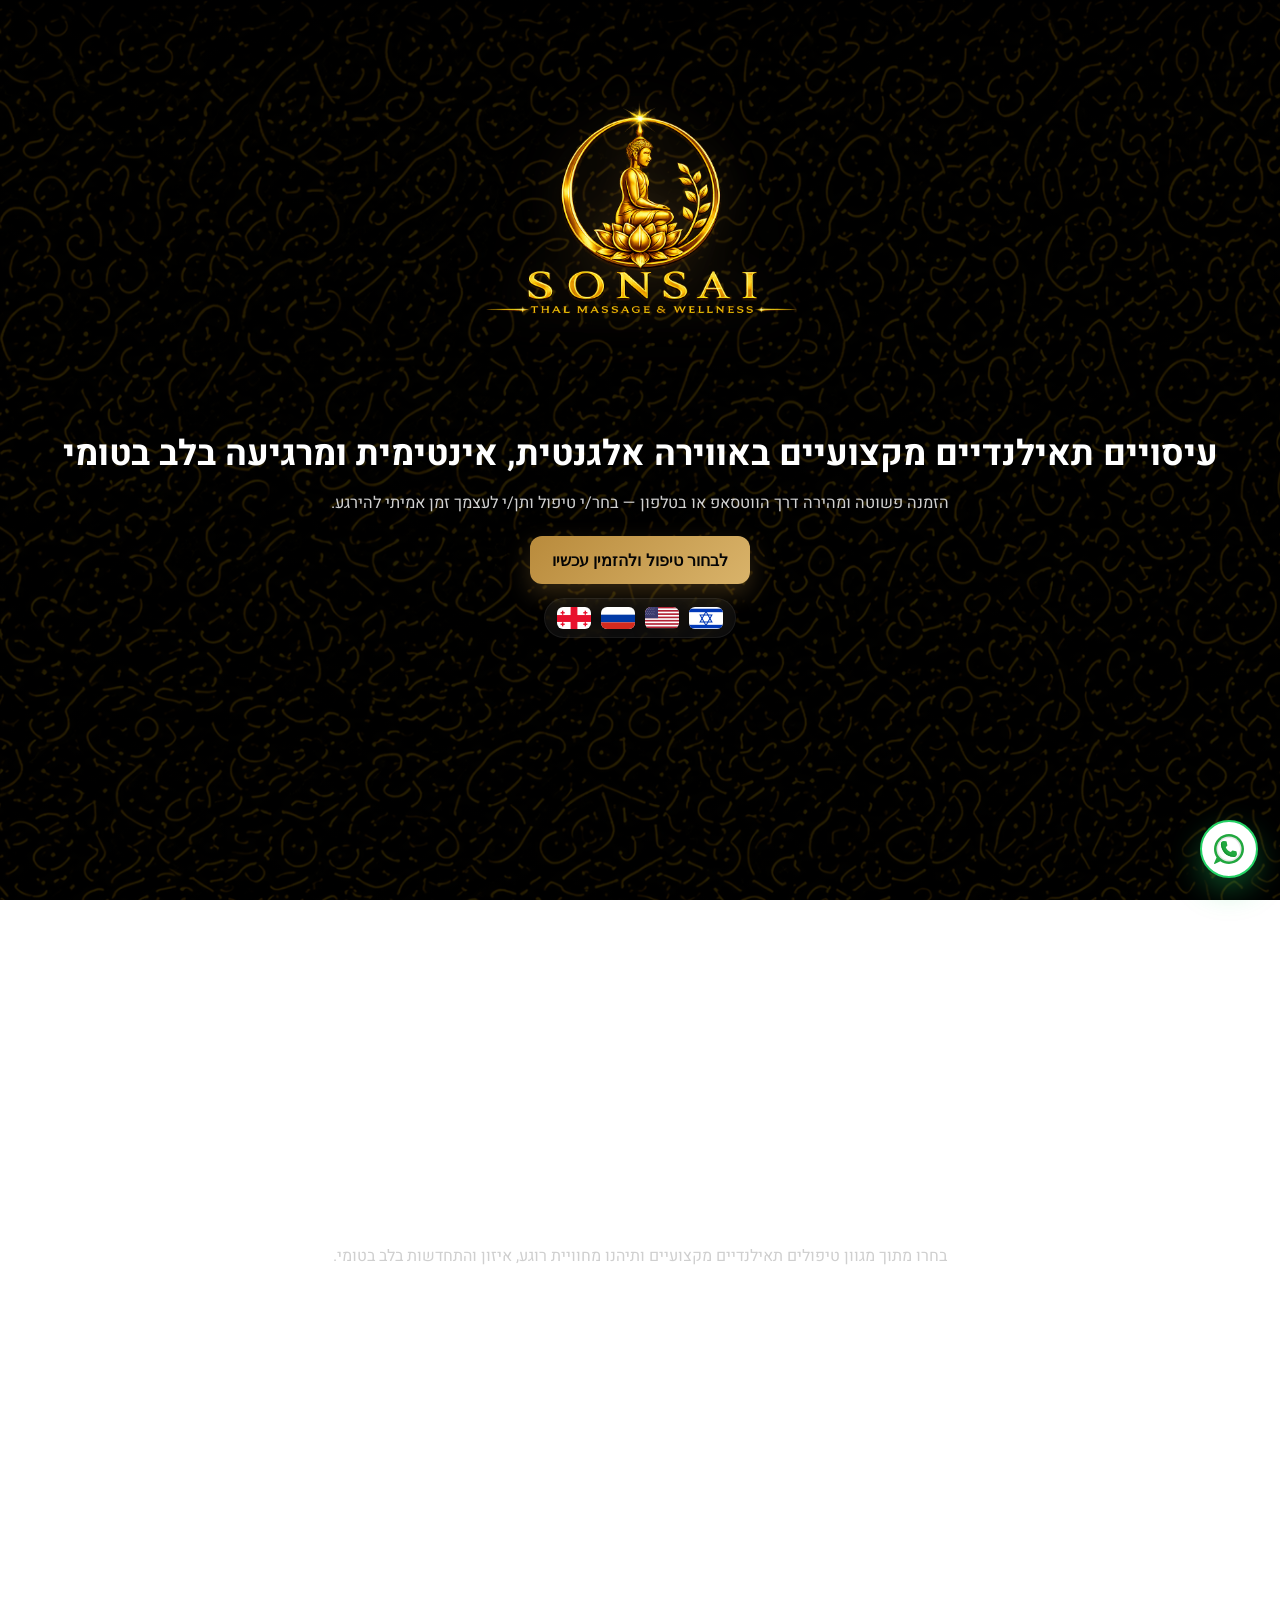
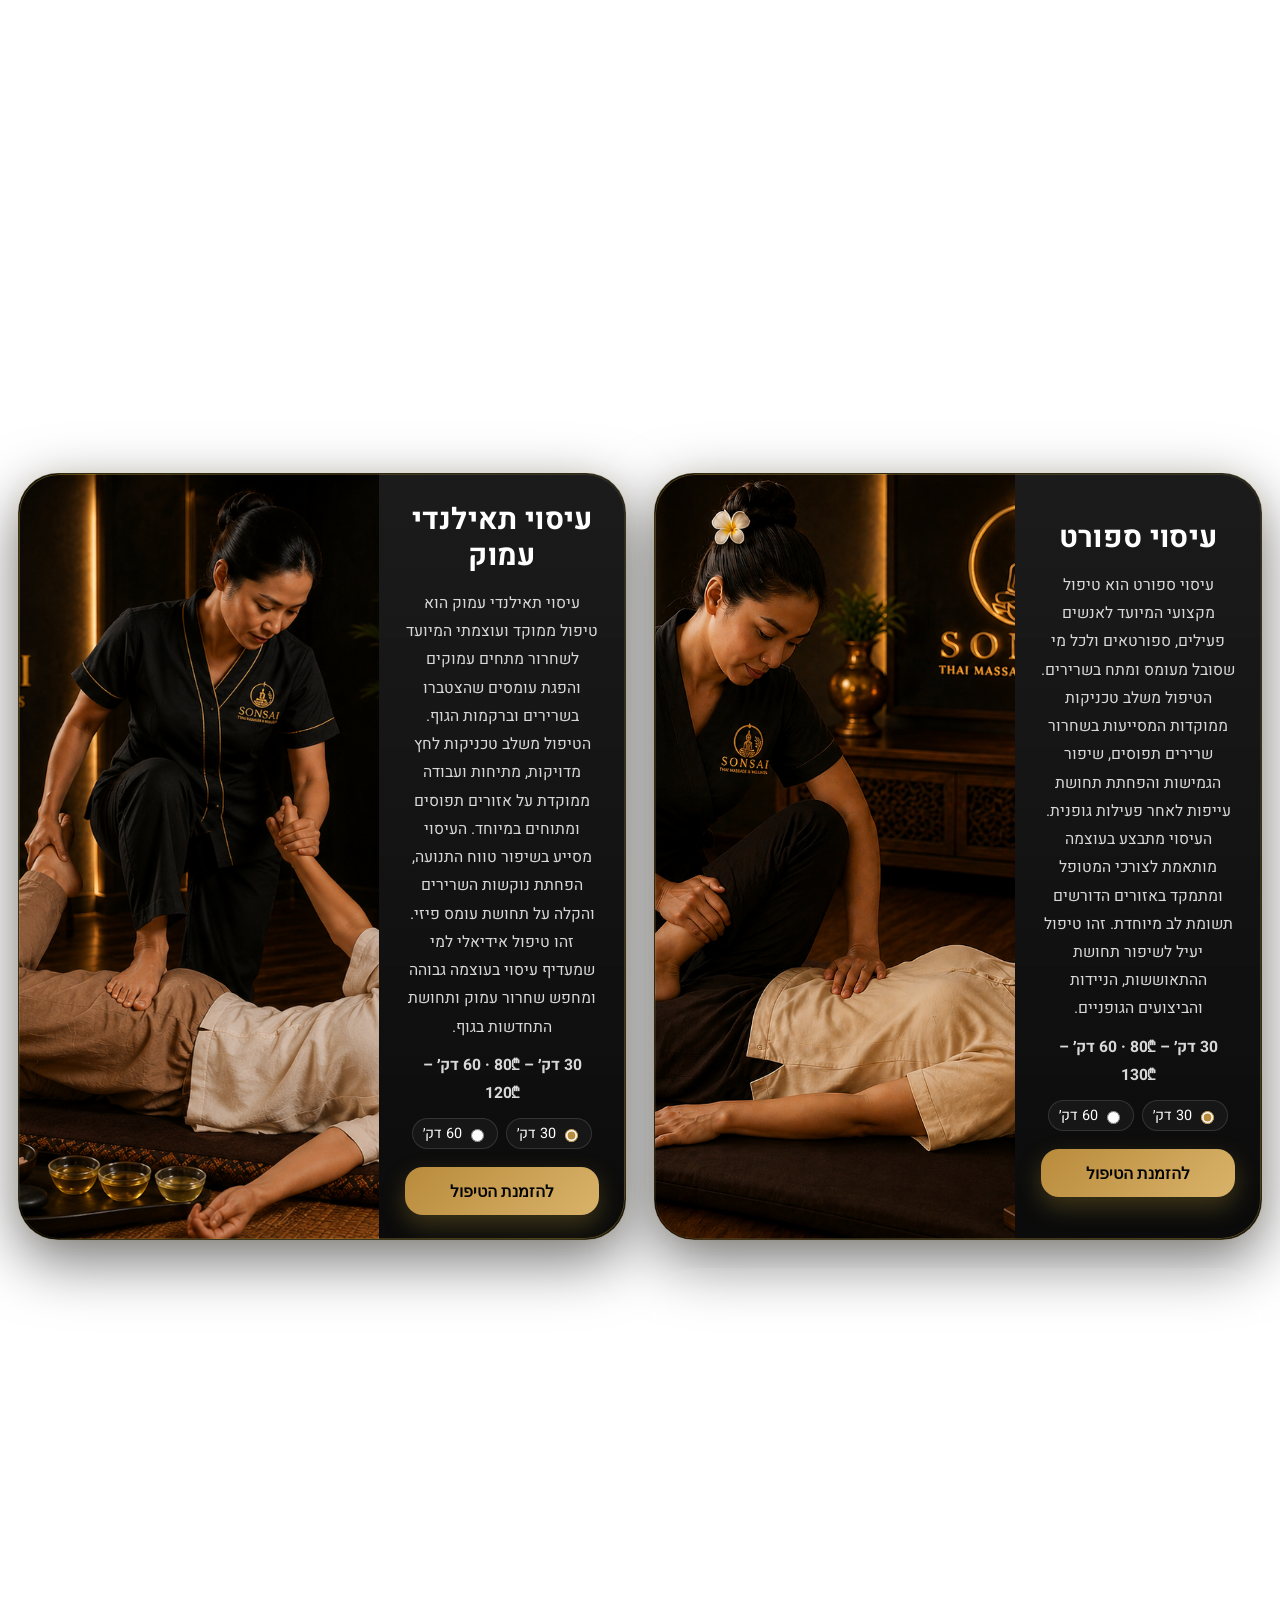
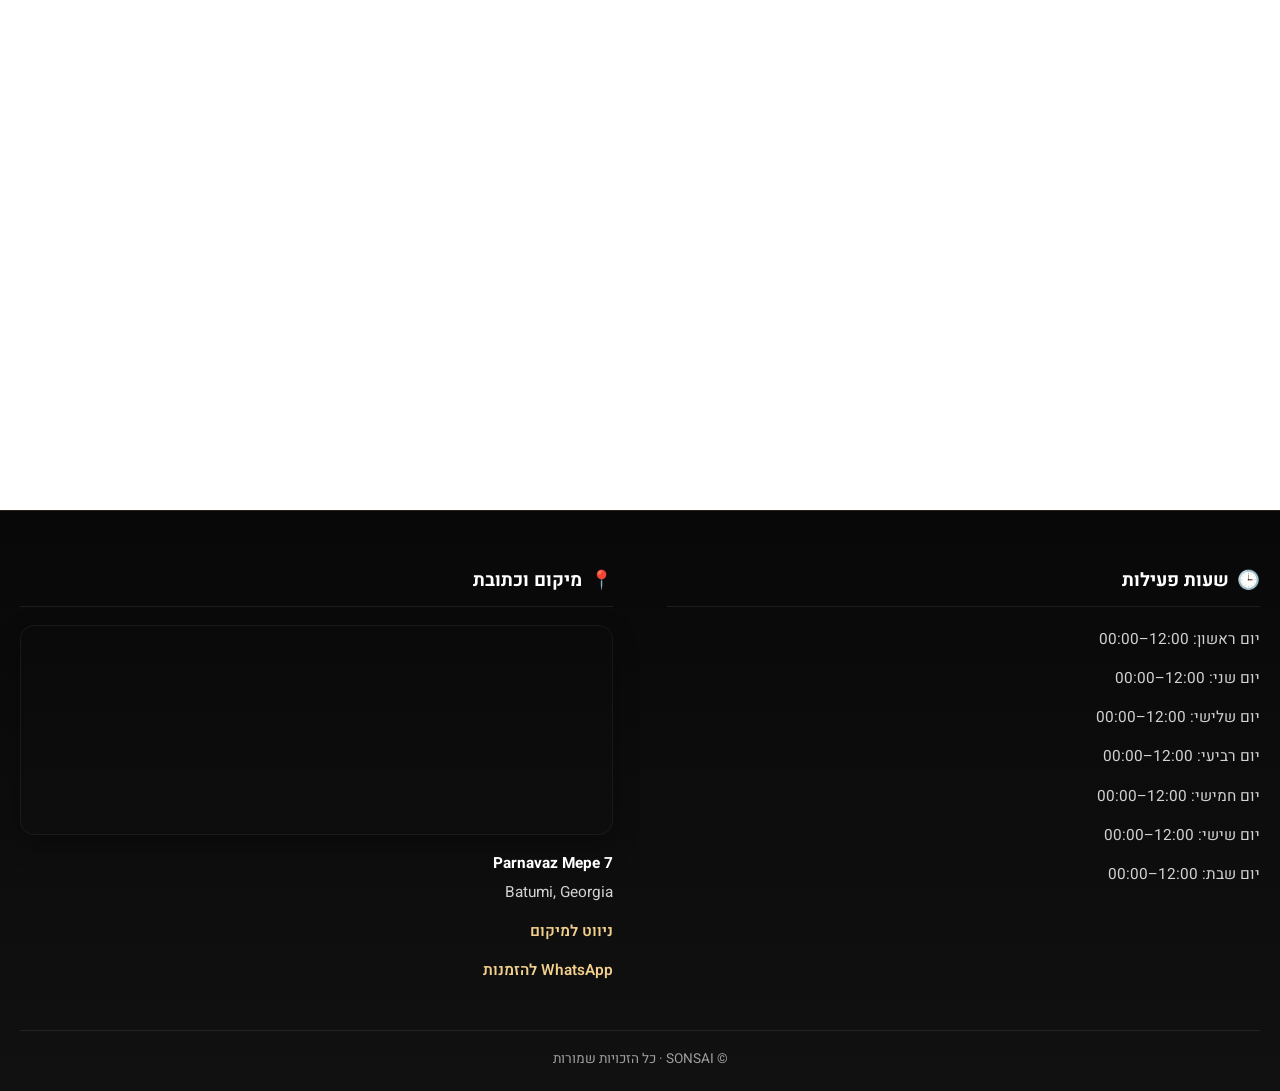
==== index.html @ ad034130 "Rename landing-treatments.html to index.html" ====
<!DOCTYPE html>
<html lang="he" dir="rtl">
<head>
  <meta charset="UTF-8" />
  <title data-i18n-title="landing.page.title">SONSAI – דף נחיתה טיפולים</title>
  <meta name="viewport" content="width=device-width, initial-scale=1" />

  <!-- פונט -->
  <link href="https://fonts.googleapis.com/css2?family=Heebo:wght@400;600;700&display=swap" rel="stylesheet" />

  <!-- CSS ייעודי לדפי הנחיתה -->
  <link rel="stylesheet" href="landing.css" />

  <!-- אייקון לשונית -->
  <link rel="icon" type="image/png" href="images/logo.png" />

  <!-- ===== Social Share / Open Graph ===== -->
  <meta property="og:type" content="website" />
  <meta property="og:title" content="עיסויים תאילנדיים מקצועיים בלב בטומי" />
  <meta property="og:description" content=חוויה של רוגע, איזון ופינוק באווירה נעימה ומרגיעה.
בחר/י טיפול, קבע/י שעה שמתאימה לך ותאם/י את ההזמנה בקלות דרך הווטסאפ או בטלפון." />
  <meta property="og:url" content="https://sonsai.com/landing-treatments.html" />
  <meta property="og:image" content="https://sonsai.com/images/logo.png" />
  <meta property="og:image:width" content="1200" />
  <meta property="og:image:height" content="630" />
</head>
<body class="landing-page">

  <!-- Hero -->
  <main class="container">
    <section class="hero" id="top">
      <img src="images/logo.png" alt="SONSAI" class="site-logo" />
</p>
<h1 class="promo-title xl" data-i18n="landing.hero.title">
  עיסויים תאילנדיים מקצועיים באווירה אלגנטית, אינטימית ומרגיעה בלב בטומי
</h1>

<p class="promo-text lg" data-i18n="landing.hero.subtitle">
  הזמנה פשוטה ומהירה דרך הווטסאפ או בטלפון — בחר/י טיפול ותן/י לעצמך זמן אמיתי להירגע.
</p>
      <!-- כפתור גלילה לטיפולים -->
      <div class="hero-actions">
        <button class="button"
                onclick="document.getElementById('treatments').scrollIntoView({behavior:'smooth'})"
                data-i18n="landing.hero.cta">
          לבחור טיפול ולהזמין עכשיו
        </button>
      </div>

      <!-- מתגי שפה (דגלים) -->
      <div class="hero-lang-wrap">
        <div class="lang-switch">
          <button class="lang-btn" type="button" data-lang="he"><img src="assets/icons/flag-il.svg" alt="HE" /></button>
          <button class="lang-btn" type="button" data-lang="en"><img src="assets/icons/flag-uk.svg" alt="EN" /></button>
          <button class="lang-btn" type="button" data-lang="ru"><img src="assets/icons/flag-ru.svg" alt="RU" /></button>
          <button class="lang-btn" type="button" data-lang="ka"><img src="assets/icons/flag-ge.svg" alt="KA" /></button>
        </div>
      </div>
    </section>
<section class="video-slider" aria-label="Video highlights">
  <div class="video-slider__viewport">
    <div class="video-slider__track">
      <div class="video-slide is-active">
        <video class="video-slide__video" autoplay muted loop playsinline preload="metadata">
          <source src="assets/videos/slide-1.mp4" type="video/mp4" />
        </video>
      </div>
    </div>
  </div>
</section>

    <!-- רשימת טיפולים -->
    <section id="treatments" class="treatments-section">
      <h2 class="section-title" data-i18n="landing.treatments.title">
        בחר/י טיפול מפנק
      </h2>
      <p class="muted section-subtitle" data-i18n="landing.treatments.subtitle">
       בחרו מתוך מגוון טיפולים תאילנדיים מקצועיים ותיהנו מחוויית רוגע, איזון והתחדשות בלב בטומי.
      </p>

      <div class="treatments-grid">

        <!-- 🧘 Thai Oil Massage -->
        <article class="product-card">
          <div class="product-card__image">
            <img src="images/treatments/thai-oil-massage.png" alt="Thai Oil Massage" />
          </div>
          <div class="product-card__content">
            
            <h3 class="product-title">
            </span><span>עיסוי תאילנדי בשמן</span>
            </h3>
            <p>
עיסוי תאילנדי בשמן הוא טיפול גוף מקצועי המשלב טכניקות מסורתיות מעולם העיסוי התאילנדי עם תנועות ארוכות, זורמות ומרגיעות. הטיפול מתבצע באמצעות שמנים איכותיים המסייעים בהרפיית השרירים ובהפחתת מתחים שהצטברו בגוף במהלך היום. במהלך העיסוי מושם דגש על שחרור עומסים, שיפור זרימת הדם והענקת תחושת רוגע ואיזון לגוף ולנפש. זהו טיפול מפנק ומחדש המתאים לכל מי שמחפש רגע של שלווה, התחדשות ורווחה כללית.
            </p>
            <p class="price">30 דק׳ – 60₾ | 60 דק׳ – 100₾</p>
            <div class="duration-options">
              <label>
                <input type="radio" name="dur-relax" value="30" checked />
                <span data-min="30">30 דק׳</span>
              </label>
              <label>
                <input type="radio" name="dur-relax" value="60" />
                <span data-min="60">60 דק׳</span>
              </label>
            </div>
            <button class="button"
                    data-book-btn
                    data-treatment-key="body-Thai Oil Massage"
                    data-radio-group="dur-relax"
                    data-i18n="landing.treatment.book">
              להזמנת הטיפול
            </button>
          </div>
        </article>

        <!-- 🇹🇭 Traditional Thai Massage -->
        <article class="product-card">
          <div class="product-card__image">
            <img src="images/treatments/traditional-thai-massage.png" alt="Traditional Thai Massage" />
          </div>
          <div class="product-card__content">
           
            <h3 class="product-title">
            </span><span>עיסוי תאילנדי מסורתי</span>
            </h3>
            <p>
עיסוי תאילנדי מסורתי הוא שיטת טיפול עתיקה שמקורה בתאילנד ומשלבת מתיחות, לחיצות וטכניקות עבודה לאורך קווי האנרגיה של הגוף.
הטיפול מסייע בהפחתת מתחים, שחרור שרירים תפוסים ושיפור הגמישות וטווח התנועה.
במהלך העיסוי המטפל משתמש בידיים, במרפקים ולעיתים גם במשקל הגוף כדי לבצע מתיחות ולחיצות מדויקות.
זהו טיפול מרגיע ומחדש המסייע בהענקת תחושת איזון, רעננות ורווחה כללית.
            </p>
            <p class="price">30 דק׳ – 60₾ | 60 דק׳ – 100₾</p>
            <div class="duration-options">
              <label>
                <input type="radio" name="dur-thai" value="30" checked />
                <span data-min="30">30 דק׳</span>
              </label>
              <label>
                <input type="radio" name="dur-thai" value="60" />
                <span data-min="60">60 דק׳</span>
              </label>
            </div>
            <button class="button"
                    data-book-btn
                    data-treatment-key="body-thai"
                    data-radio-group="dur-thai"
                    data-i18n="landing.treatment.book">
              להזמנת הטיפול
            </button>
          </div>
        </article>

        <!-- 🌿 Thai Relax Oil Massage -->
        <article class="product-card">
          <div class="product-card__image">
          <img src="/images/treatments/thai-relax-oil-massage.png" alt="Thai Relax Oil Massage" />
          </div>
          <div class="product-card__content">
            
            <h3 class="product-title">
            | </span><span>עיסוי תאילנדי מרגיע</span>
            </h3>
            <p>
עיסוי תאילנדי מרגיע הוא טיפול גוף עדין ונעים המשלב טכניקות תאילנדיות עם תנועות איטיות, רכות וזורמות.
הטיפול מסייע להפחתת מתחים, להרפיית השרירים ולהענקת תחושת שלווה עמוקה.
במהלך העיסוי מותאמת עוצמת הלחיצות לפי נוחות המטופל, כדי ליצור חוויה רגועה ומאוזנת.
זהו טיפול אידיאלי למי שמחפש הפסקה מהיום, שחרור עומס ותחושת רעננות כללית.
            </p>
            <p class="price">30 דק׳ – 60₾ | 60 דק׳ – 100₾</p>
            <div class="duration-options">
              <label>
                <input type="radio" name="dur-thai-relax" value="30" checked />
                <span data-min="30">30 דק׳</span>
              </label>
              <label>
                <input type="radio" name="dur-thai-relax" value="60" />
                <span data-min="60">60 דק׳</span>
              </label>
            </div>
            <button class="button"
                    data-book-btn
                    data-treatment-key="body-thai-relax-oil"
                    data-radio-group="dur-thai-relax"
                    data-i18n="landing.treatment.book">
              להזמנת הטיפול
            </button>
          </div>
        </article>

        <!-- 🔥 Thai Hot Oil Massage -->
        <article class="product-card">
          <div class="product-card__image">
          <img src="/images/treatments/thai-hot-oil-massage.png" alt="Thai Hot Oil Massage" />
          </div>
          <div class="product-card__content">
            

            <h3 class="product-title">
            </span><span>עיסוי תאילנדי בשמן חם</span>
            </h3>

            <p>
עיסוי תאילנדי בשמן חם הוא טיפול מרגיע ומפנק המשלב טכניקות עיסוי תאילנדיות מסורתיות עם שימוש בשמנים מחוממים לטמפרטורה נעימה. החום מסייע להרפיית השרירים, לשיפור זרימת הדם ולהפחתת תחושת מתח ועייפות בגוף. במהלך הטיפול מבוצעות תנועות חלקות ולחיצות מותאמות המסייעות בשחרור עומסים ובהענקת תחושת נינוחות עמוקה. זהו טיפול אידיאלי למי שמחפש חוויה מרגיעה, מחממת ומחדשת לגוף ולנפש.
            </p>

            <p class="price">30 דק׳ – 70₾ | 60 דק׳ – 110₾</p>

            <div class="duration-options">
              <label>
                <input type="radio" name="dur-thai-hot-oil" value="30" checked />
                <span data-min="30">30 דק׳</span>
              </label>
              <label>
                <input type="radio" name="dur-thai-hot-oil" value="60" />
                <span data-min="60">60 דק׳</span>
              </label>
            </div>

            <button class="button"
                    data-book-btn
                    data-treatment-key="body-thai-hot-oil"
                    data-radio-group="dur-thai-hot-oil"
                    data-i18n="landing.treatment.book">
              להזמנת הטיפול
            </button>
          </div>
        </article>

        <!-- 🌿 Aroma Oil Therapeutic Massage -->
        <article class="product-card">
          <div class="product-card__image">
          <img src="images/treatments/aroma-oil-therapeutic-massage.png" alt="Aroma Oil Therapeutic Massage" />
          </div>
          <div class="product-card__content">
            
            <h3 class="product-title">
            </span><span>עיסוי ארומתרפי בשמנים אתריים</span>
            </h3>
            <p>
עיסוי ארומתרפי בשמנים אתריים הוא טיפול גוף מרגיע המשלב טכניקות עיסוי עדינות עם שימוש בשמנים בעלי ניחוחות טבעיים.
הטיפול מסייע להרפיית השרירים, להפחתת מתחים וליצירת תחושת רוגע עמוקה.
הניחוחות הארומתרפיים תורמים לאווירה נעימה ומאזנת לאורך כל הטיפול.
זהו טיפול אידיאלי למי שמחפש חוויה מפנקת, רגועה ומחדשת לגוף ולנפש.
            </p>
            <p class="price">30 דק׳ – 70₾ | 60 דק׳ – 110₾</p>
            <div class="duration-options">
              <label>
                <input type="radio" name="dur-aroma" value="30" checked />
                <span data-min="30">30 דק׳</span>
              </label>
              <label>
                <input type="radio" name="dur-aroma" value="60" />
                <span data-min="60">60 דק׳</span>
              </label>
            </div>
            <button class="button"
                    data-book-btn
                    data-treatment-key="body-aroma-oil-therapeutic"
                    data-radio-group="dur-aroma"
                    data-i18n="landing.treatment.book">
              להזמנת הטיפול
            </button>
          </div>
        </article>

<!-- 👣 Foot Massage --> <article class="product-card"> <div class="product-card__image"> <img src="images/treatments/thai-foot-massage.png" alt="Foot Massage" /> </div> <div class="product-card__content"> <h3 class="product-title"> <span>עיסוי כפות רגליים</span> </h3> <p> עיסוי כפות רגליים הוא טיפול מרגיע המתמקד בכפות הרגליים ובאזורים הקשורים אליהן. הטיפול משלב לחיצות וטכניקות עיסוי המסייעות להפחתת תחושת עייפות ולהענקת תחושת נוחות ורוגע. במהלך הטיפול מושם דגש על שחרור מתחים שהצטברו במהלך היום ושיפור תחושת הרווחה הכללית. זהו טיפול נעים ומרענן המתאים לכל מי שמחפש רגע של שלווה, קלילות והתחדשות. </p> <p class="price">30 דק׳ – 60₾ | 60 דק׳ – 100₾</p> <div class="duration-options">
              <label>
                <input type="radio" name="dur-foot-massage" value="30" checked />
                <span data-min="30">30 דק׳</span>
              </label>
              <label>
                <input type="radio" name="dur-foot-massage" value="60" />
                <span data-min="60">60 דק׳</span>
              </label>
            </div> <button class="button" data-book-btn data-treatment-key="foot-massage" data-radio-group="dur-foot-massage" data-i18n="landing.treatment.book"> להזמנת הטיפול </button> </div> </article>

        <!-- 🏃 Sports Massage -->
        <article class="product-card">
          <div class="product-card__image">
          <img src="images/treatments/sports-massage.png" alt="Sports Massage" />
          </div>
          <div class="product-card__content">
          
            <h3 class="product-title">
            </span><span>עיסוי ספורט</span>
            </h3>
            <p>
עיסוי ספורט הוא טיפול מקצועי המיועד לאנשים פעילים, ספורטאים ולכל מי שסובל מעומס ומתח בשרירים.
הטיפול משלב טכניקות ממוקדות המסייעות בשחרור שרירים תפוסים, שיפור הגמישות והפחתת תחושת עייפות לאחר פעילות גופנית.
העיסוי מתבצע בעוצמה מותאמת לצורכי המטופל ומתמקד באזורים הדורשים תשומת לב מיוחדת.
זהו טיפול יעיל לשיפור תחושת ההתאוששות, הניידות והביצועים הגופניים.
            </p>
            <p class="price">30 דק׳ – 80₾ | 60 דק׳ – 130₾</p>
            <div class="duration-options">
              <label>
                <input type="radio" name="dur-sports" value="30" checked />
                <span data-min="30">30 דק׳</span>
              </label>
              <label>
                <input type="radio" name="dur-sports" value="60" />
                <span data-min="60">60 דק׳</span>
              </label>
            </div>
            <button class="button"
                    data-book-btn
                    data-treatment-key="body-sports"
                    data-radio-group="dur-sports"
                    data-i18n="landing.treatment.book">
              להזמנת הטיפול
            </button>
          </div>
        </article>

        <!-- 💪 Deep Tissue Thai Massage (removed "Cream") -->
        <article class="product-card">
          <div class="product-card__image">
          <img src="images/treatments/deep-tissue-thai-massage.png" alt="Deep Tissue Thai Massage" />
          </div>
          <div class="product-card__content">
          
            <h3 class="product-title">
            </span><span>עיסוי תאילנדי עמוק</span>
            </h3>
            <p>
עיסוי תאילנדי עמוק הוא טיפול ממוקד ועוצמתי המיועד לשחרור מתחים עמוקים והפגת עומסים שהצטברו בשרירים וברקמות הגוף.
הטיפול משלב טכניקות לחץ מדויקות, מתיחות ועבודה ממוקדת על אזורים תפוסים ומתוחים במיוחד.
העיסוי מסייע בשיפור טווח התנועה, הפחתת נוקשות השרירים והקלה על תחושת עומס פיזי.
זהו טיפול אידיאלי למי שמעדיף עיסוי בעוצמה גבוהה ומחפש שחרור עמוק ותחושת התחדשות בגוף.
            </p>
            <p class="price">30 דק׳ – 80₾ | 60 דק׳ – 120₾</p>
            <div class="duration-options">
              <label>
                <input type="radio" name="dur-deep-cream" value="30" checked />
                <span data-min="30">30 דק׳</span>
              </label>
              <label>
                <input type="radio" name="dur-deep-cream" value="60" />
                <span data-min="60">60 דק׳</span>
              </label>
            </div>
            <button class="button"
                    data-book-btn
                    data-treatment-key="body-deep-tissue-cream"
                    data-radio-group="dur-deep-cream"
                    data-i18n="landing.treatment.book">
              להזמנת הטיפול
            </button>
          </div>
        </article>
<!-- 🔥 Hot Stone Massage -->
        <article class="product-card">
          <div class="product-card__image">
          <img src="images/treatments/hot-stone-massage.png" alt="Hot Stone Massage" />
          </div>
          <div class="product-card__content">
          
            <h3 class="product-title">
            </span><span>עיסוי אבנים חמות</span>
            </h3>
            <p>
עיסוי אבנים חמות הוא טיפול מרגיע המשלב טכניקות עיסוי מקצועיות עם שימוש באבנים וולקניות מחוממות לטמפרטורה נעימה.
חום האבנים מסייע להרפיית השרירים, לשיפור זרימת הדם ולהפחתת תחושת מתח ועייפות בגוף.
במהלך הטיפול מונחות האבנים על אזורים נבחרים ומשולבות בתנועות עיסוי חלקות ומרגיעות.
זהו טיפול מפנק ומחדש המעניק תחושת רוגע עמוקה, איזון והתחדשות לגוף ולנפש.
            </p>
            <p class="price">30 דק׳ – 90₾ | 60 דק׳ – 140₾</p>
            <div class="duration-options">
              <label>
                <input type="radio" name="dur-body-stone" value="30" checked />
                <span data-min="30">30 דק׳</span>
              </label>
              <label>
                <input type="radio" name="dur-body-stone" value="60" />
                <span data-min="60">60 דק׳</span>
              </label>
            </div>
            <button class="button"
                    data-book-btn
                    data-treatment-key="body-hot-stone"
                    data-radio-group="dur-body-stone"
                    data-i18n="landing.treatment.book">
              להזמנת הטיפול
            </button>
          </div>
        </article>


      </div>
    </section>
  </main>
<footer class="lux-footer">
  <div class="lux-footer__inner">

    <!-- שעות פעילות -->
    <div class="lux-footer__col">
      <h3 class="lux-footer__title">
        <span class="icon">🕒</span>
        <span data-i18n="footer.hours.title">שעות פעילות</span>
      </h3>

      <p class="lux-footer__text" data-i18n="footer.hours.sun">יום ראשון: 11:00–22:00</p>
      <p class="lux-footer__text" data-i18n="footer.hours.mon">יום שני: 11:00–22:00</p>
      <p class="lux-footer__text" data-i18n="footer.hours.tue">יום שלישי: 11:00–22:00</p>
      <p class="lux-footer__text" data-i18n="footer.hours.wed">יום רביעי: 11:00–22:00</p>
      <p class="lux-footer__text" data-i18n="footer.hours.thu">יום חמישי: 11:00–22:00</p>
      <p class="lux-footer__text" data-i18n="footer.hours.fri">יום שישי: 11:00 – כניסת שבת</p>
      <p class="lux-footer__text" data-i18n="footer.hours.sat">מוצ״ש: חצי שעה לאחר יציאת שבת</p>
    </div>

    <!-- מיקום וכתובת -->
    <div class="lux-footer__col">
      <h3 class="lux-footer__title">
        <span class="icon">📍</span>
        <span data-i18n="footer.location.title">מיקום וכתובת</span>
      </h3>

      <div class="lux-footer__map">
<iframe
  src="https://maps.google.com/maps?q=Parnavaz%20Mepe%207%2C%20Batumi%2C%20Georgia&t=&z=16&ie=UTF8&iwloc=&output=embed"
  loading="lazy"
  referrerpolicy="no-referrer-when-downgrade"
  aria-label="SONSAI location map">
</iframe>
      </div>

      <p class="lux-footer__text">
        <strong data-i18n="footer.location.address1">Parnavaz Mepe 7
        </strong><br>
        <span data-i18n="footer.location.address2">Batumi, Georgia</span>
      </p>

      <p class="lux-footer__text">
<a
  href="https://www.google.com/maps/search/?api=1&query=Parnavaz%20Mepe%207%2C%20Batumi%2C%20Georgia"
  target="_blank"
  rel="noopener"
  data-i18n="footer.location.navigate">
  ניווט למיקום
</a>
      </p>

      <p class="lux-footer__text">
        <a href="https://wa.me/995593202903"
           target="_blank"
           rel="noopener"
           data-i18n="footer.location.whatsapp">
          WhatsApp להזמנות
        </a>
      </p>
    </div>

  </div>

  <div class="lux-footer__bottom">
    <p data-i18n="footer.bottom.copy">© סונסאי · כל הזכויות שמורות</p>
  </div>
</footer>
  <!-- כפתור וואטסאפ צף -->
  <a href="https://wa.me/
  "
     class="wa-float"
     target="_blank"
     rel="noopener"
     aria-label="WhatsApp">
    <img src="assets/icons/whatsapp.svg" alt="WhatsApp" />
  </a>



  <script src="landing-landing.js" type="module"></script>
</body>
</html>
---- landing.css ----
/* landing.css – SONSAI Luxury Dark Edition */

/* ===== בסיס ===== */
:root {
  --page-bg: #050505;

  --surface: rgba(15, 15, 15, 0.92);
  --surface-strong: #111111;

  --text: #ffffff;
  --muted: #d2d2d2;

  --line: rgba(255,255,255,0.08);

  --button: #b98b3c;
  --button-hover: #d4a44d;

  --gold: #b98b3c;

  --shadow: 0 18px 45px rgba(0, 0, 0, 0.45);
}

* {
  box-sizing: border-box;
}

html {
  -webkit-text-size-adjust: 100%;
  scroll-behavior: smooth;
}

body.landing-page {
  margin: 0;
  padding: 0;

  font-family: "Heebo", system-ui, -apple-system, BlinkMacSystemFont, sans-serif;

  background:
    linear-gradient(rgba(0,0,0,0.85), rgba(0,0,0,0.85)),
    url("images/logo-bg.png");

  background-size: cover;
  background-position: center;
  background-attachment: fixed;

  color: var(--text);

  overflow-x: hidden;
}

/* ===== Container ===== */

.container {
  width: 100%;
  max-width: 1600px;
  margin: 24px auto 40px;
  padding: 0 18px 32px;
}

/* ===== Hero ===== */

.hero {
  text-align: center;
  background: transparent;
  border-radius: 0;
  box-shadow: none;
  padding: 40px 20px 30px;
  margin-bottom: 32px;
}

.site-logo {
  display: block;
  width: min(100%, 520px);
  height: auto;
  margin: 0 auto 22px;

  filter:
    drop-shadow(0 0 20px rgba(185,139,60,0.18))
    drop-shadow(0 0 40px rgba(185,139,60,0.08));
}

.promo-eyebrow {
  margin: 0 0 14px;
  color: #d8d8d8;
  font-size: 0.95rem;
  line-height: 1.6;
}

.promo-title {
  margin: 0 0 14px;
  font-size: 2.2rem;
  line-height: 1.2;
  font-weight: 700;
  color: #ffffff;
}

.promo-text {
  margin: 0 auto 18px;
  max-width: 900px;
  color: #d0d0d0;
  font-size: 1.02rem;
  line-height: 1.8;
}

/* ===== Treatments ===== */

.treatments-grid {
  display: grid;
  grid-template-columns: repeat(2, minmax(0, 1fr));
  gap: 28px;
}

/* ===== Card ===== */

.product-card {
  display: grid;
  grid-template-columns: 360px 1fr;

  background: rgba(15,15,15,0.92);

  border: 1px solid rgba(185,139,60,0.18);

  overflow: hidden;

  box-shadow:
    0 10px 28px rgba(0,0,0,0.38),
    0 0 0 1px rgba(185,139,60,0.08);

  backdrop-filter: blur(6px);

  direction: ltr;
  align-items: stretch;
  height: 100%;
  min-width: 0;

  transition:
    transform 0.25s ease,
    box-shadow 0.25s ease,
    border-color 0.25s ease;
}

.product-card:hover {
  transform: translateY(-4px);

  border-color: rgba(185,139,60,0.38);

  box-shadow:
    0 18px 42px rgba(0,0,0,0.45),
    0 0 0 1px rgba(185,139,60,0.14);
}

/* ===== Images ===== */

.product-card__image {
  width: 100%;
  height: 100%;
  overflow: hidden;
  background: #0a0a0a;
}

.product-card__image img {
  width: 100%;
  height: 100%;
  display: block;

  object-fit: cover;
  object-position: center;

  transition: transform 0.5s ease;
}

.product-card:hover .product-card__image img {
  transform: scale(1.04);
}

/* ===== Content ===== */

.product-card__content {
  display: flex;
  flex-direction: column;
  justify-content: center;

  padding: 28px 26px 24px;

  text-align: center;
  direction: rtl;

  min-width: 0;
}

.product-title {
  margin: 0 0 16px;

  font-size: 1.85rem;
  font-weight: 500;

  line-height: 1.22;

  color: #ffffff;
}

.product-card p {
  margin: 0 0 10px;

  font-size: 0.98rem;

  color: #d8d8d8;

  line-height: 1.8;
}

.price {
  margin-top: 0;
  margin-bottom: 16px;

  font-weight: 700;

  color: #f3d18c;

  font-size: 1rem;

  line-height: 1.9;
}

/* ===== Duration ===== */

.duration-options {
  display: flex;
  flex-wrap: wrap;
  justify-content: center;
  gap: 8px;

  margin: 0 0 18px;
}

.duration-options label {
  display: inline-flex;
  align-items: center;
  gap: 4px;

  padding: 6px 10px;

  border-radius: 999px;

  border: 1px solid rgba(255,255,255,0.12);

  font-size: 0.9rem;

  cursor: pointer;

  background: rgba(255,255,255,0.04);

  color: #ffffff;

  line-height: 1.2;
}

.duration-options input[type="radio"] {
  accent-color: #b98b3c;
}

/* ===== Buttons ===== */

.button,
.booking-submit {
  display: inline-flex;
  align-items: center;
  justify-content: center;

  gap: 8px;

  padding: 12px 22px;

  border-radius: 12px;

  border: none;

  cursor: pointer;

  font-size: 0.98rem;
  font-weight: 700;

  background:
    linear-gradient(
      135deg,
      #b98b3c 0%,
      #d9b36a 100%
    );

  color: #050505;

  box-shadow:
    0 10px 25px rgba(185,139,60,0.28);

  transition: all 0.22s ease;

  text-decoration: none;

  min-height: 48px;
}

.button:hover,
.booking-submit:hover {
  transform: translateY(-2px);
  filter: brightness(1.08);
}

.button:active,
.booking-submit:active {
  transform: translateY(0);
}

/* ===== WhatsApp ===== */

.wa-float {
  position: fixed;

  right: 22px;
  bottom: 22px;

  width: 58px;
  height: 58px;

  border-radius: 999px;

  background: #ffffff;

  border: 2px solid #25d366;

  display: flex;
  align-items: center;
  justify-content: center;

  box-shadow:
    0 12px 30px rgba(37,211,102,0.35);

  z-index: 999;
}

.wa-float img {
  width: 30px !important;
  height: 30px !important;
  object-fit: contain;
}

/* ===== Language ===== */

.lang-switch {
  display: inline-flex !important;

  align-items: center !important;
  justify-content: center !important;

  gap: 10px !important;

  margin-top: 14px !important;

  padding: 8px 12px !important;

  border-radius: 999px !important;

  background: rgba(255,255,255,0.05) !important;

  backdrop-filter: blur(6px) !important;

  border: 1px solid rgba(255,255,255,0.06);

  box-shadow:
    0 6px 18px rgba(0,0,0,0.18) !important;
}

.lang-btn {
  border: none !important;
  background: transparent !important;

  padding: 0 !important;
  margin: 0 !important;

  cursor: pointer !important;

  transition: transform 0.22s ease !important;
}

.lang-btn img {
  width: 34px !important;
  height: 22px !important;

  display: block !important;

  object-fit: cover !important;

  border-radius: 6px !important;

  box-shadow:
    0 4px 14px rgba(0,0,0,0.22);
}

.lang-btn:hover {
  transform: translateY(-2px) scale(1.05) !important;
}

/* ===== Titles ===== */

.section-title {
  text-align: center;

  margin-bottom: 12px;

  font-weight: 700;

  color: #ffffff;
}

.section-subtitle {
  text-align: center;

  max-width: 700px;

  margin: 0 auto 30px;

  color: #cfcfcf;
}

/* ===== Footer ===== */

.lux-footer {
  margin-top: 70px;

  background:
    linear-gradient(
      180deg,
      #080808 0%,
      #111111 100%
    );

  border-top:
    1px solid rgba(185,139,60,0.15);

  padding: 56px 20px 22px;
}

.lux-footer__inner {
  max-width: 1400px;

  margin: 0 auto;

  display: grid;

  grid-template-columns: 1fr 1fr;

  gap: 54px;

  align-items: start;
}

.lux-footer__title {
  margin: 0 0 18px;

  padding-bottom: 12px;

  font-size: 1.15rem;

  font-weight: 700;

  color: #ffffff;

  display: flex;

  align-items: center;

  gap: 8px;

  border-bottom:
    1px solid rgba(255,255,255,0.08);
}

.lux-footer__text {
  margin: 0 0 10px;

  font-size: 0.96rem;

  color: #d2d2d2;

  line-height: 1.9;
}

.lux-footer__text strong {
  color: #ffffff;
}

.lux-footer__text a {
  color: #f3d18c;

  text-decoration: none;

  font-weight: 600;
}

.lux-footer__text a:hover {
  text-decoration: underline;
}

.lux-footer__map {
  width: 100%;

  height: 210px;

  border-radius: 14px;

  overflow: hidden;

  margin-bottom: 14px;

  border:
    1px solid rgba(255,255,255,0.06);

  box-shadow:
    0 10px 26px rgba(0,0,0,0.28);
}

.lux-footer__map iframe {
  width: 100%;
  height: 100%;
  border: 0;
}

.lux-footer__bottom {
  text-align: center;

  margin-top: 34px;

  padding-top: 18px;

  border-top:
    1px solid rgba(255,255,255,0.08);
}

.lux-footer__bottom p {
  margin: 0;

  font-size: 0.85rem;

  color: #9f9f9f;
}

/* ===== Responsive ===== */

@media (max-width: 1200px) {
  .treatments-grid {
    grid-template-columns: 1fr;
  }
}

@media (max-width: 900px) {

  .product-card {
    grid-template-columns: 1fr;
  }

  .product-card__image {
    height: 320px;
  }

  .button,
  .booking-submit {
    width: 100%;
  }

  .site-logo {
    width: min(100%, 380px);
  }
}

@media (max-width: 640px) {

  .site-logo {
    width: min(100%, 300px);
  }

  .promo-title {
    font-size: 1.38rem;
  }

  .product-card__image {
    height: 240px;
  }

  .product-title {
    font-size: 1.2rem;
  }

  .wa-float {
    right: 14px;
    bottom: 14px;
  }
}
/* ==========================================
   LUXURY SPA TREATMENT CARDS
   ========================================== */

.product-card {
  position: relative;
  overflow: hidden;

  border-radius: 40px;

  background: linear-gradient(
    180deg,
    rgba(18, 18, 18, 0.96) 0%,
    rgba(8, 8, 8, 0.99) 100%
  );

  border: 1px solid rgba(212, 175, 55, 0.18);

  box-shadow:
    0 20px 60px rgba(0, 0, 0, 0.55),
    0 0 25px rgba(212, 175, 55, 0.08);

  transition:
    transform 0.4s ease,
    box-shadow 0.4s ease,
    border-color 0.4s ease;
}

/* Gold frame glow */
.product-card::before {
  content: "";
  position: absolute;
  inset: 0;
  border-radius: 40px;
  padding: 1px;

  background: linear-gradient(
    135deg,
    rgba(212, 175, 55, 0.35),
    rgba(255, 223, 128, 0.08),
    rgba(212, 175, 55, 0.35)
  );

  -webkit-mask:
    linear-gradient(#fff 0 0) content-box,
    linear-gradient(#fff 0 0);

  -webkit-mask-composite: xor;
  mask-composite: exclude;

  pointer-events: none;
}

/* Hover Effect */
.product-card:hover {
  transform: translateY(-10px);

  border-color: rgba(212, 175, 55, 0.45);

  box-shadow:
    0 30px 80px rgba(0, 0, 0, 0.65),
    0 0 40px rgba(212, 175, 55, 0.18);
}

/* Image Container */
.product-card__image {
  overflow: hidden;
}

/* Image Animation */
.product-card__image img {
  width: 100%;
  height: 100%;
  display: block;
  object-fit: cover;

  transition:
    transform 0.8s ease,
    filter 0.8s ease;
}

.product-card:hover .product-card__image img {
  transform: scale(1.05);
  filter: brightness(1.05);
}

/* Content Area */
.product-card__content {
  position: relative;
  z-index: 2;
}

/* Treatment Title */
.product-title {
  font-weight: 700;
  letter-spacing: 0.3px;
}

/* Price */
.product-card .price {
  font-weight: 700;
}

/* Duration Selector */
.duration-options label {
  border-radius: 999px;
}

/* Luxury Button */
.product-card .button {
  border-radius: 18px;

  box-shadow:
    0 10px 25px rgba(212, 175, 55, 0.25);

  transition:
    transform 0.3s ease,
    box-shadow 0.3s ease;
}

.product-card .button:hover {
  transform: translateY(-2px);

  box-shadow:
    0 15px 35px rgba(212, 175, 55, 0.35);
}
.video-slider {
  width: 100%;
  max-width: 1600px;
  margin: 0 auto 40px;
}

.video-slider__viewport {
  width: 100%;
}

.video-slide__video {
  width: 100%;
  height: 450px;
  object-fit: cover;
  border-radius: 32px;
}
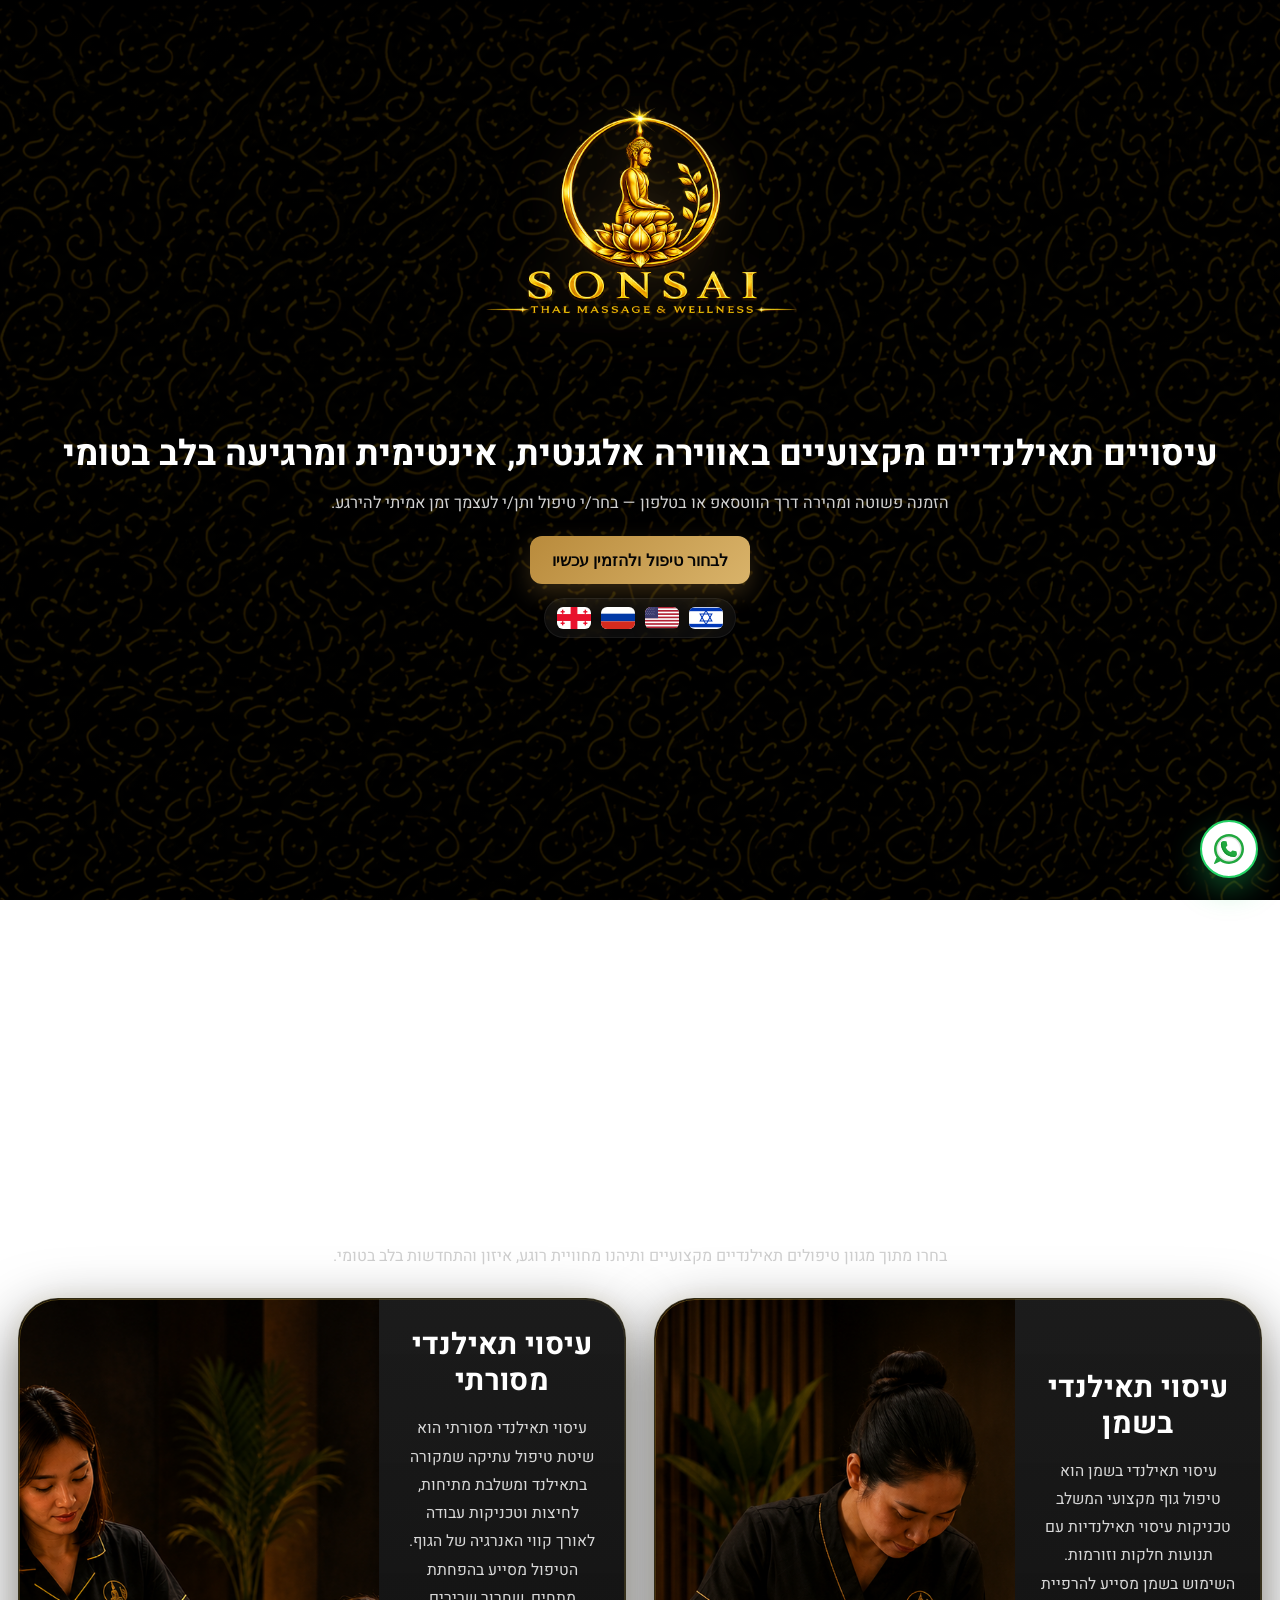
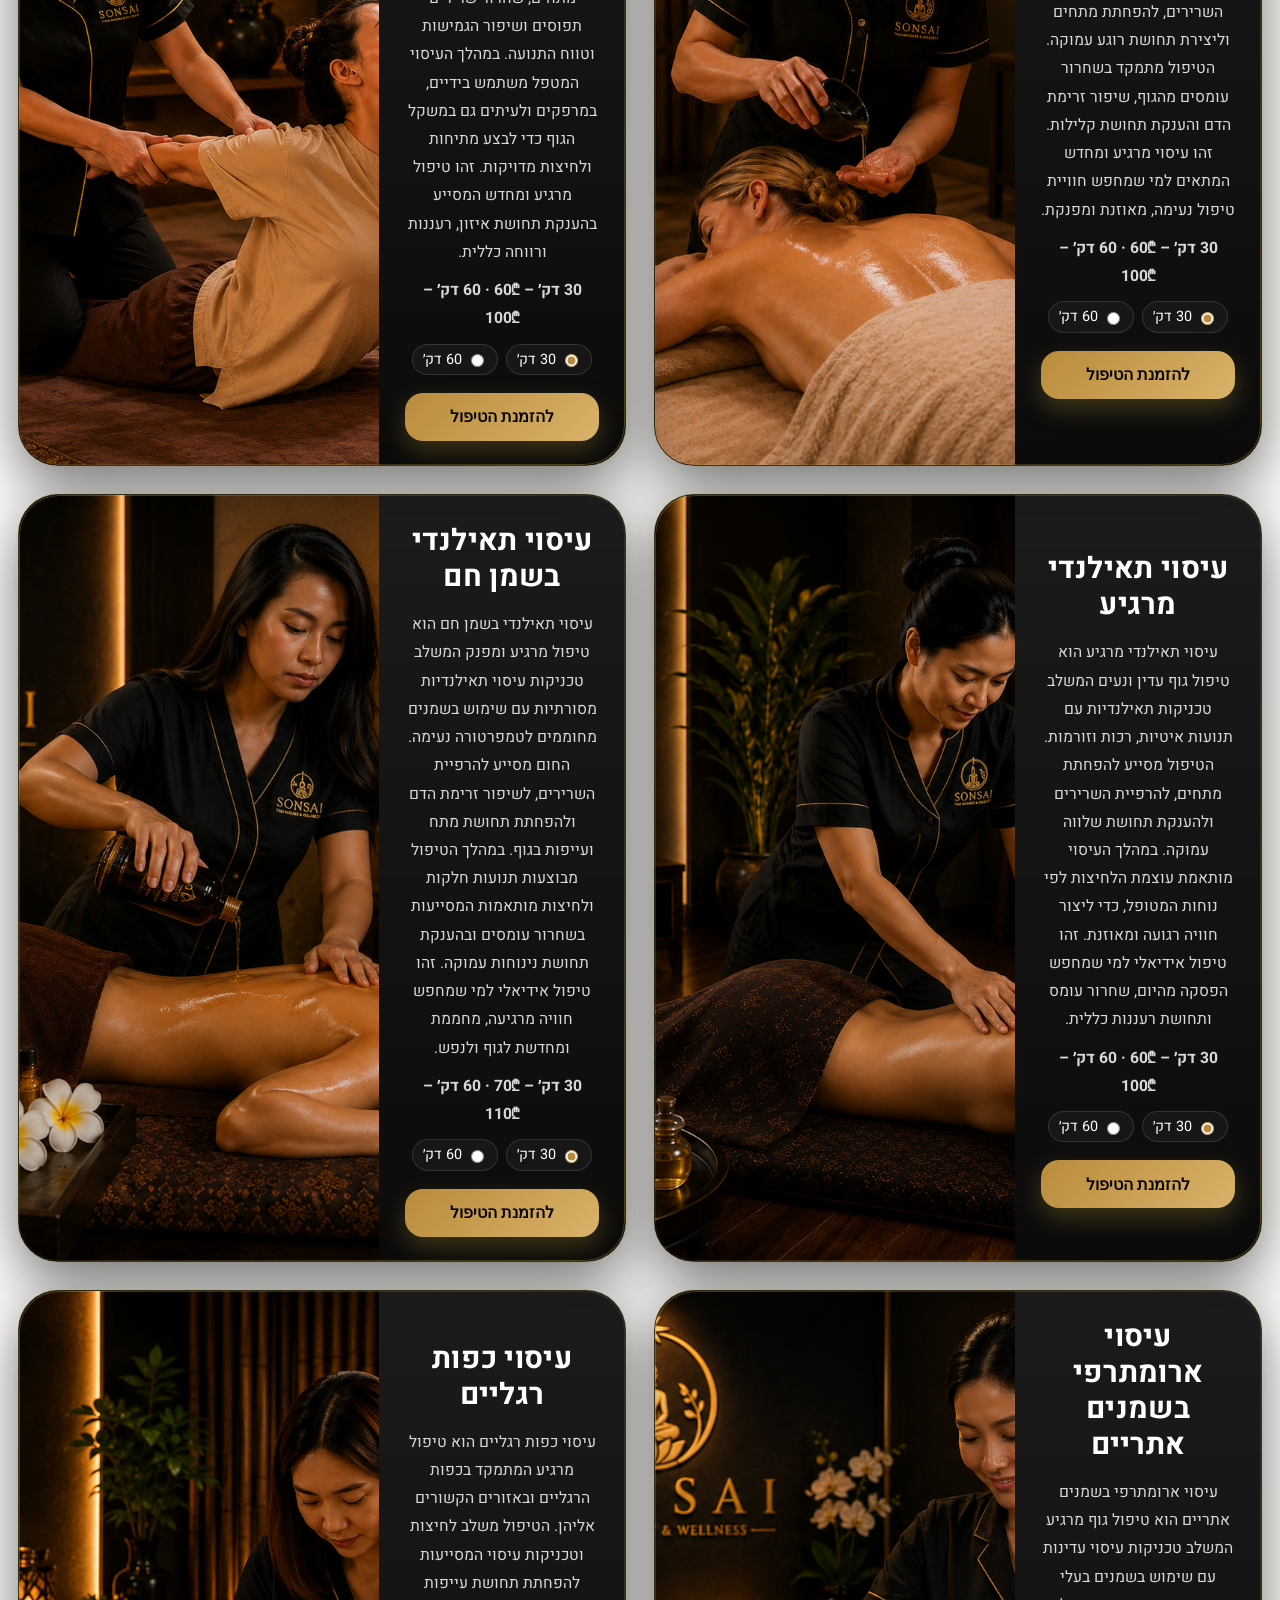
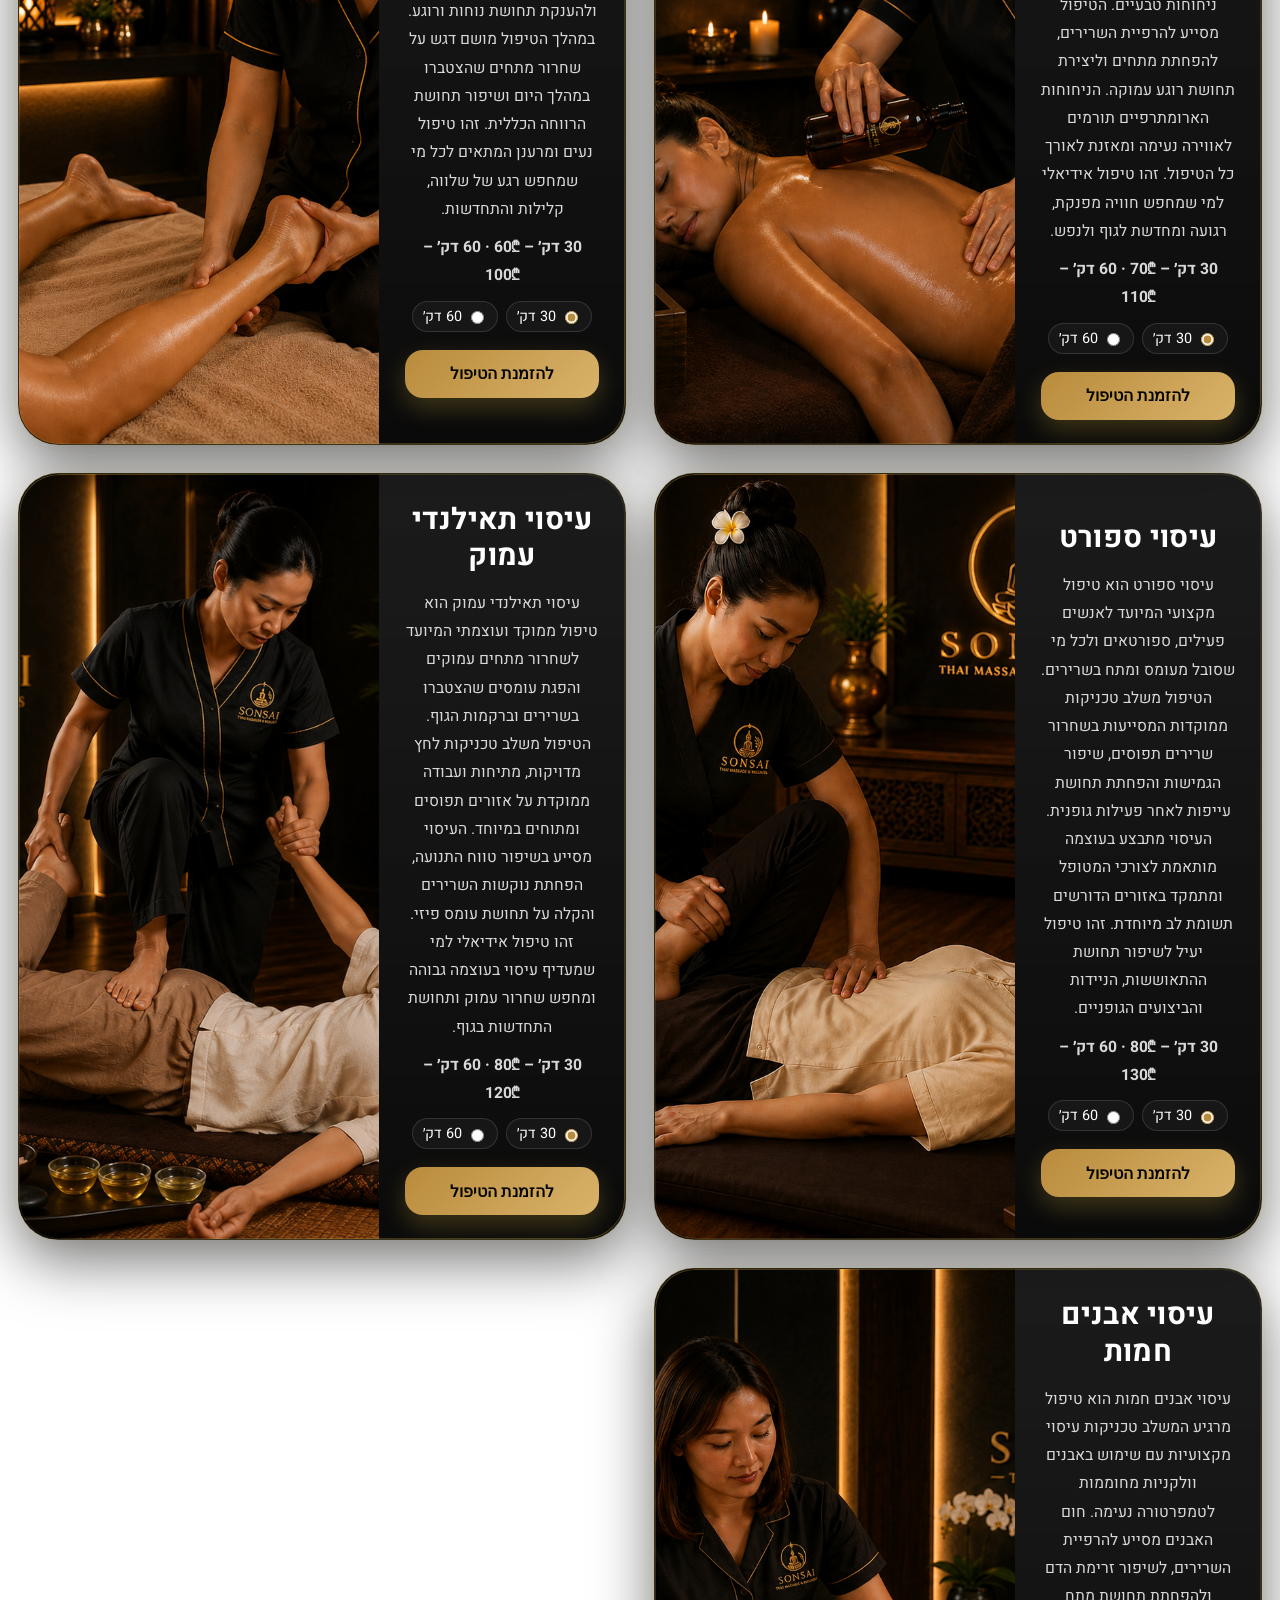
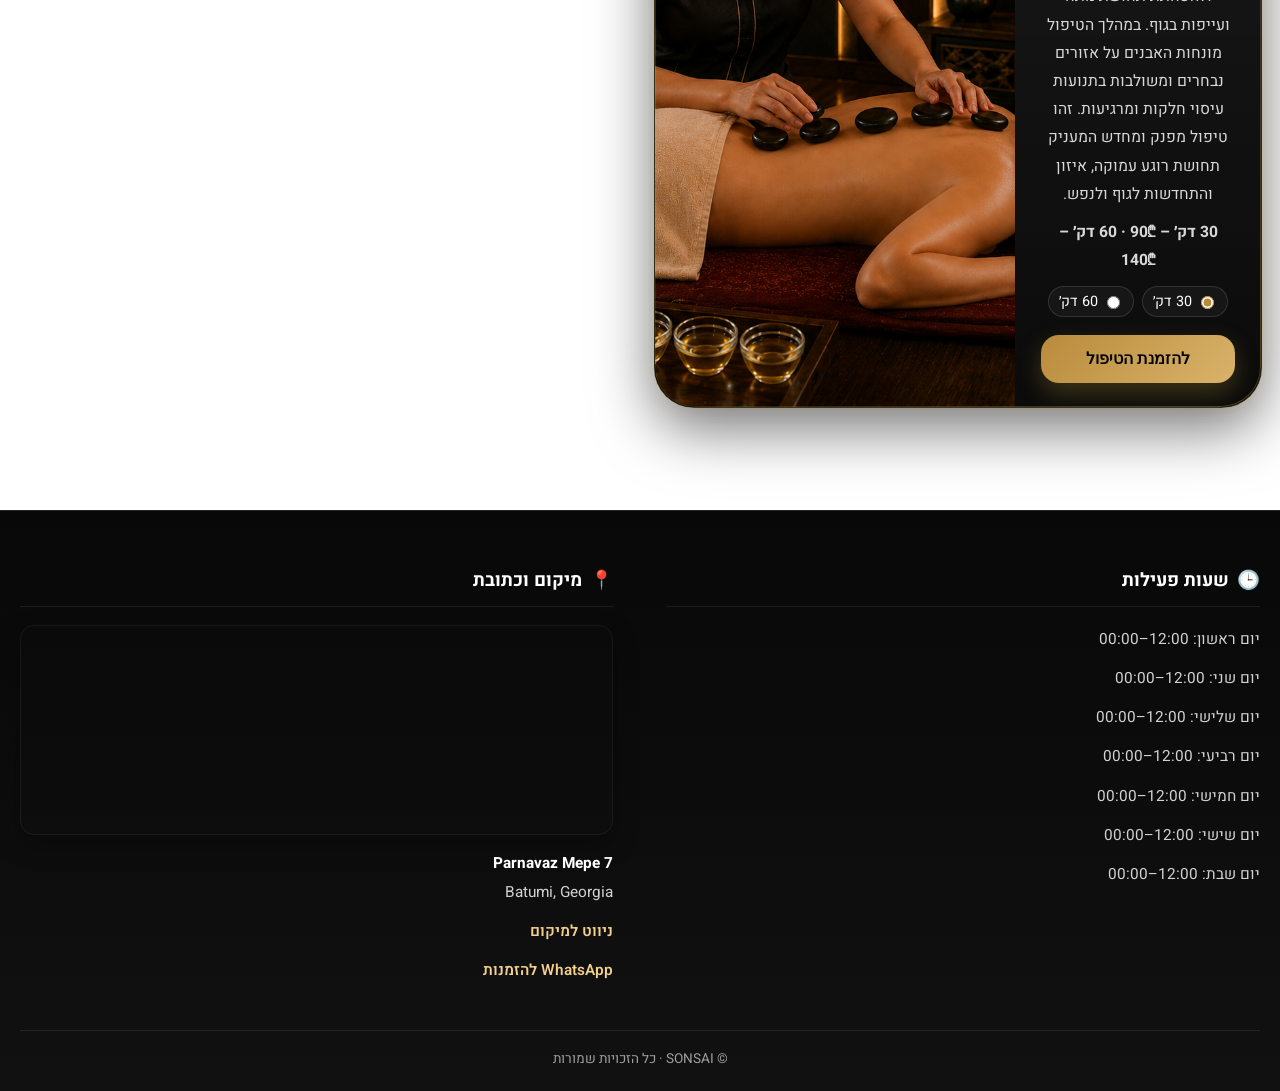
==== commit ef0d75e8: "Update index.html" ====
--- a/index.html
+++ b/index.html
@@ -441,7 +441,7 @@
       </p>
 
       <p class="lux-footer__text">
-        <a href="https://wa.me/995593202903"
+        <a href="https://wa.me/995555397698"
            target="_blank"
            rel="noopener"
            data-i18n="footer.location.whatsapp">
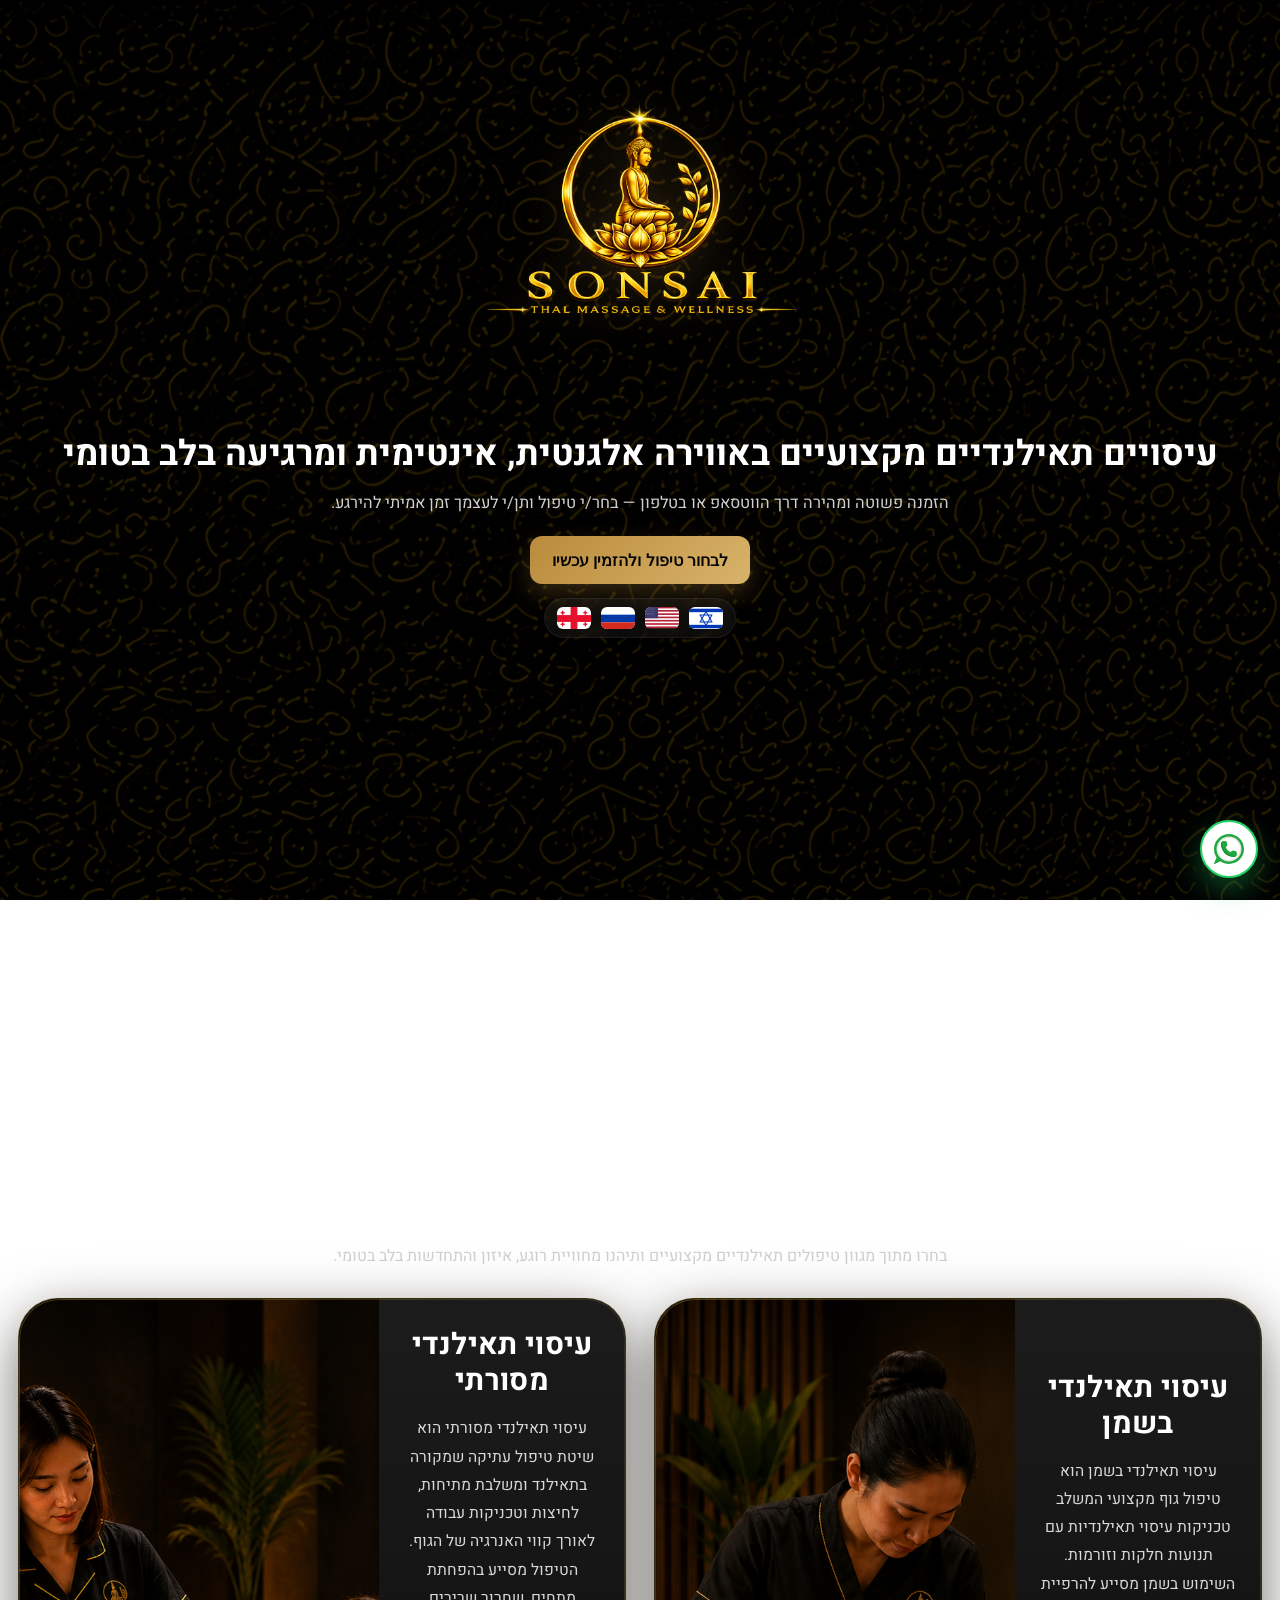
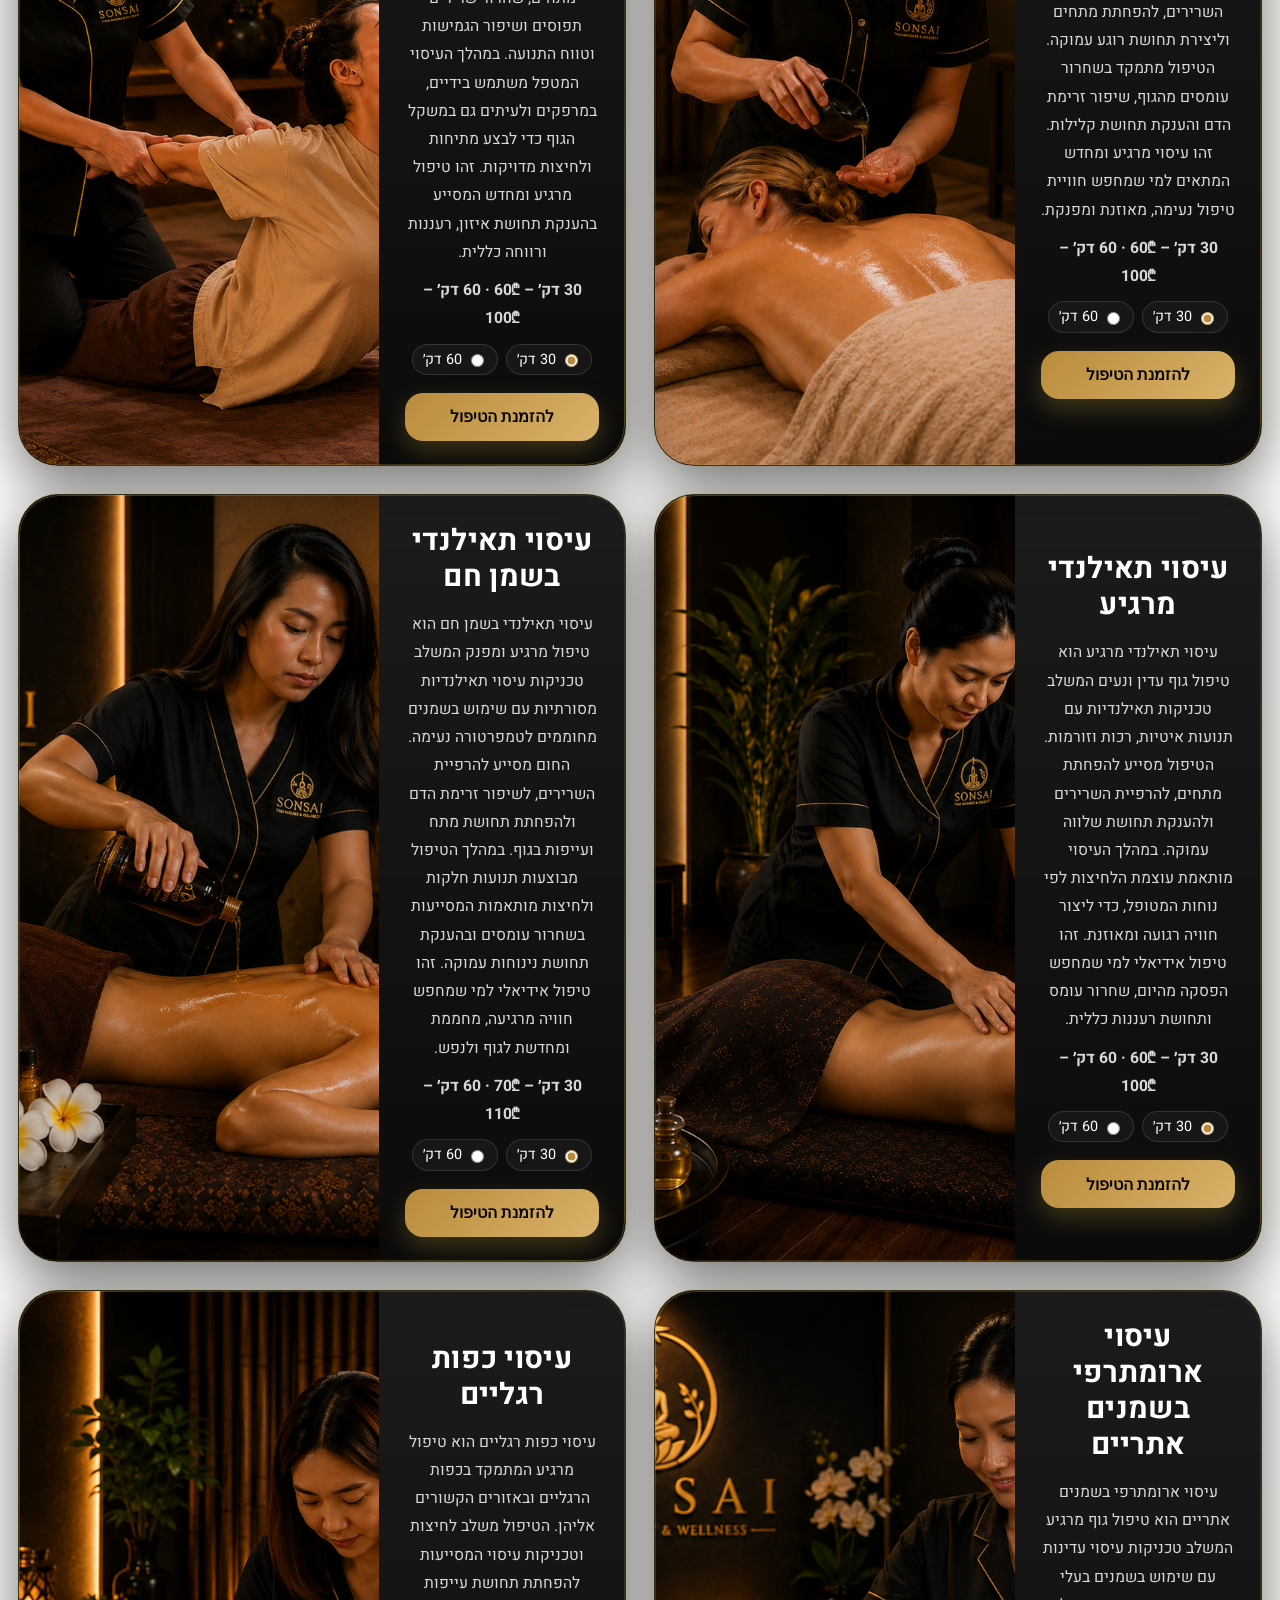
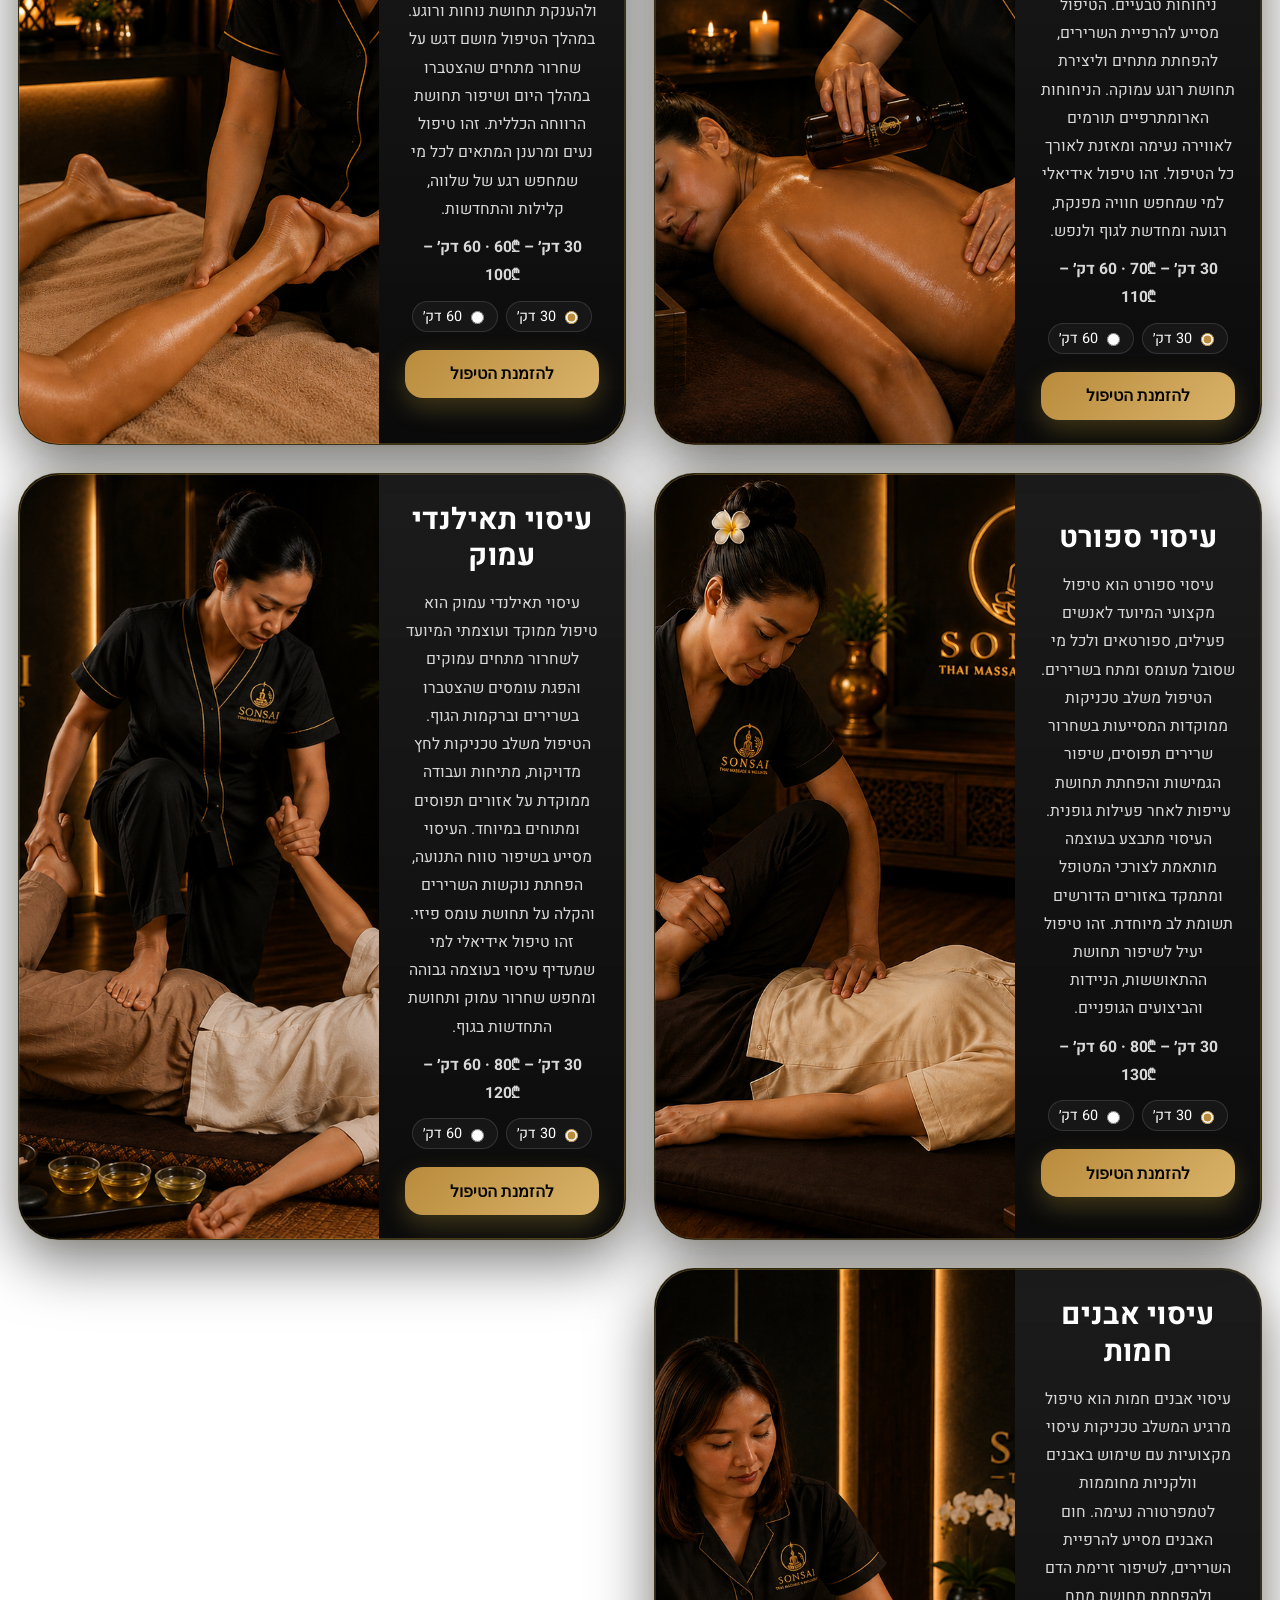
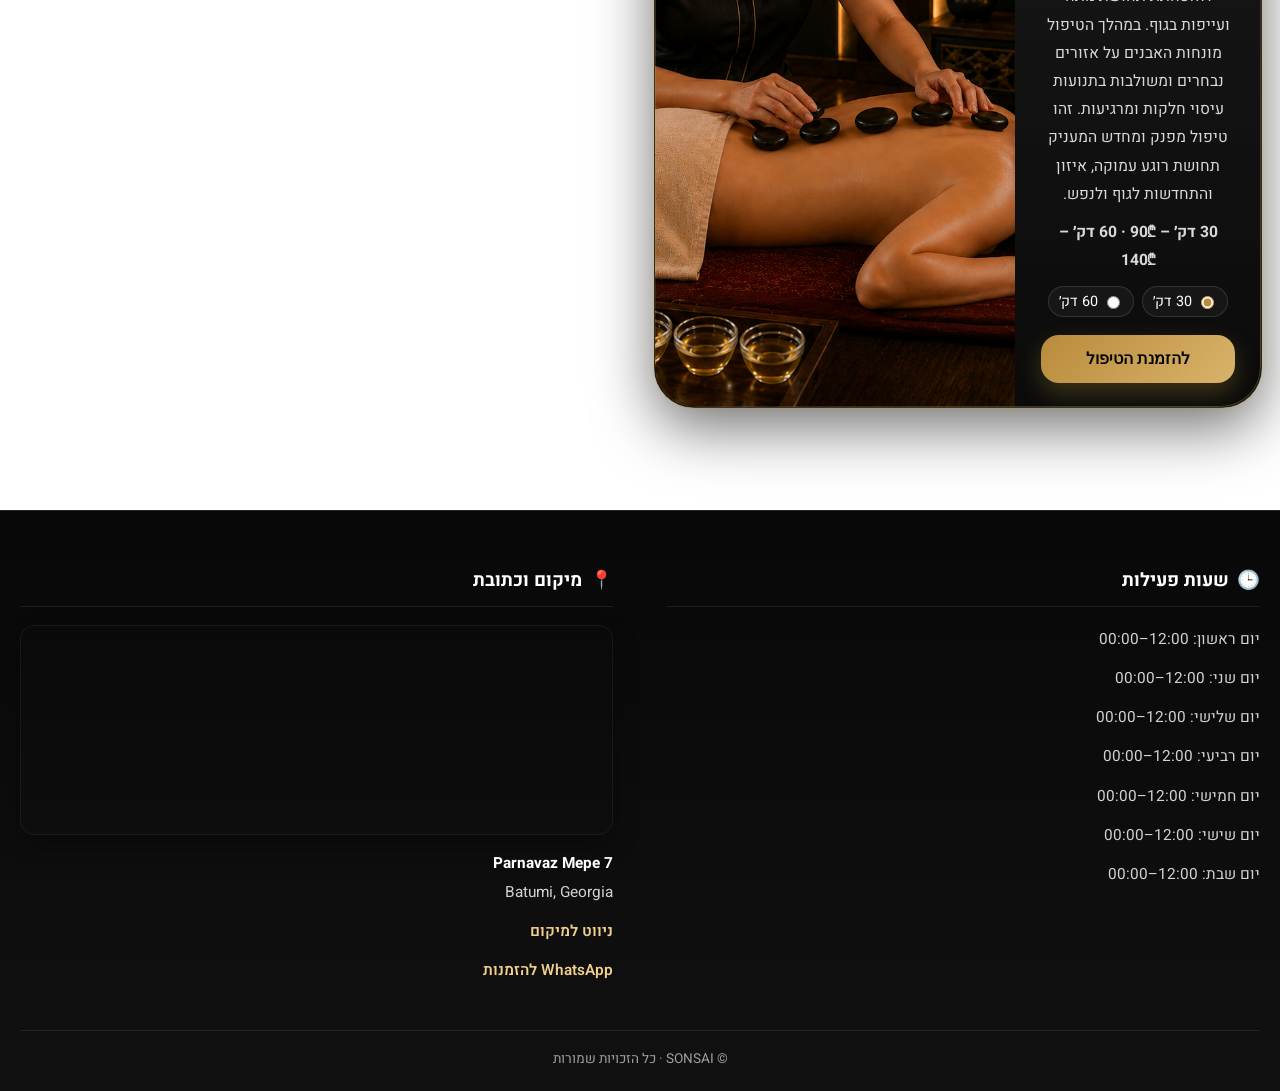
==== commit 1a45551b: "Update index.html" ====
--- a/index.html
+++ b/index.html
@@ -1,5 +1,13 @@
 <!DOCTYPE html>
 <html lang="he" dir="rtl">
+  <meta property="og:title" content="SONSAI Thai Massage & Wellness">
+<meta property="og:description" content="Traditional Thai Massage in Batumi">
+<meta property="og:image" content="https://sonsaispa.com/images/logo.png">
+<meta property="og:url" content="https://sonsaispa.com/">
+<meta property="og:type" content="website">
+
+<meta name="twitter:card" content="summary_large_image">
+<meta name="twitter:image" content="https://sonsaispa.com/images/logo.png">
 <head>
   <meta charset="UTF-8" />
   <title data-i18n-title="landing.page.title">SONSAI – דף נחיתה טיפולים</title>
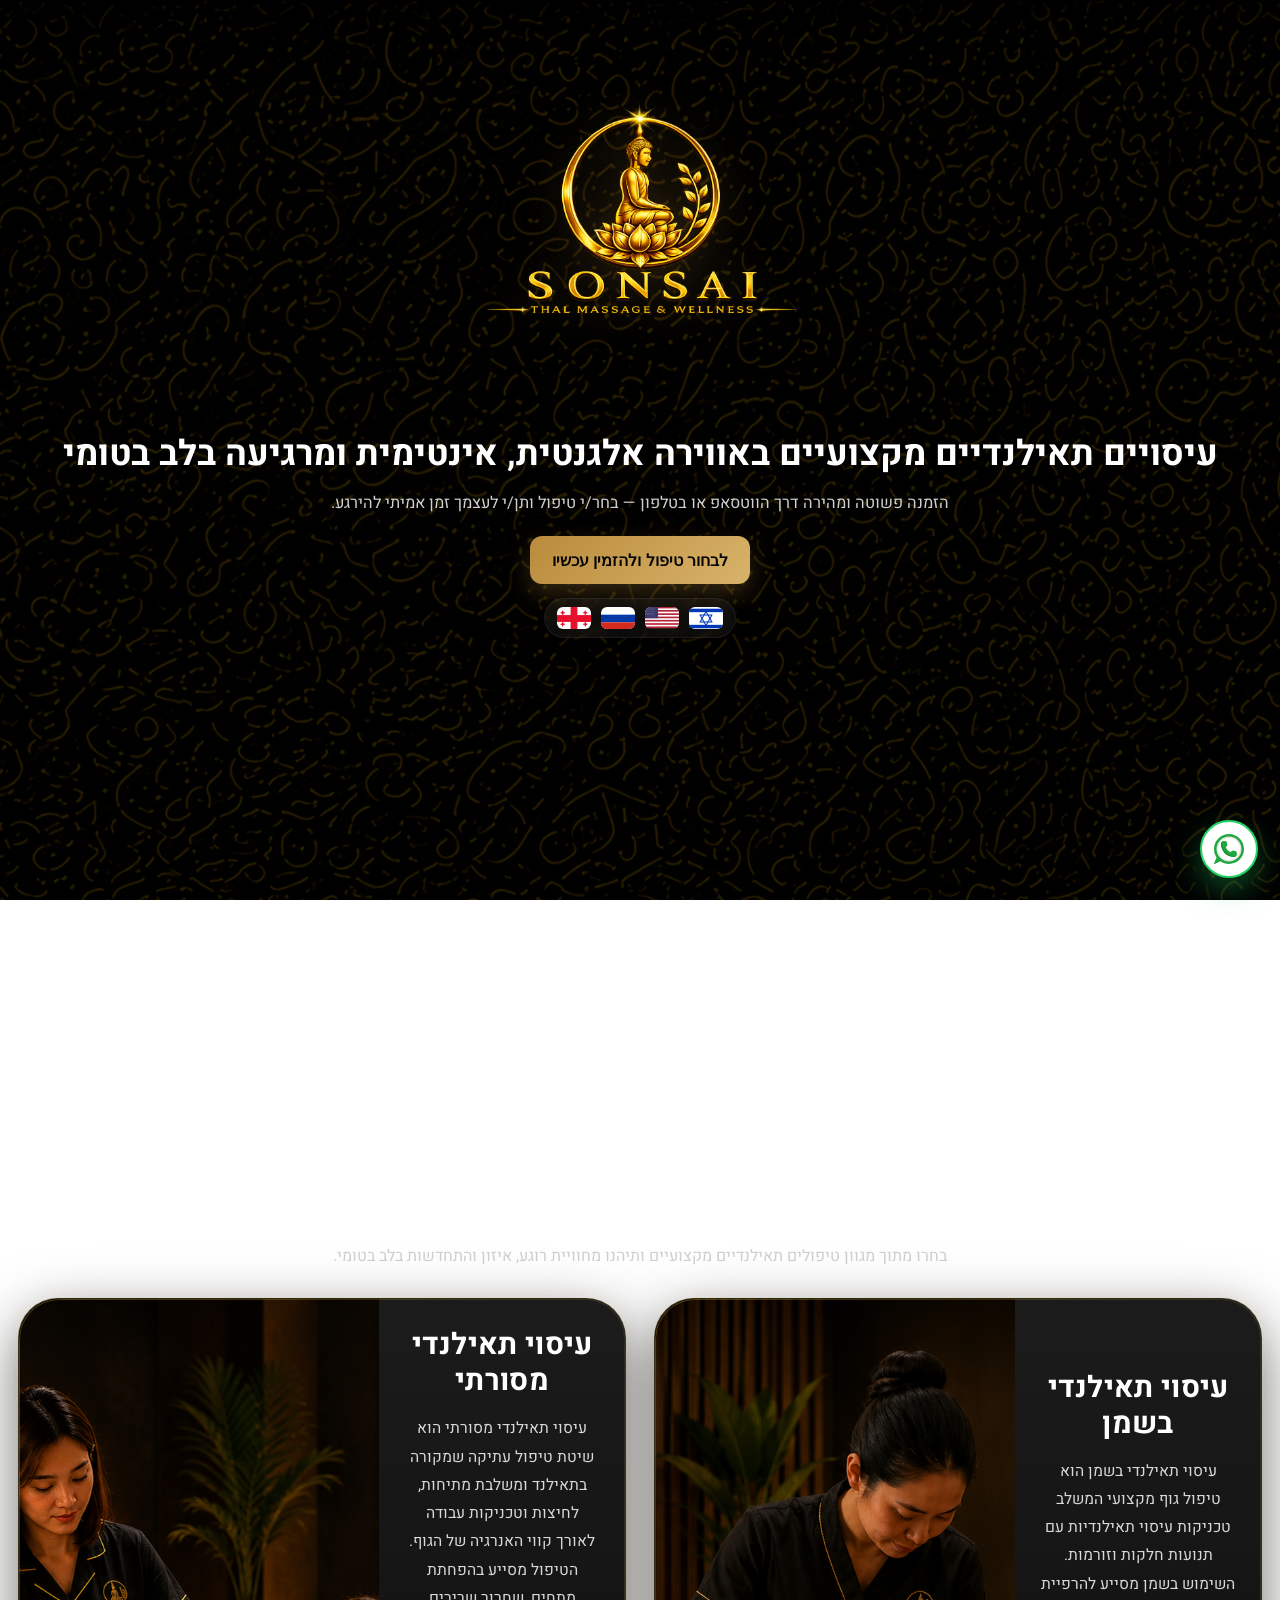
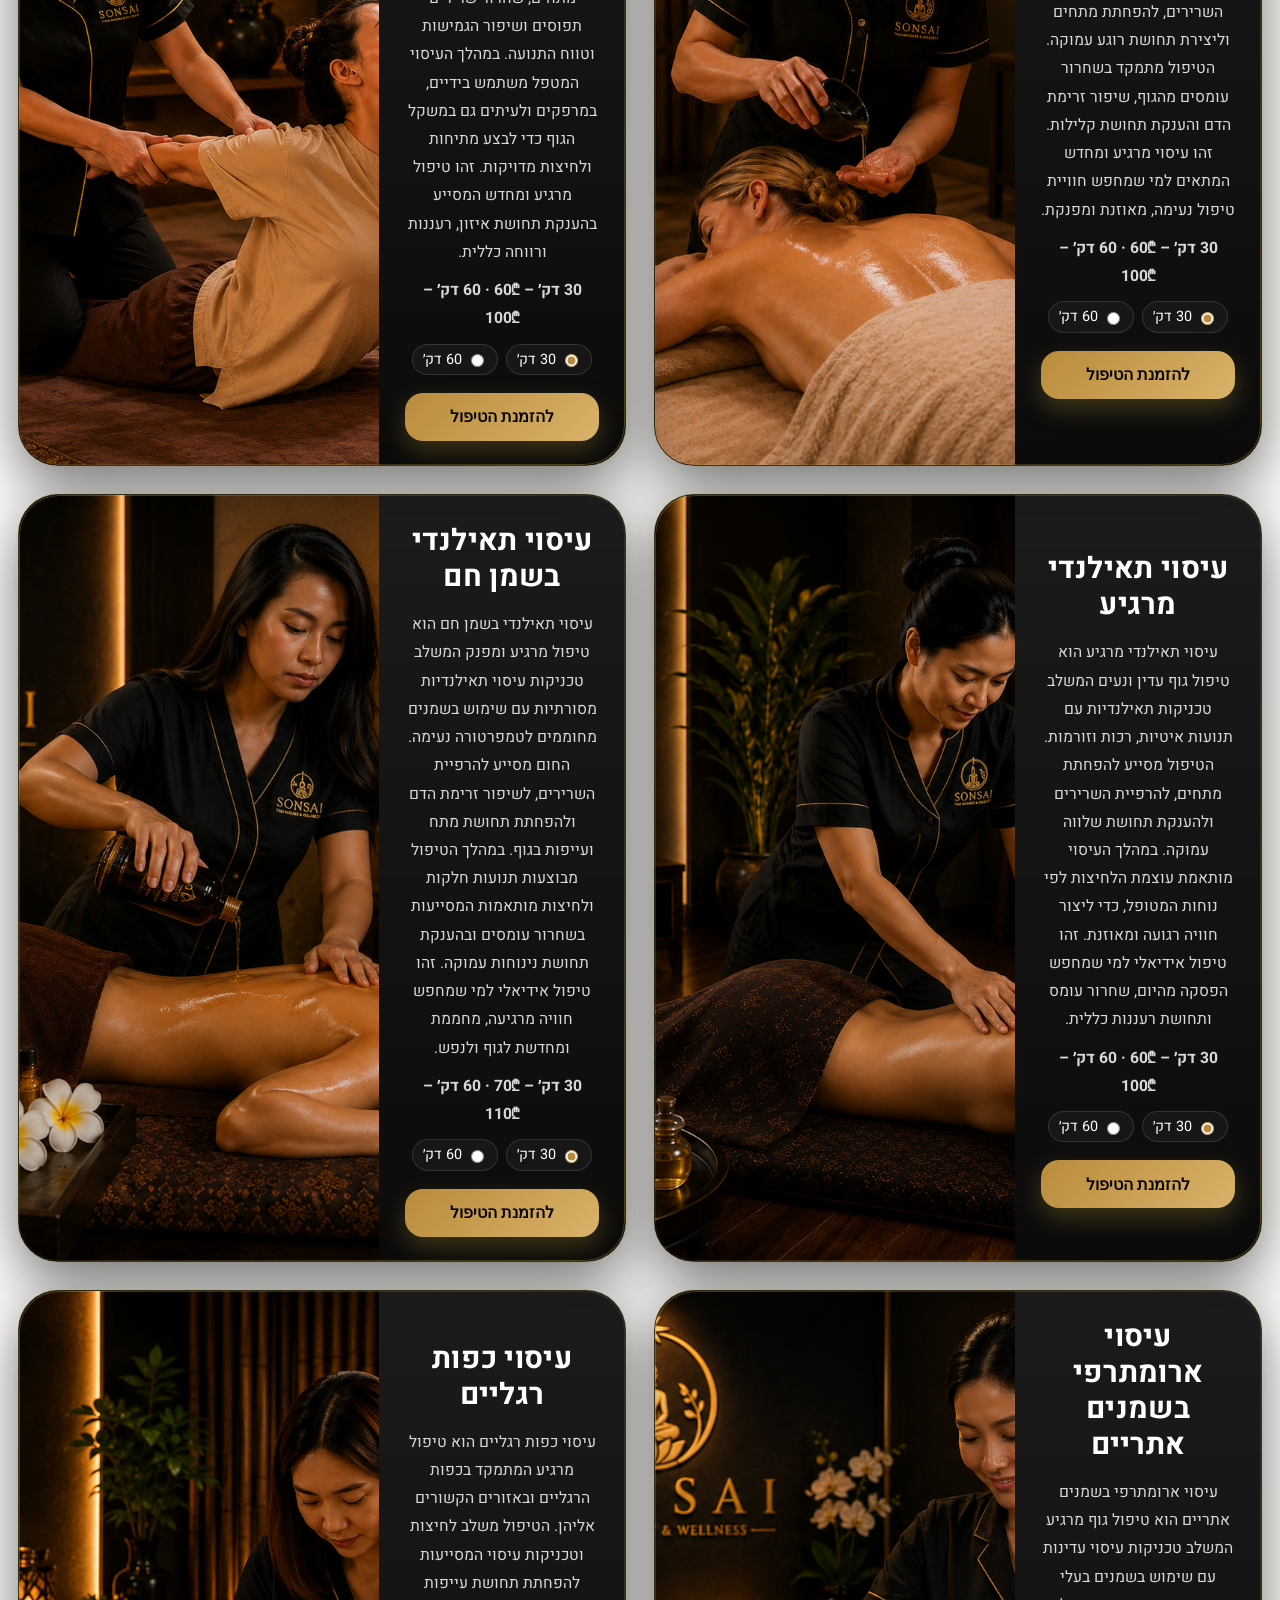
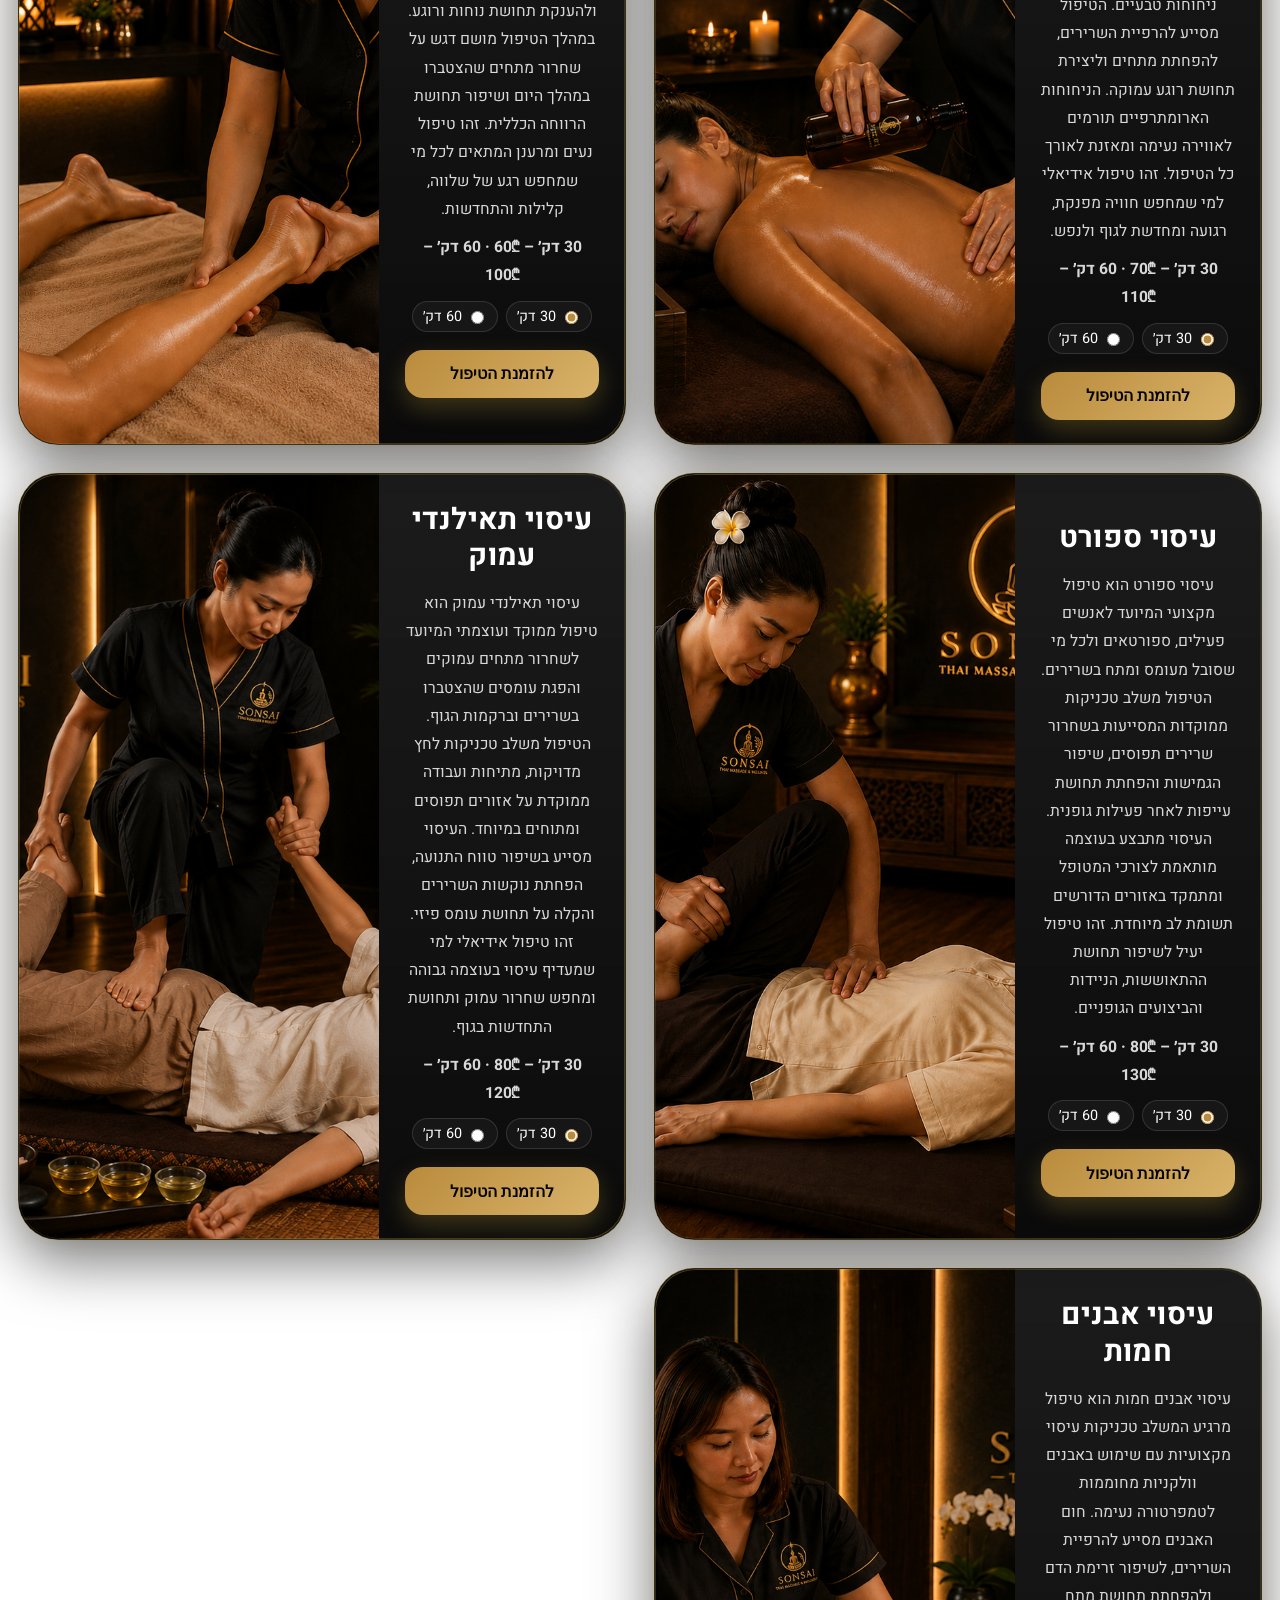
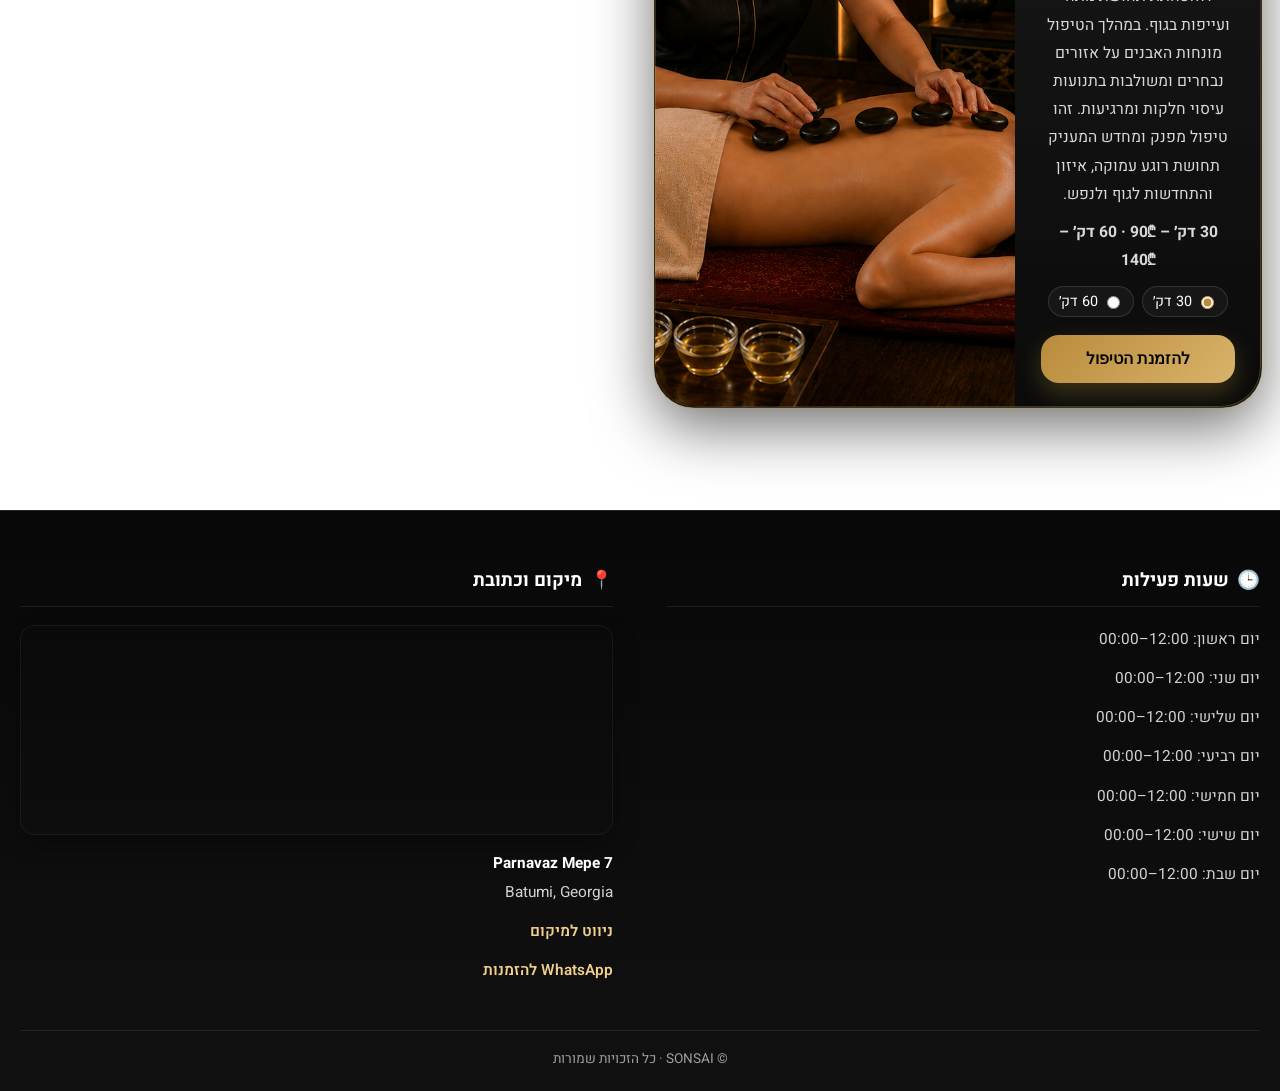
==== commit 713c7c99: "Update index.html" ====
--- a/index.html
+++ b/index.html
@@ -1,13 +1,5 @@
 <!DOCTYPE html>
 <html lang="he" dir="rtl">
-  <meta property="og:title" content="SONSAI Thai Massage & Wellness">
-<meta property="og:description" content="Traditional Thai Massage in Batumi">
-<meta property="og:image" content="https://sonsaispa.com/images/logo.png">
-<meta property="og:url" content="https://sonsaispa.com/">
-<meta property="og:type" content="website">
-
-<meta name="twitter:card" content="summary_large_image">
-<meta name="twitter:image" content="https://sonsaispa.com/images/logo.png">
 <head>
   <meta charset="UTF-8" />
   <title data-i18n-title="landing.page.title">SONSAI – דף נחיתה טיפולים</title>
@@ -28,7 +20,7 @@
   <meta property="og:description" content=חוויה של רוגע, איזון ופינוק באווירה נעימה ומרגיעה.
 בחר/י טיפול, קבע/י שעה שמתאימה לך ותאם/י את ההזמנה בקלות דרך הווטסאפ או בטלפון." />
   <meta property="og:url" content="https://sonsai.com/landing-treatments.html" />
-  <meta property="og:image" content="https://sonsai.com/images/logo.png" />
+  <meta property="og:image" content="https://sonsaispa.com/images/logo.png" />
   <meta property="og:image:width" content="1200" />
   <meta property="og:image:height" content="630" />
 </head>
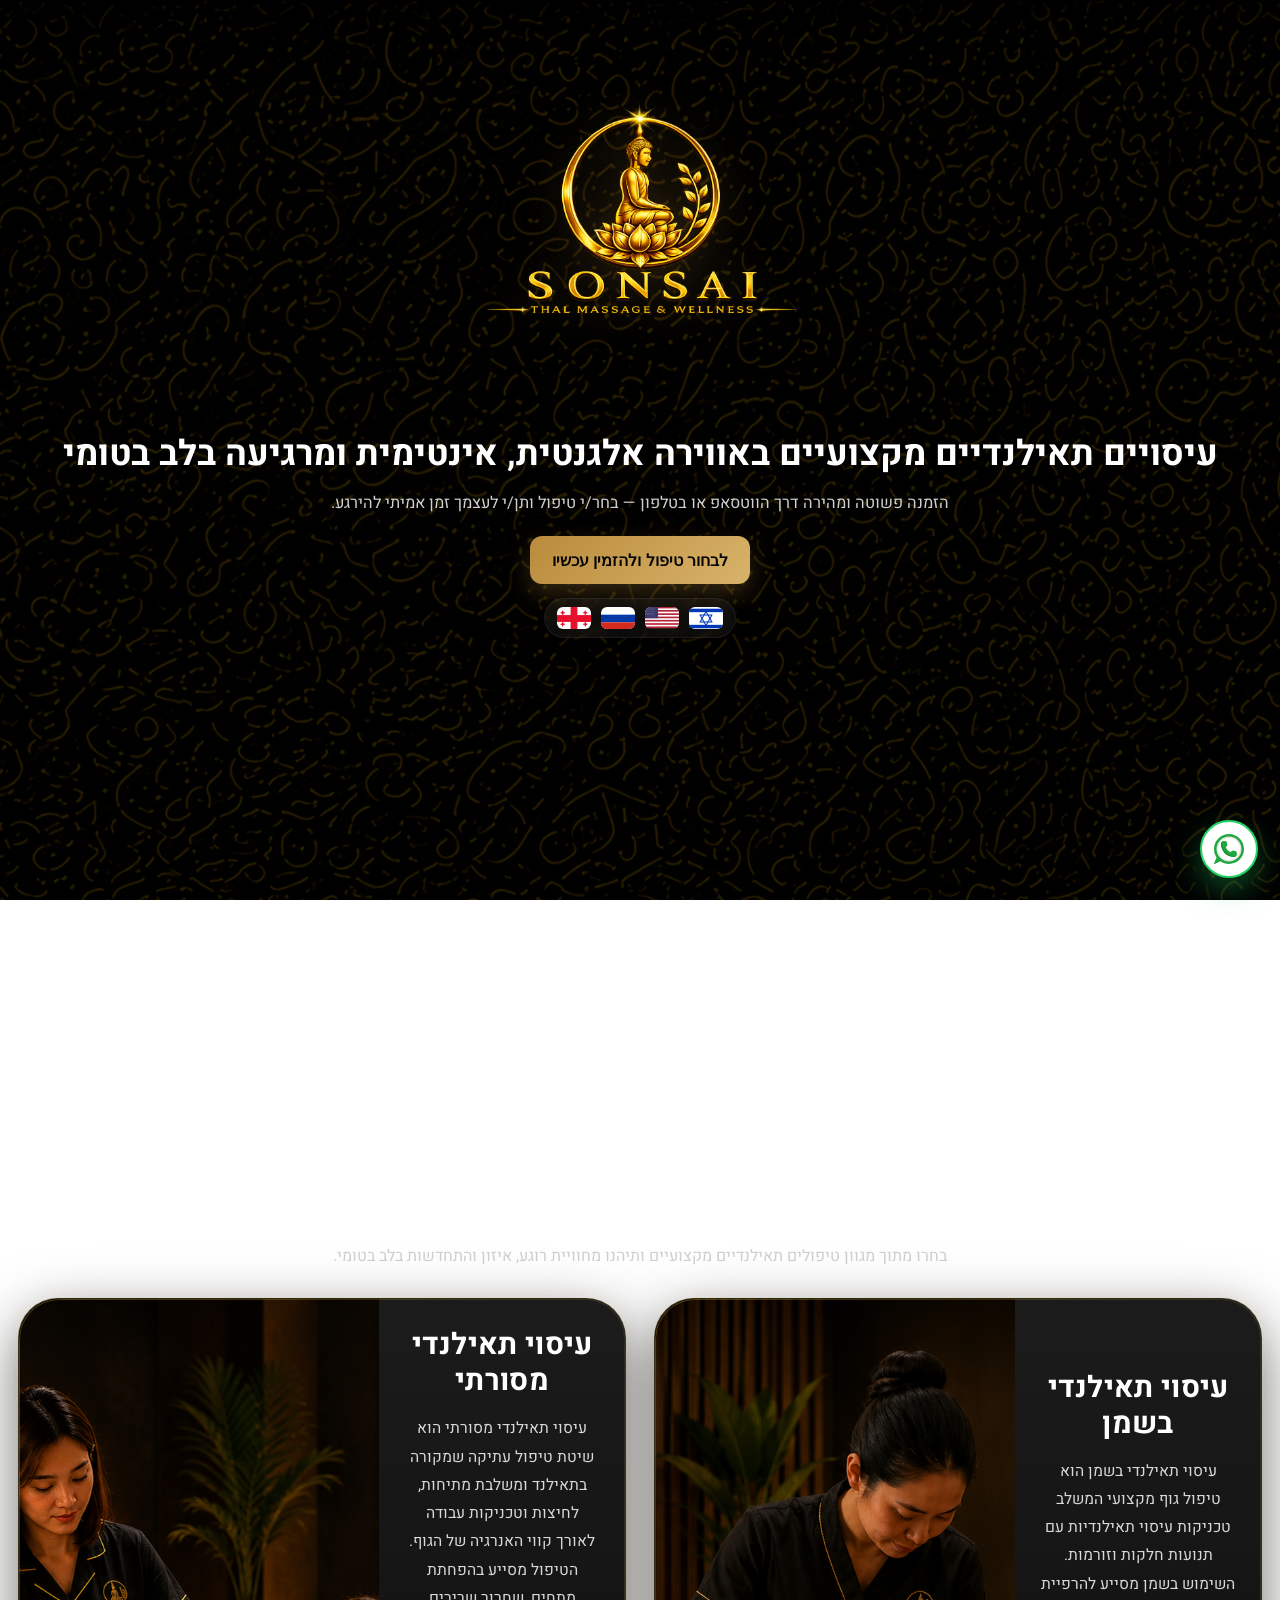
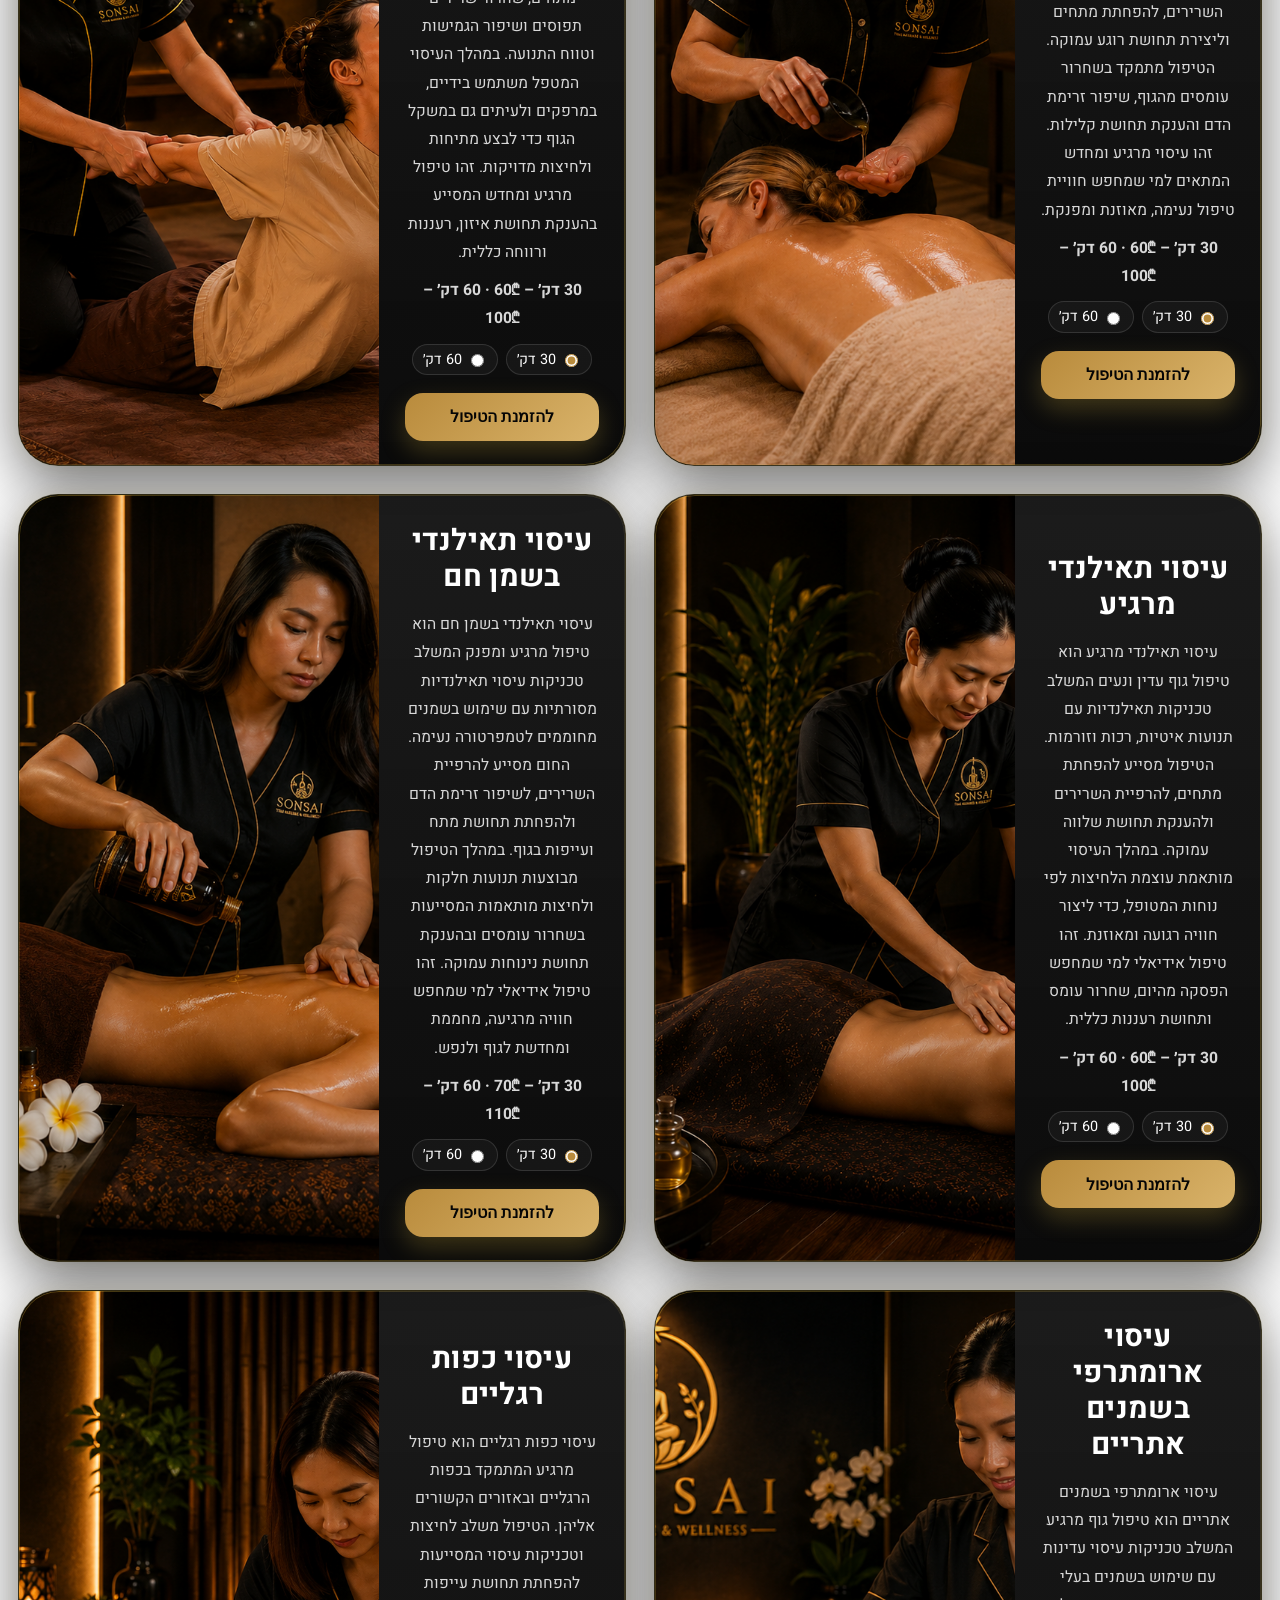
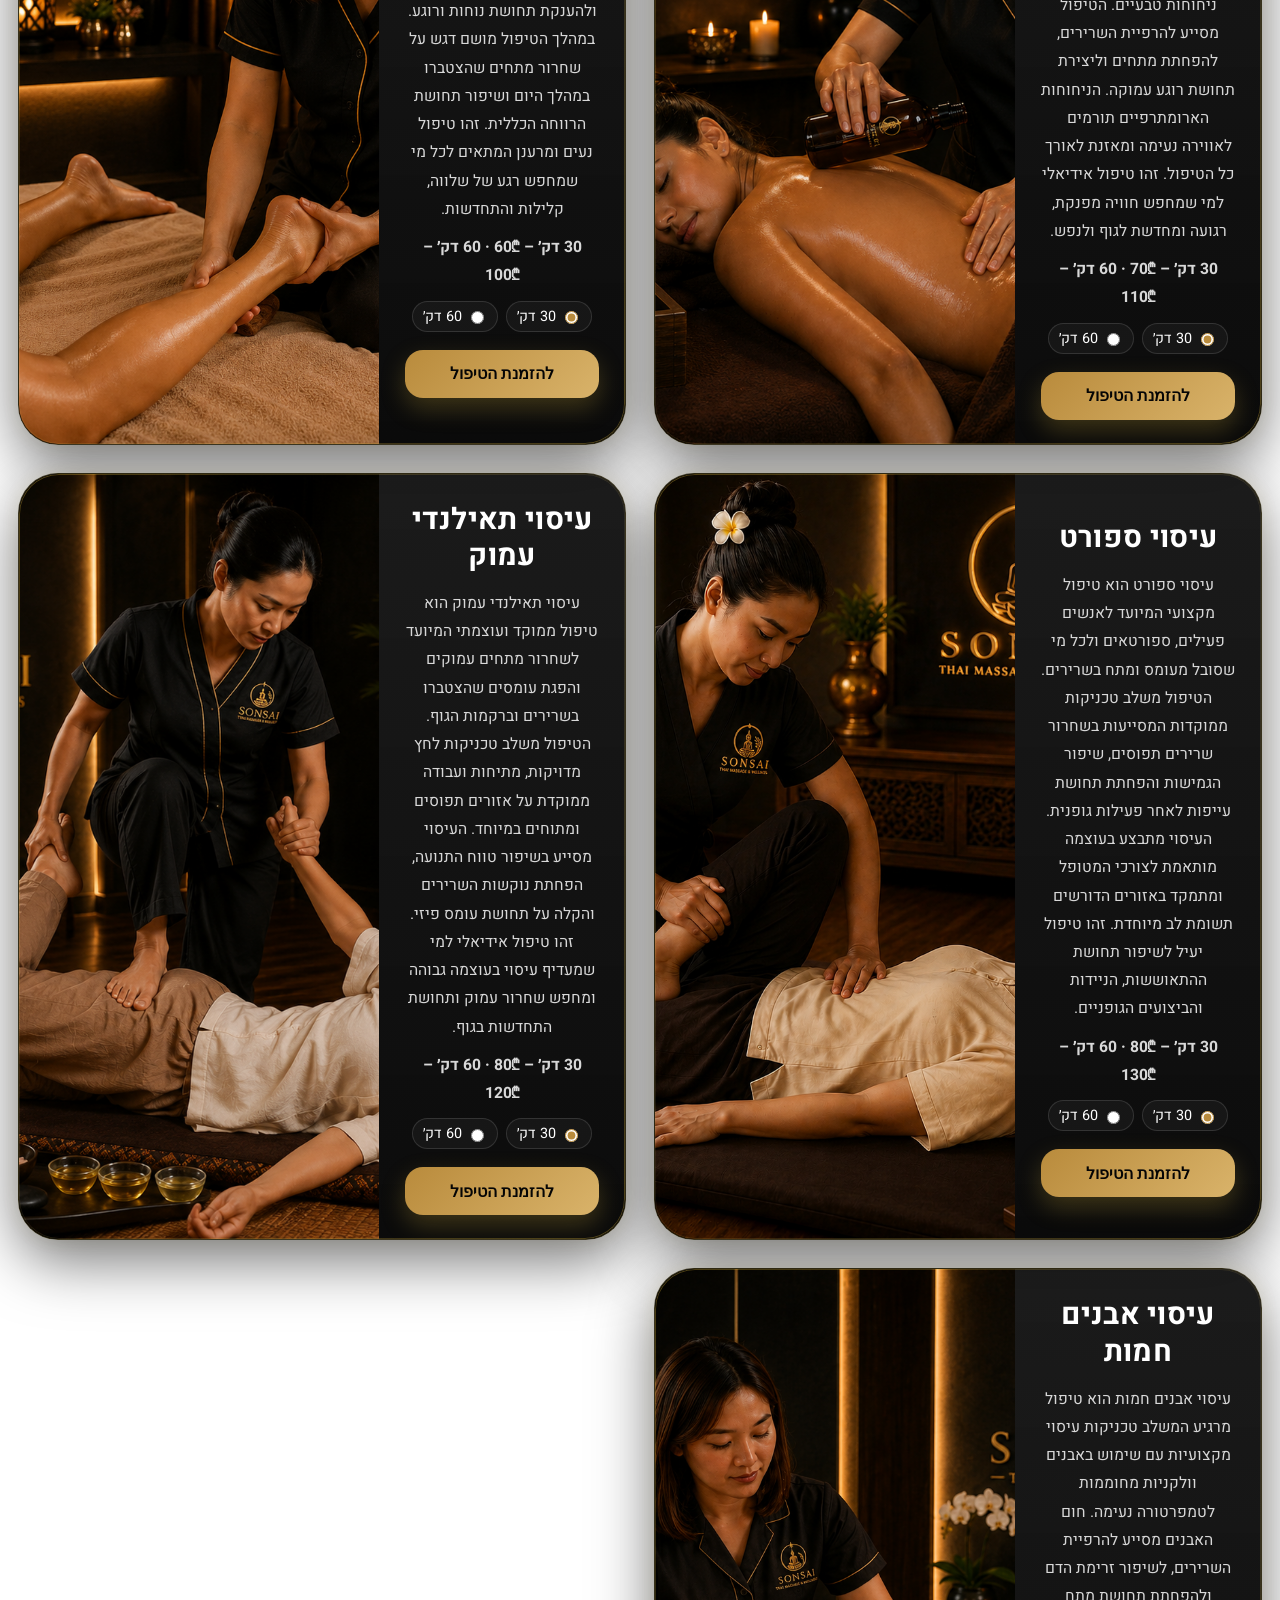
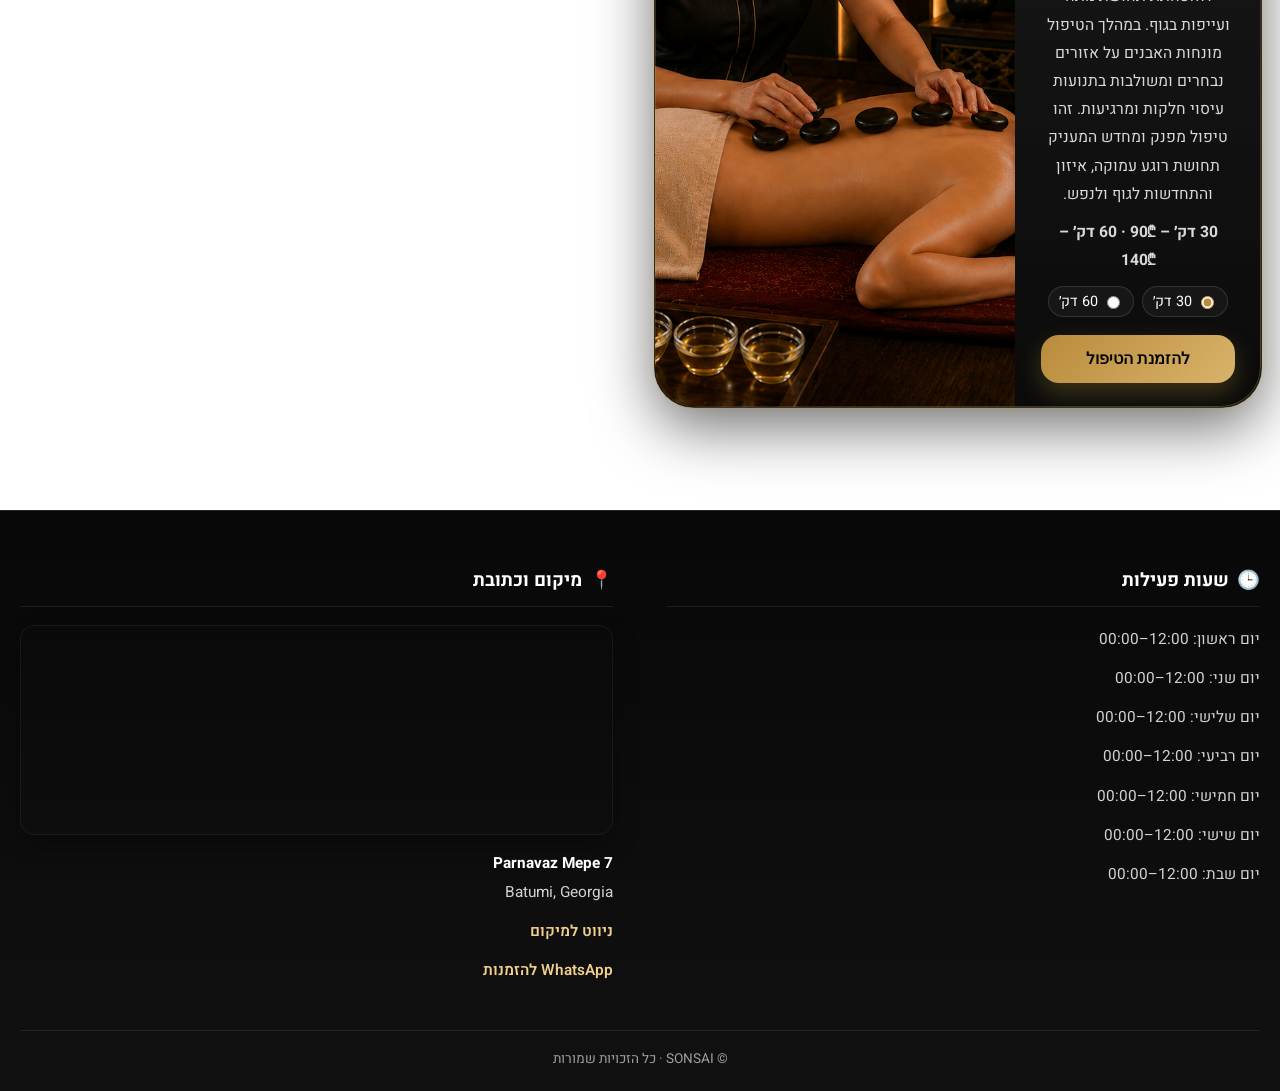
==== commit b3c9bd3a: "Update index.html" ====
--- a/index.html
+++ b/index.html
@@ -19,7 +19,7 @@
   <meta property="og:title" content="עיסויים תאילנדיים מקצועיים בלב בטומי" />
   <meta property="og:description" content=חוויה של רוגע, איזון ופינוק באווירה נעימה ומרגיעה.
 בחר/י טיפול, קבע/י שעה שמתאימה לך ותאם/י את ההזמנה בקלות דרך הווטסאפ או בטלפון." />
-  <meta property="og:url" content="https://sonsai.com/landing-treatments.html" />
+  <meta property="og:url" content="https://sonsaispa.com/landing-treatments.html" />
   <meta property="og:image" content="https://sonsaispa.com/images/logo.png" />
   <meta property="og:image:width" content="1200" />
   <meta property="og:image:height" content="630" />
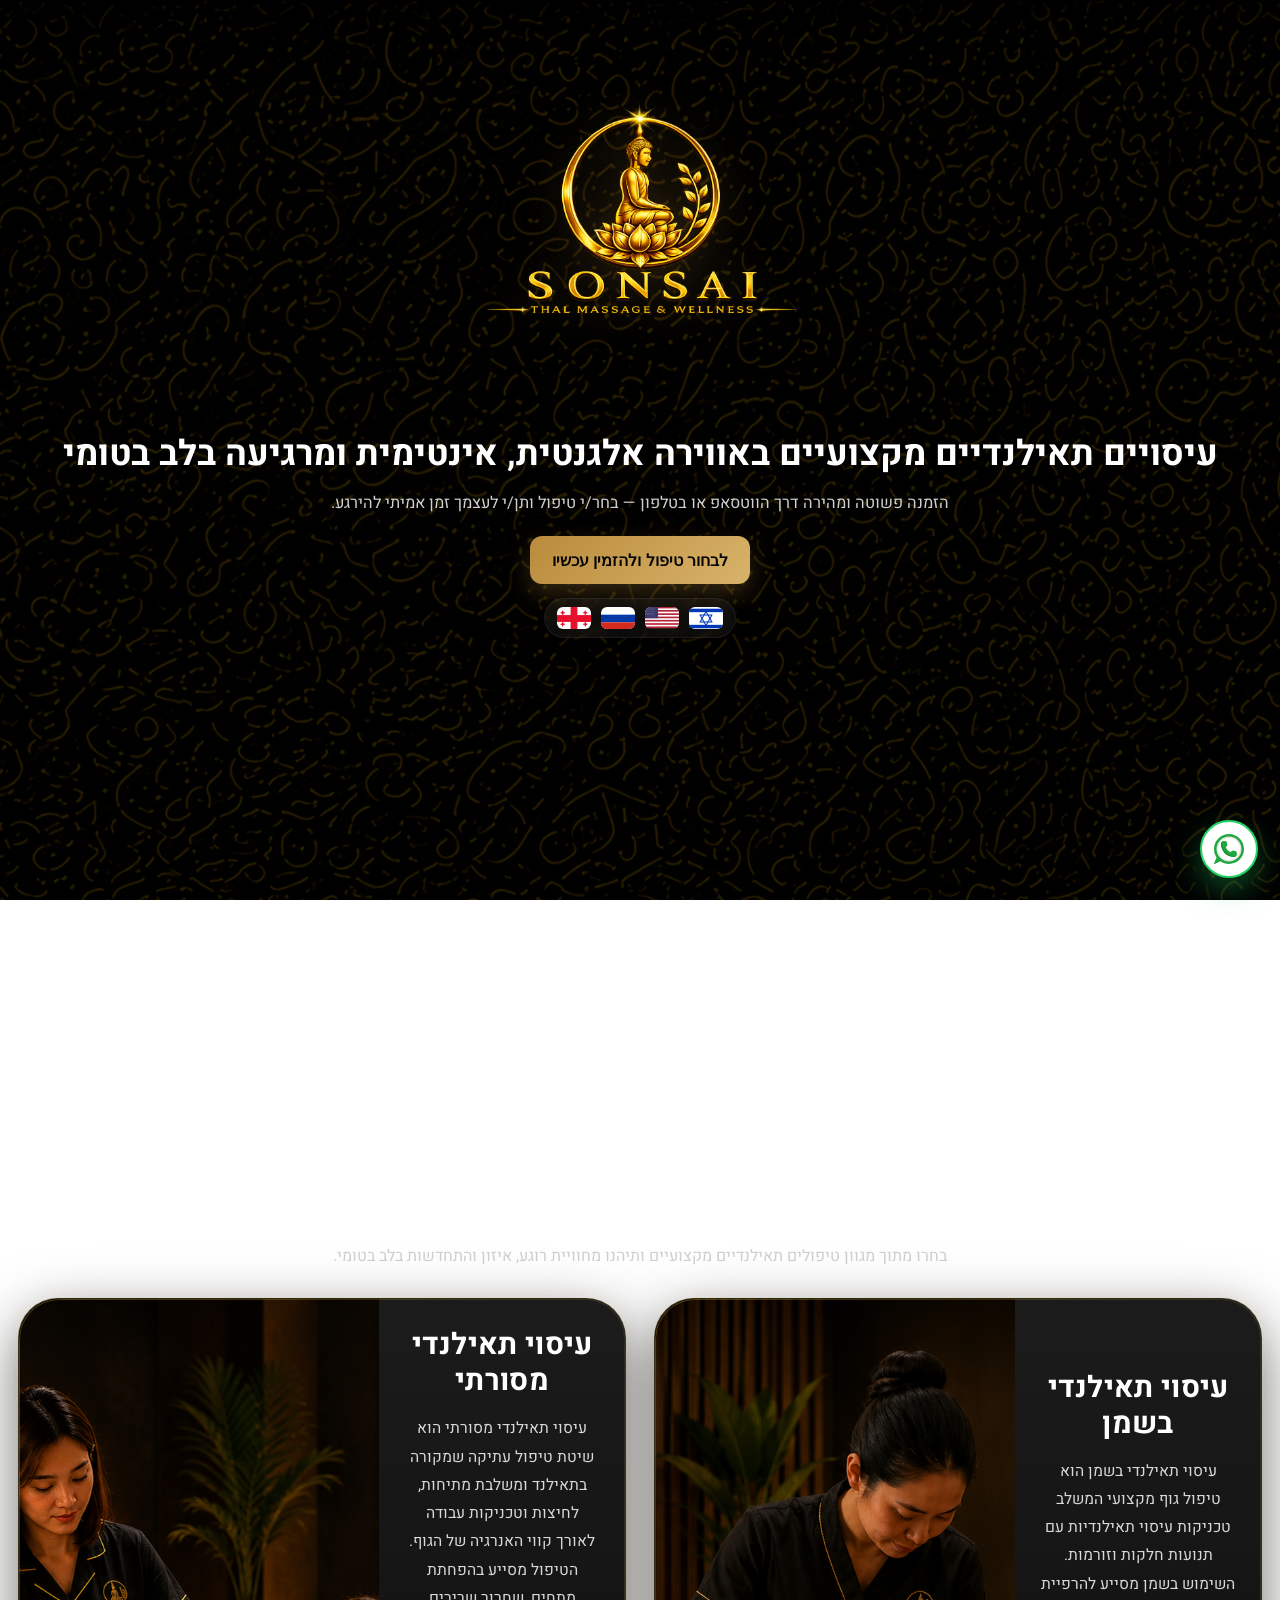
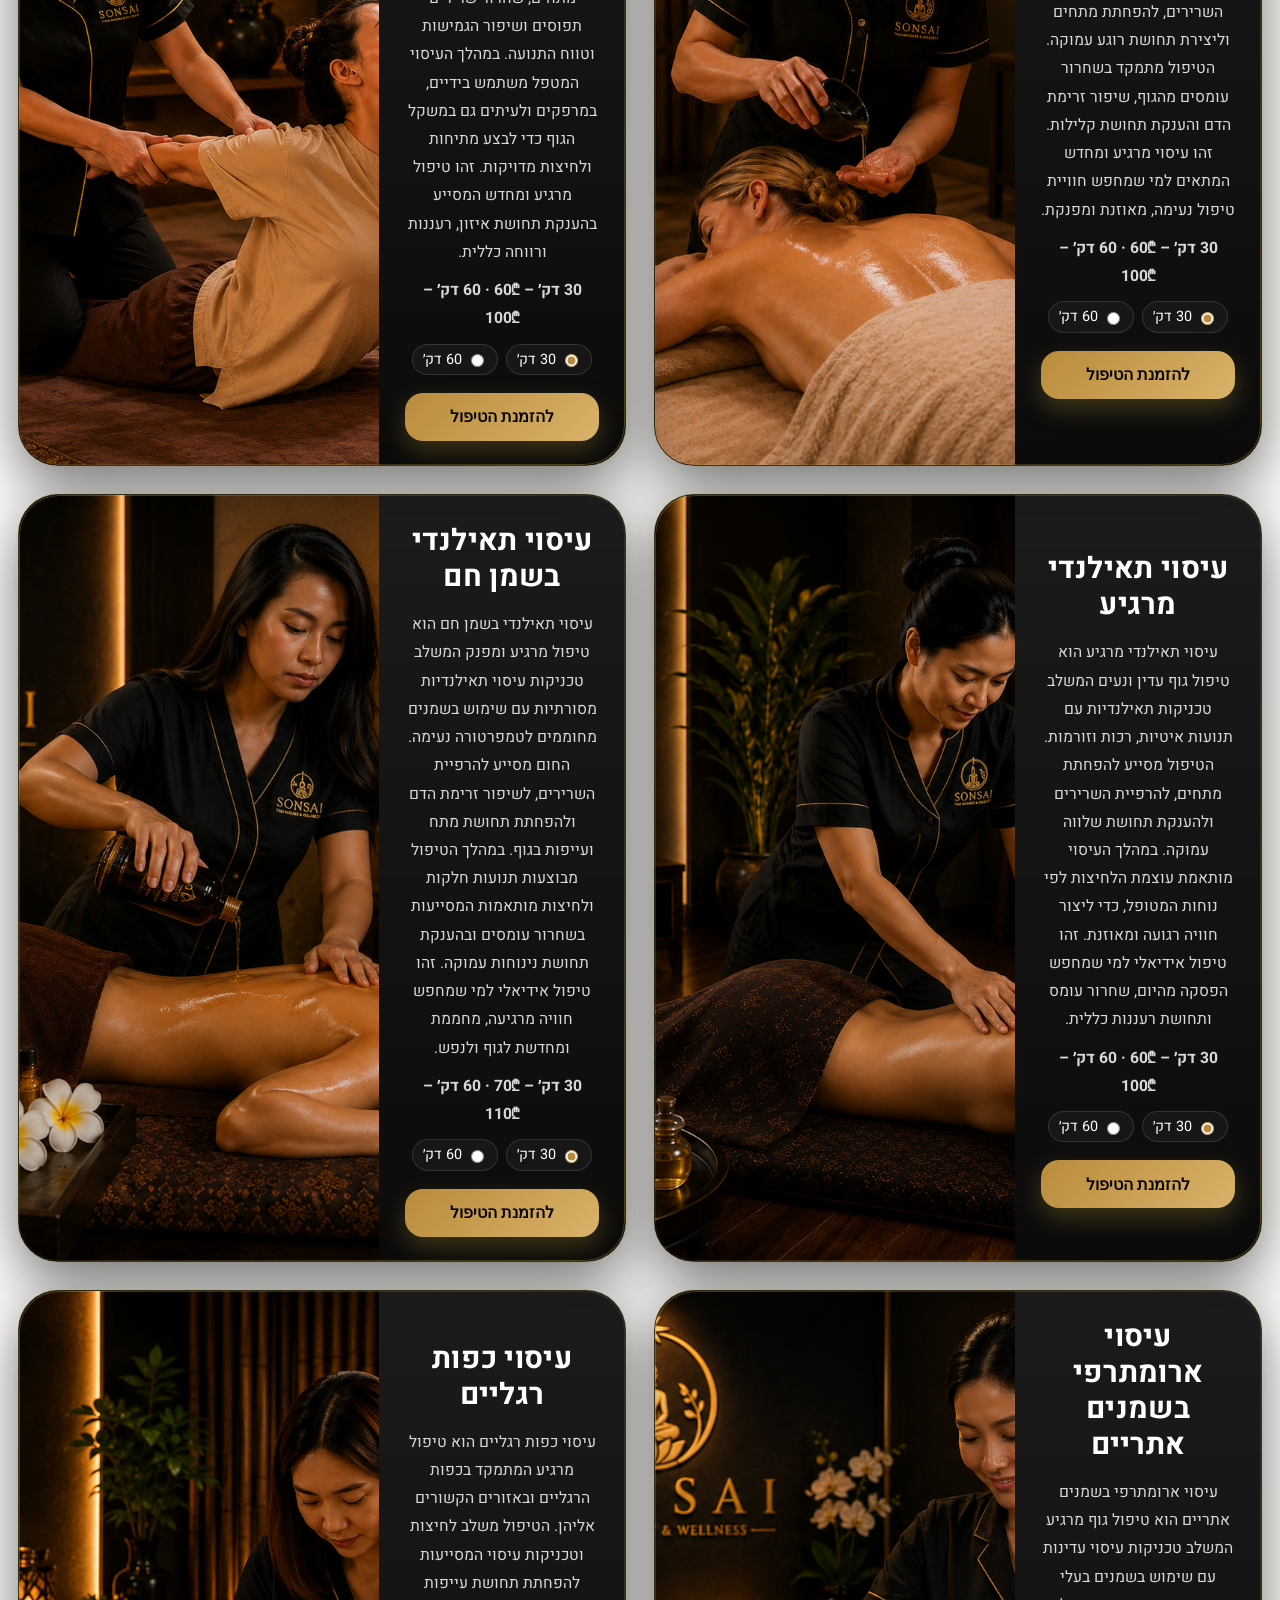
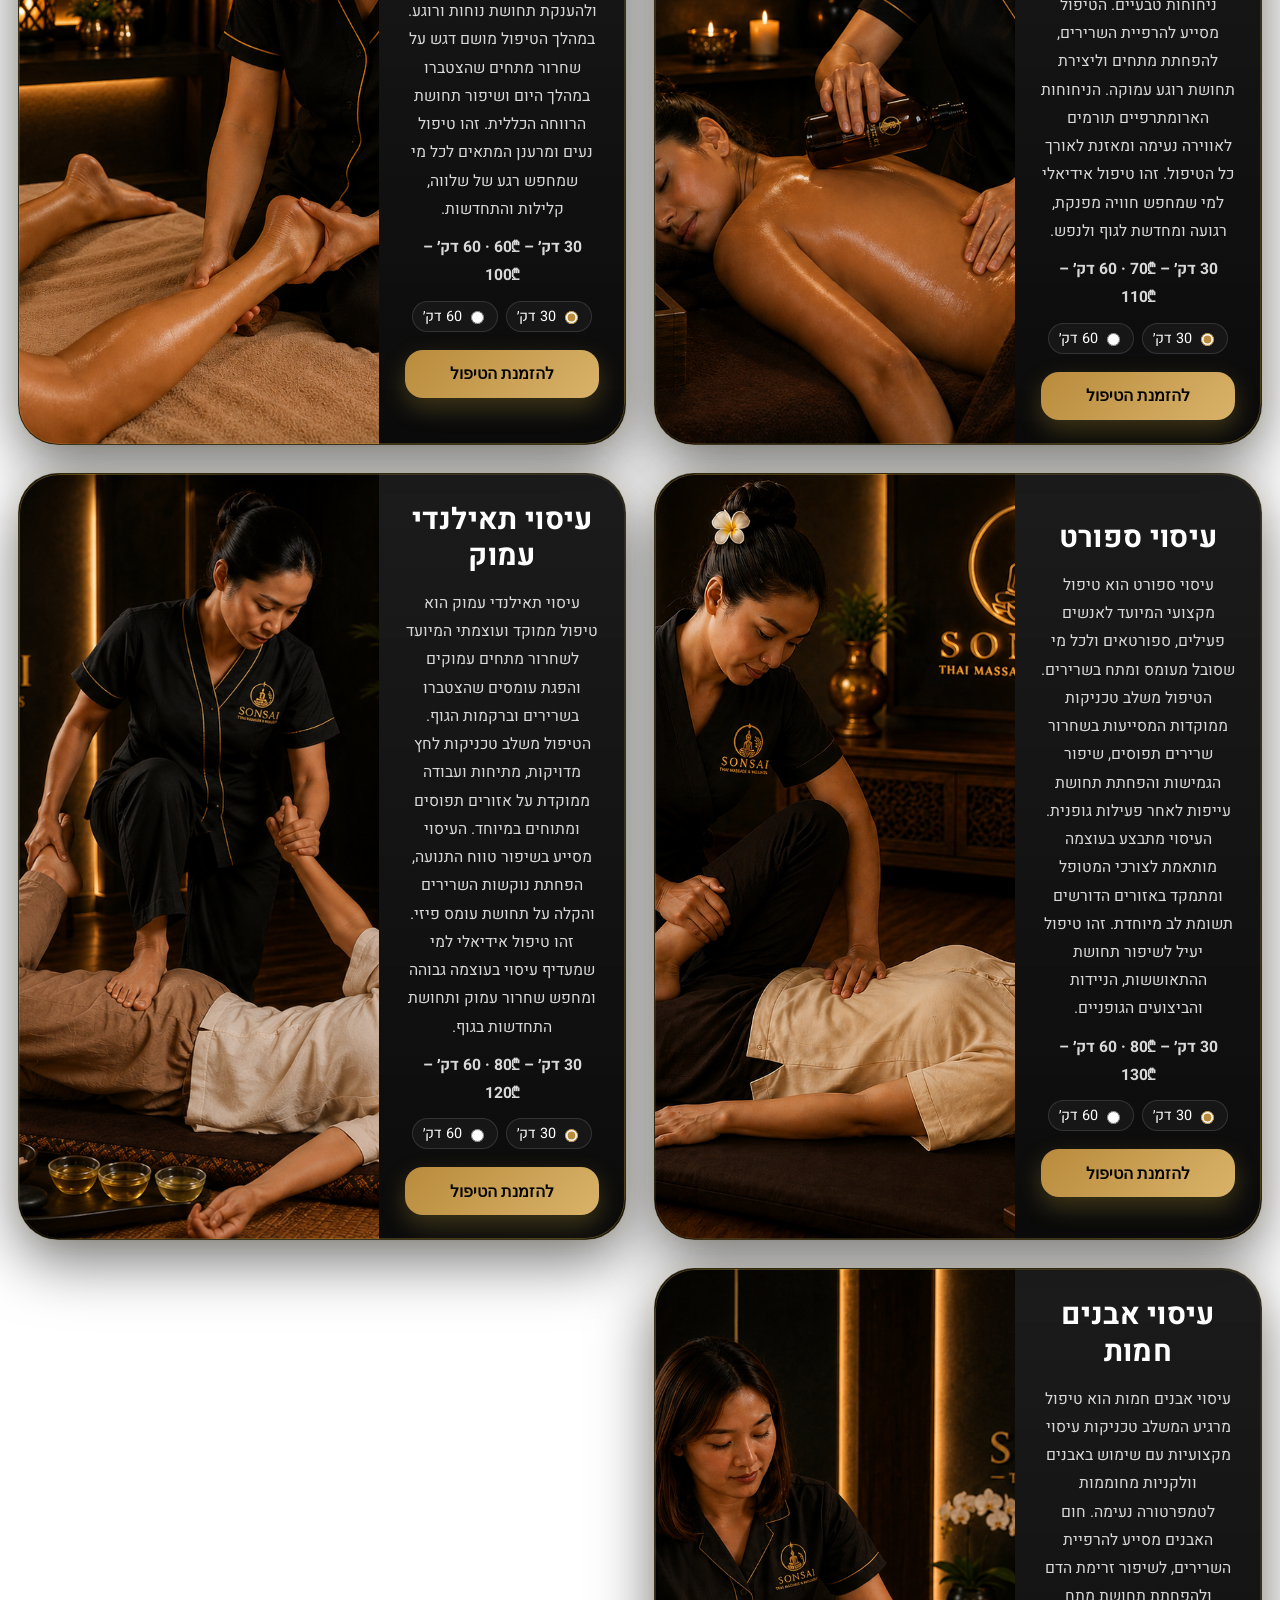
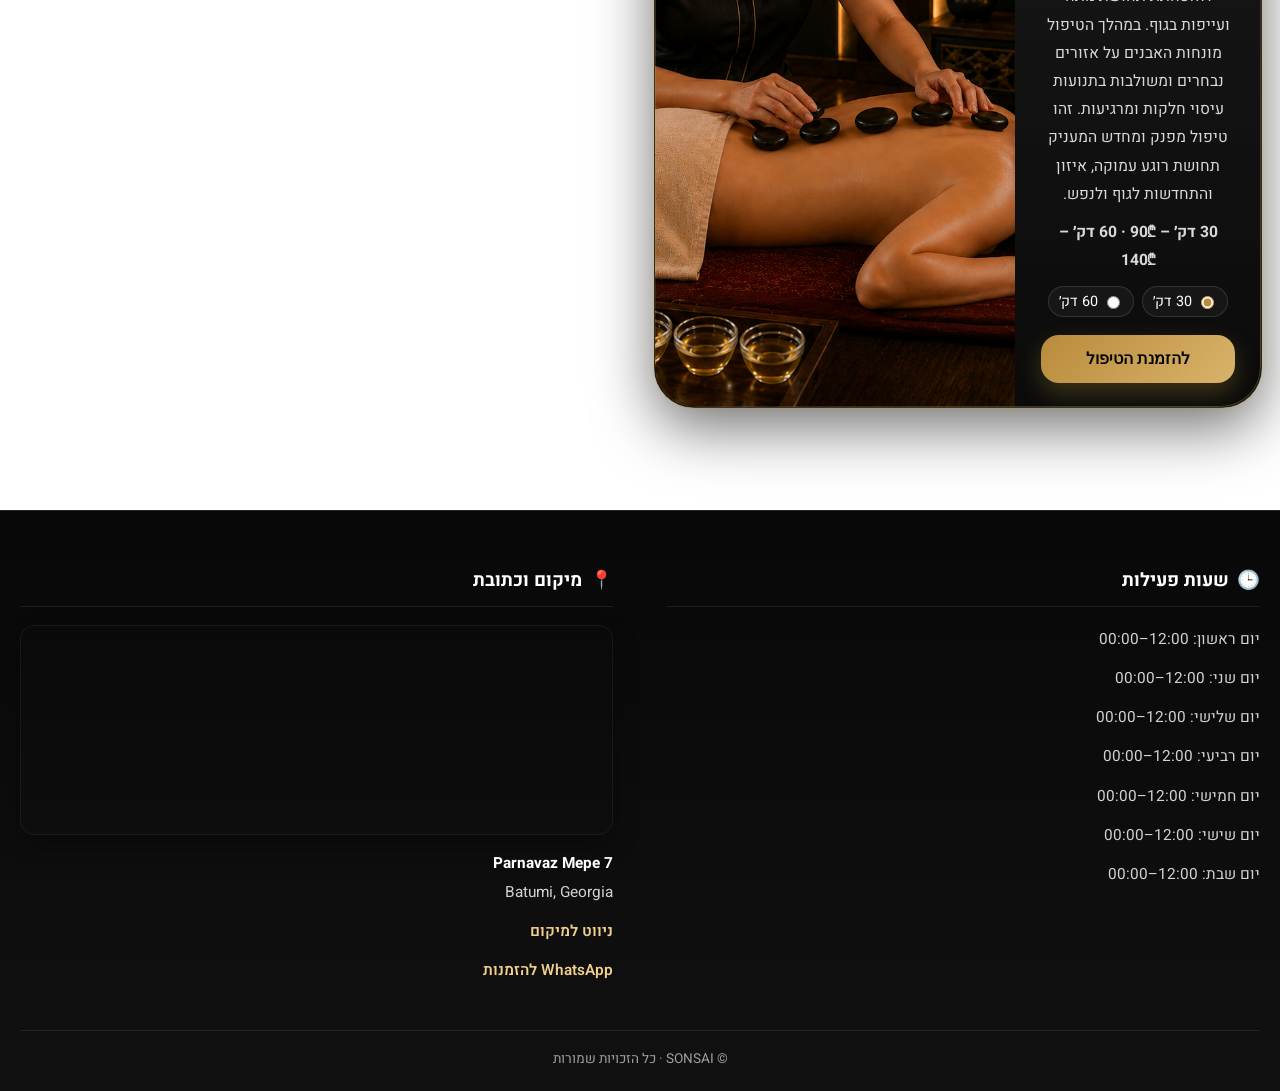
==== commit 0f88b517: "Update index.html" ====
--- a/index.html
+++ b/index.html
@@ -457,14 +457,9 @@
   </div>
 </footer>
   <!-- כפתור וואטסאפ צף -->
-  <a href="https://wa.me/
-  "
-     class="wa-float"
-     target="_blank"
-     rel="noopener"
-     aria-label="WhatsApp">
+<a href="https://wa.me/995555397698" class="wa-float" target="_blank" rel="noopener" aria-label="WhatsApp">
     <img src="assets/icons/whatsapp.svg" alt="WhatsApp" />
-  </a>
+</a>
 
 
 
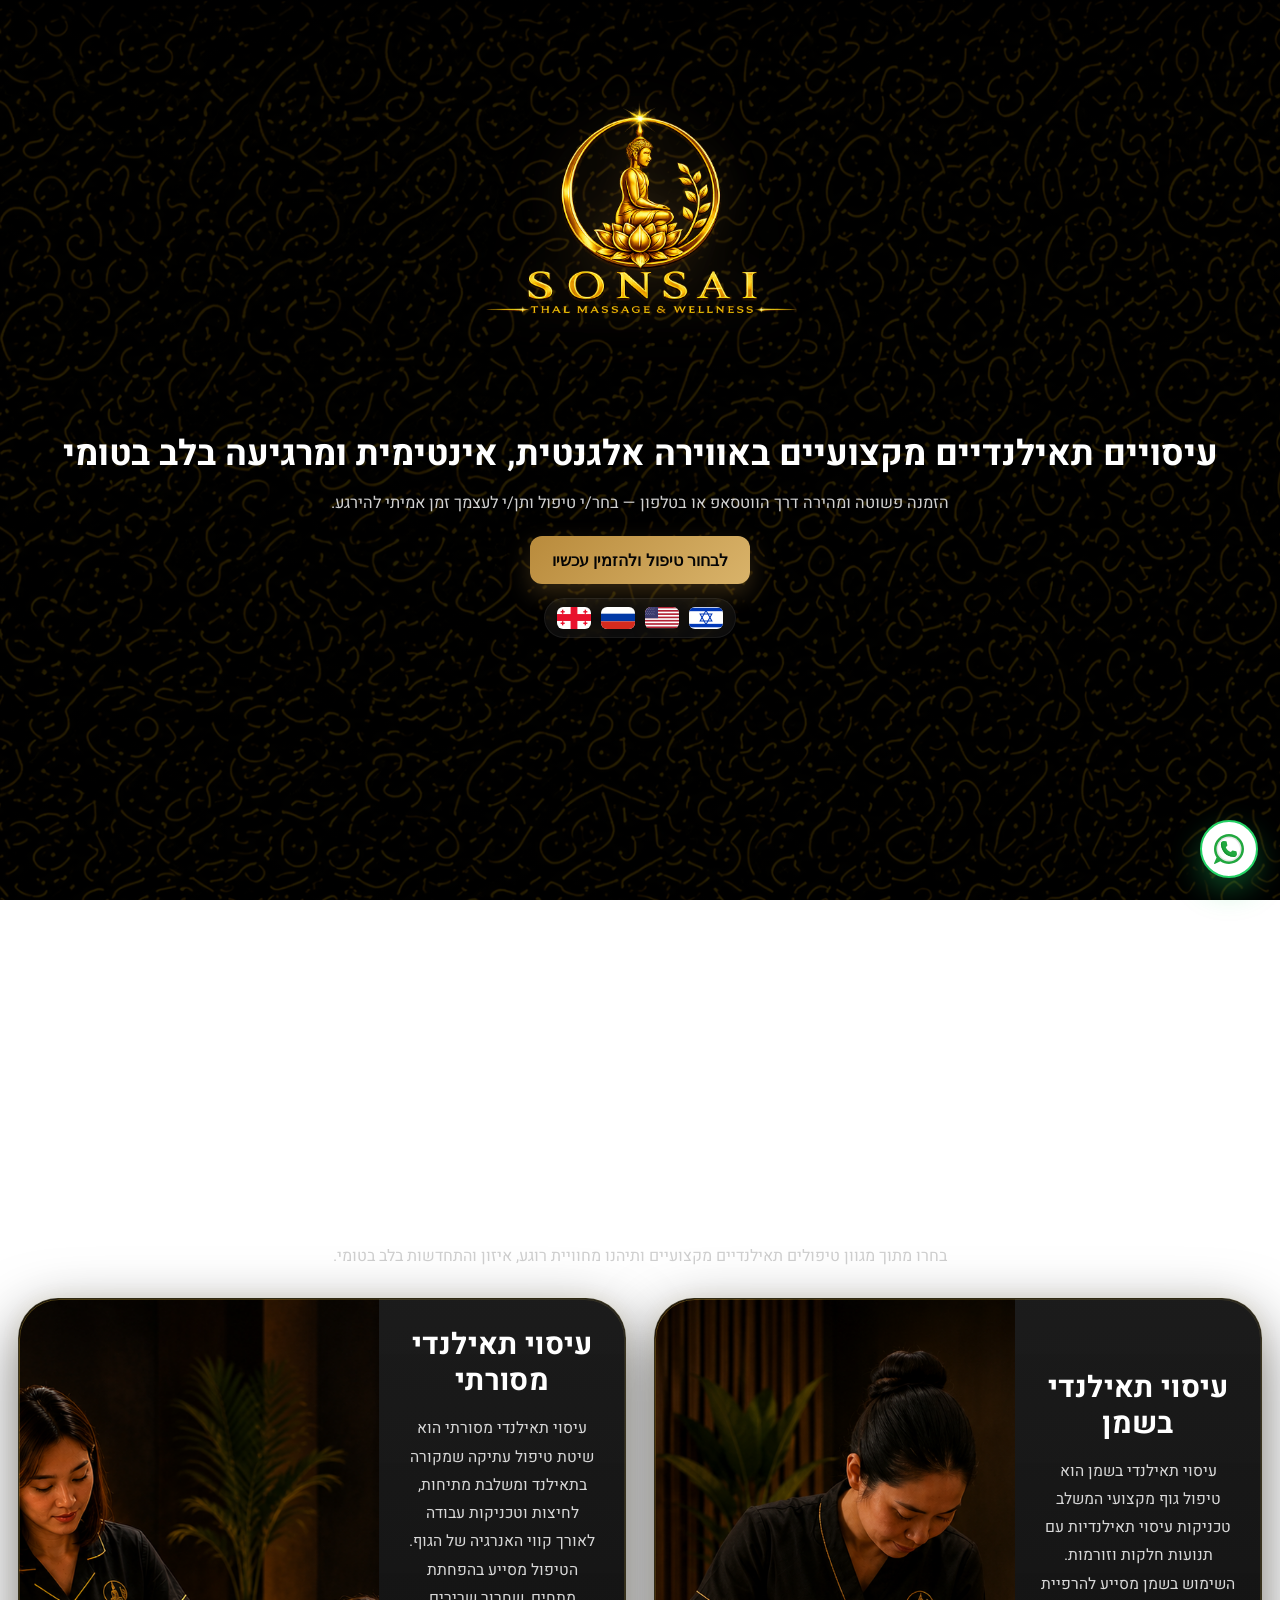
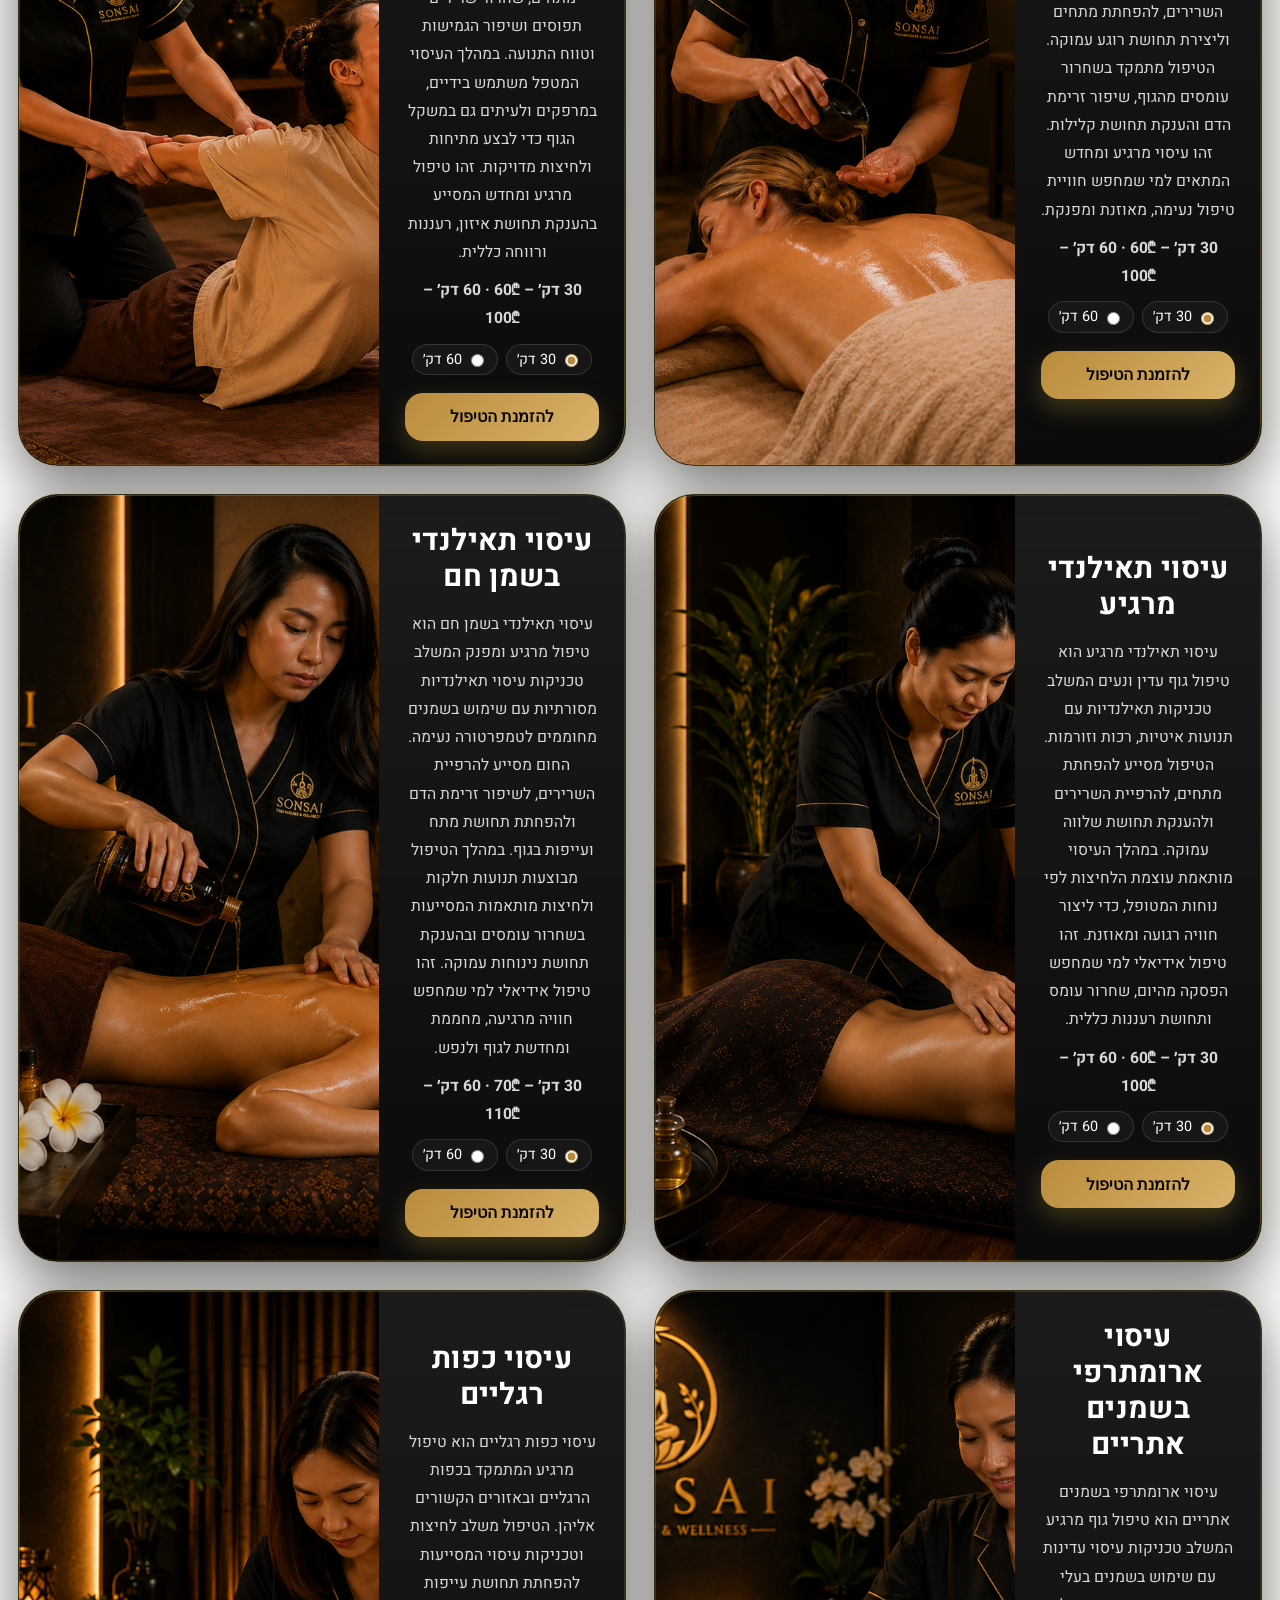
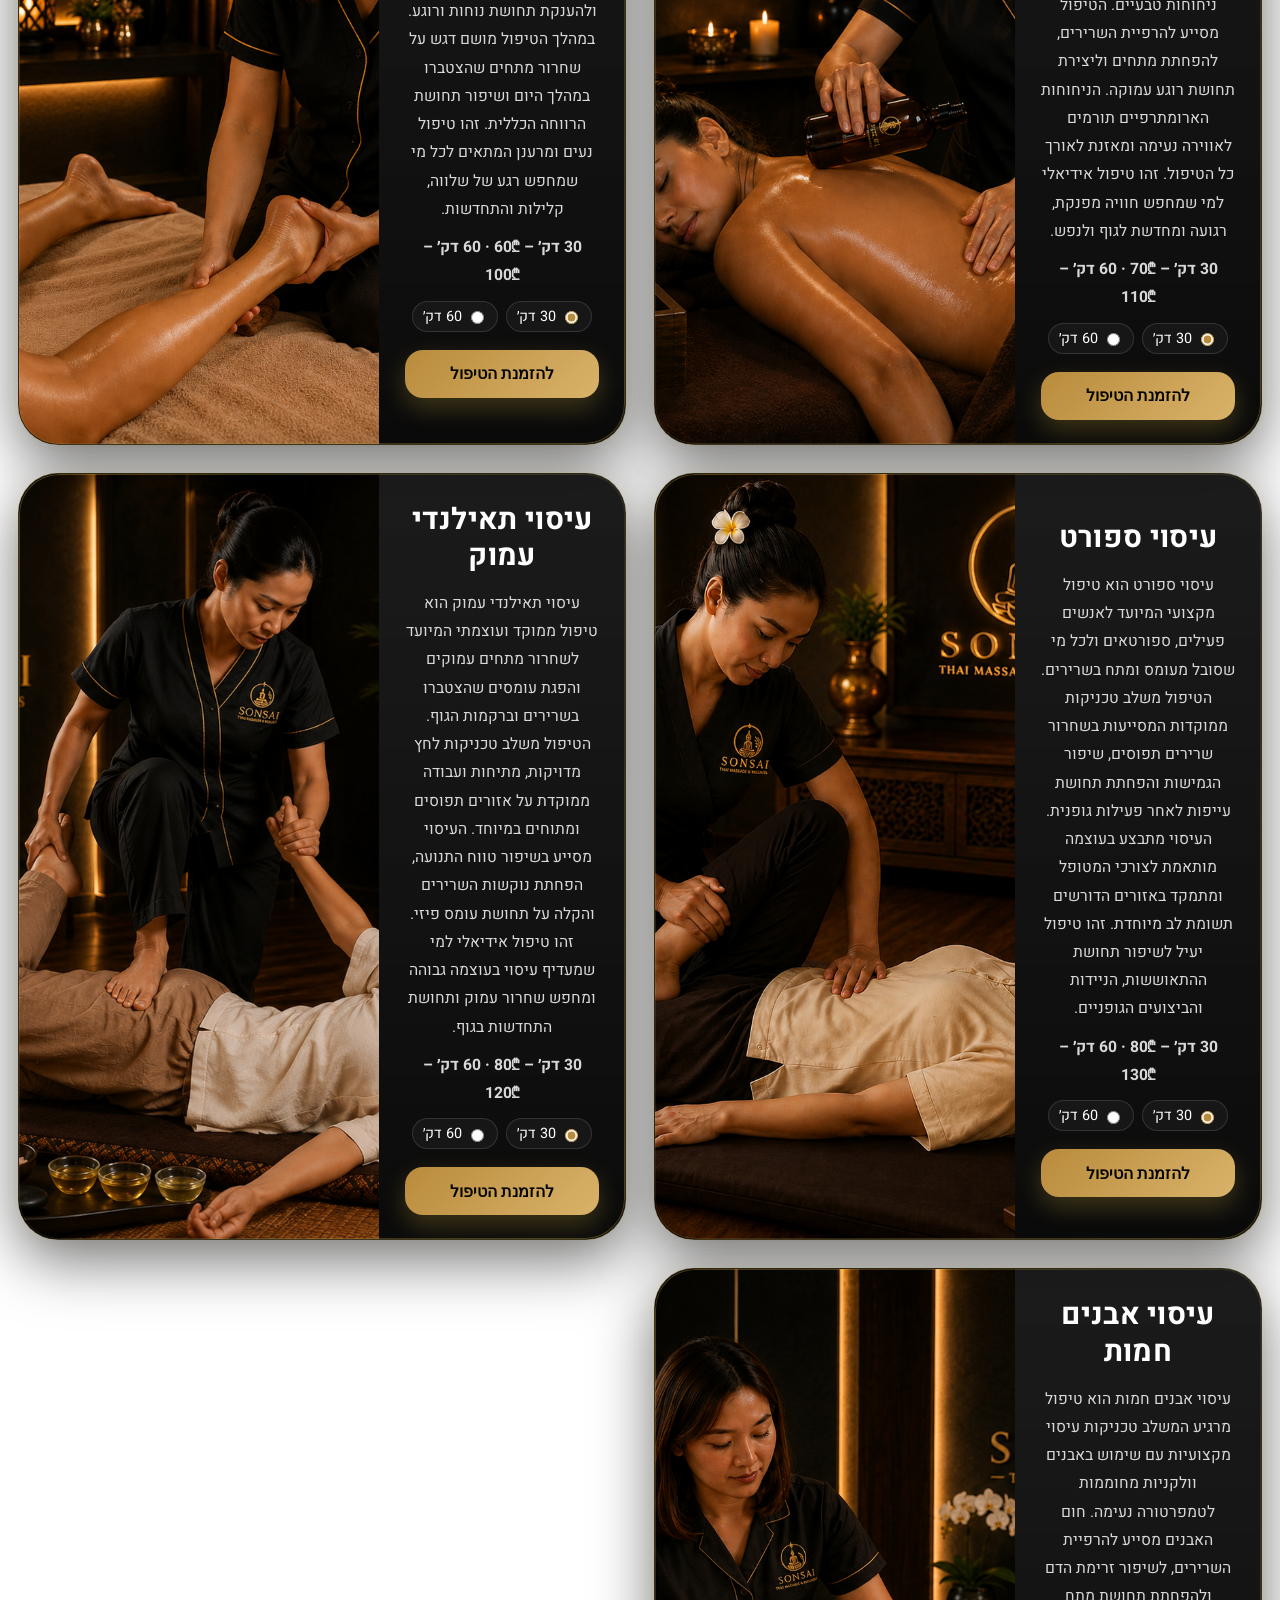
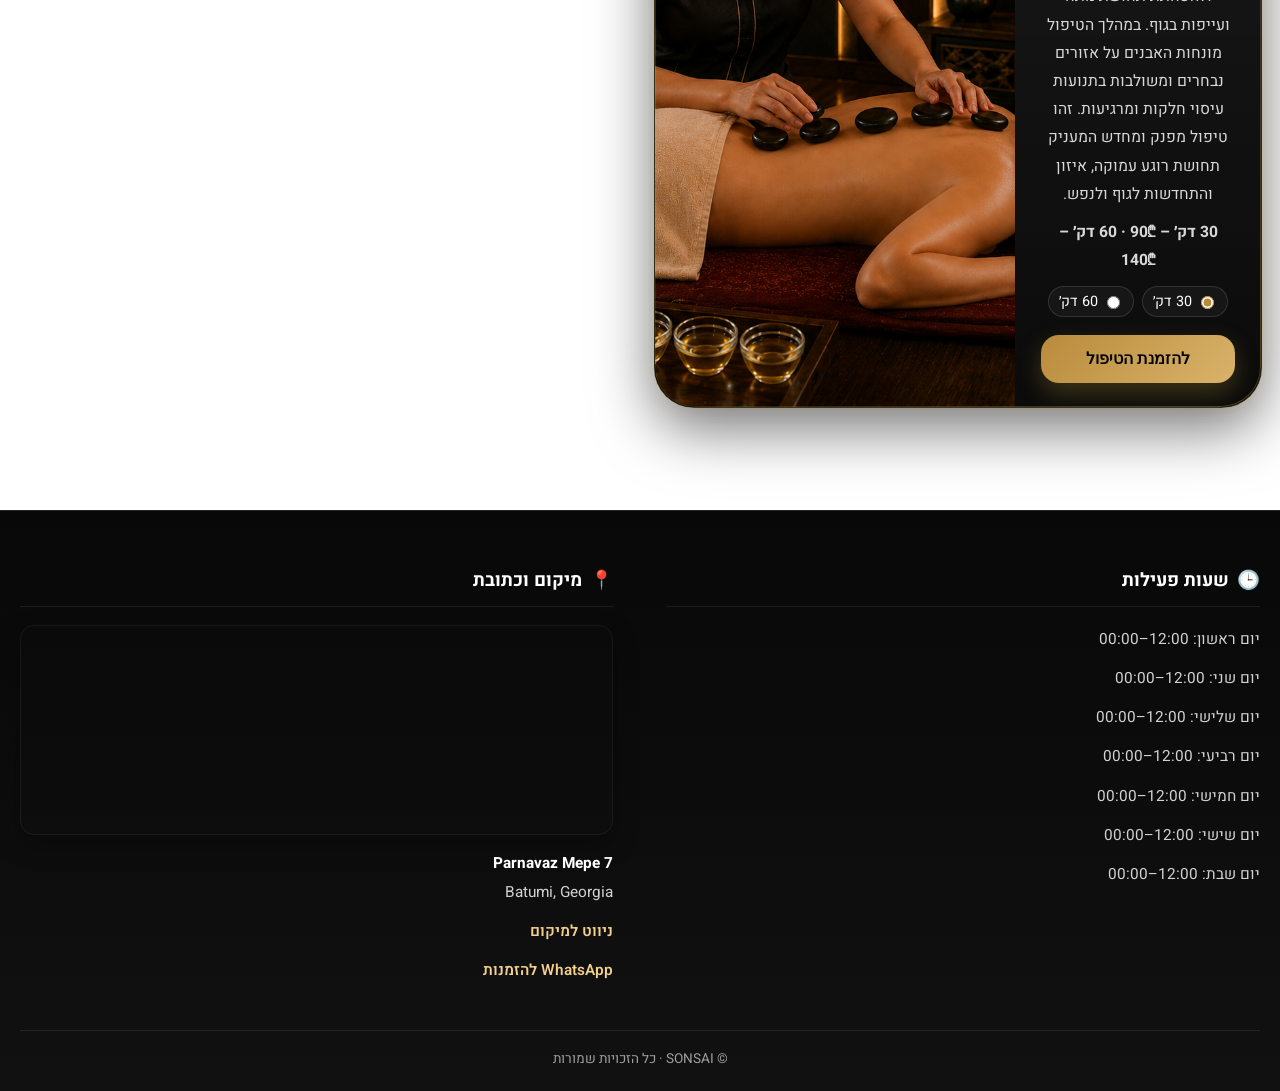
==== commit be617e5d: "Update index.html" ====
--- a/index.html
+++ b/index.html
@@ -21,8 +21,8 @@
 בחר/י טיפול, קבע/י שעה שמתאימה לך ותאם/י את ההזמנה בקלות דרך הווטסאפ או בטלפון." />
   <meta property="og:url" content="https://sonsaispa.com/landing-treatments.html" />
   <meta property="og:image" content="https://sonsaispa.com/images/logo.png" />
-  <meta property="og:image:width" content="1200" />
-  <meta property="og:image:height" content="630" />
+  <meta property="og:image:width" content="300" />
+  <meta property="og:image:height" content="300" />
 </head>
 <body class="landing-page">
 
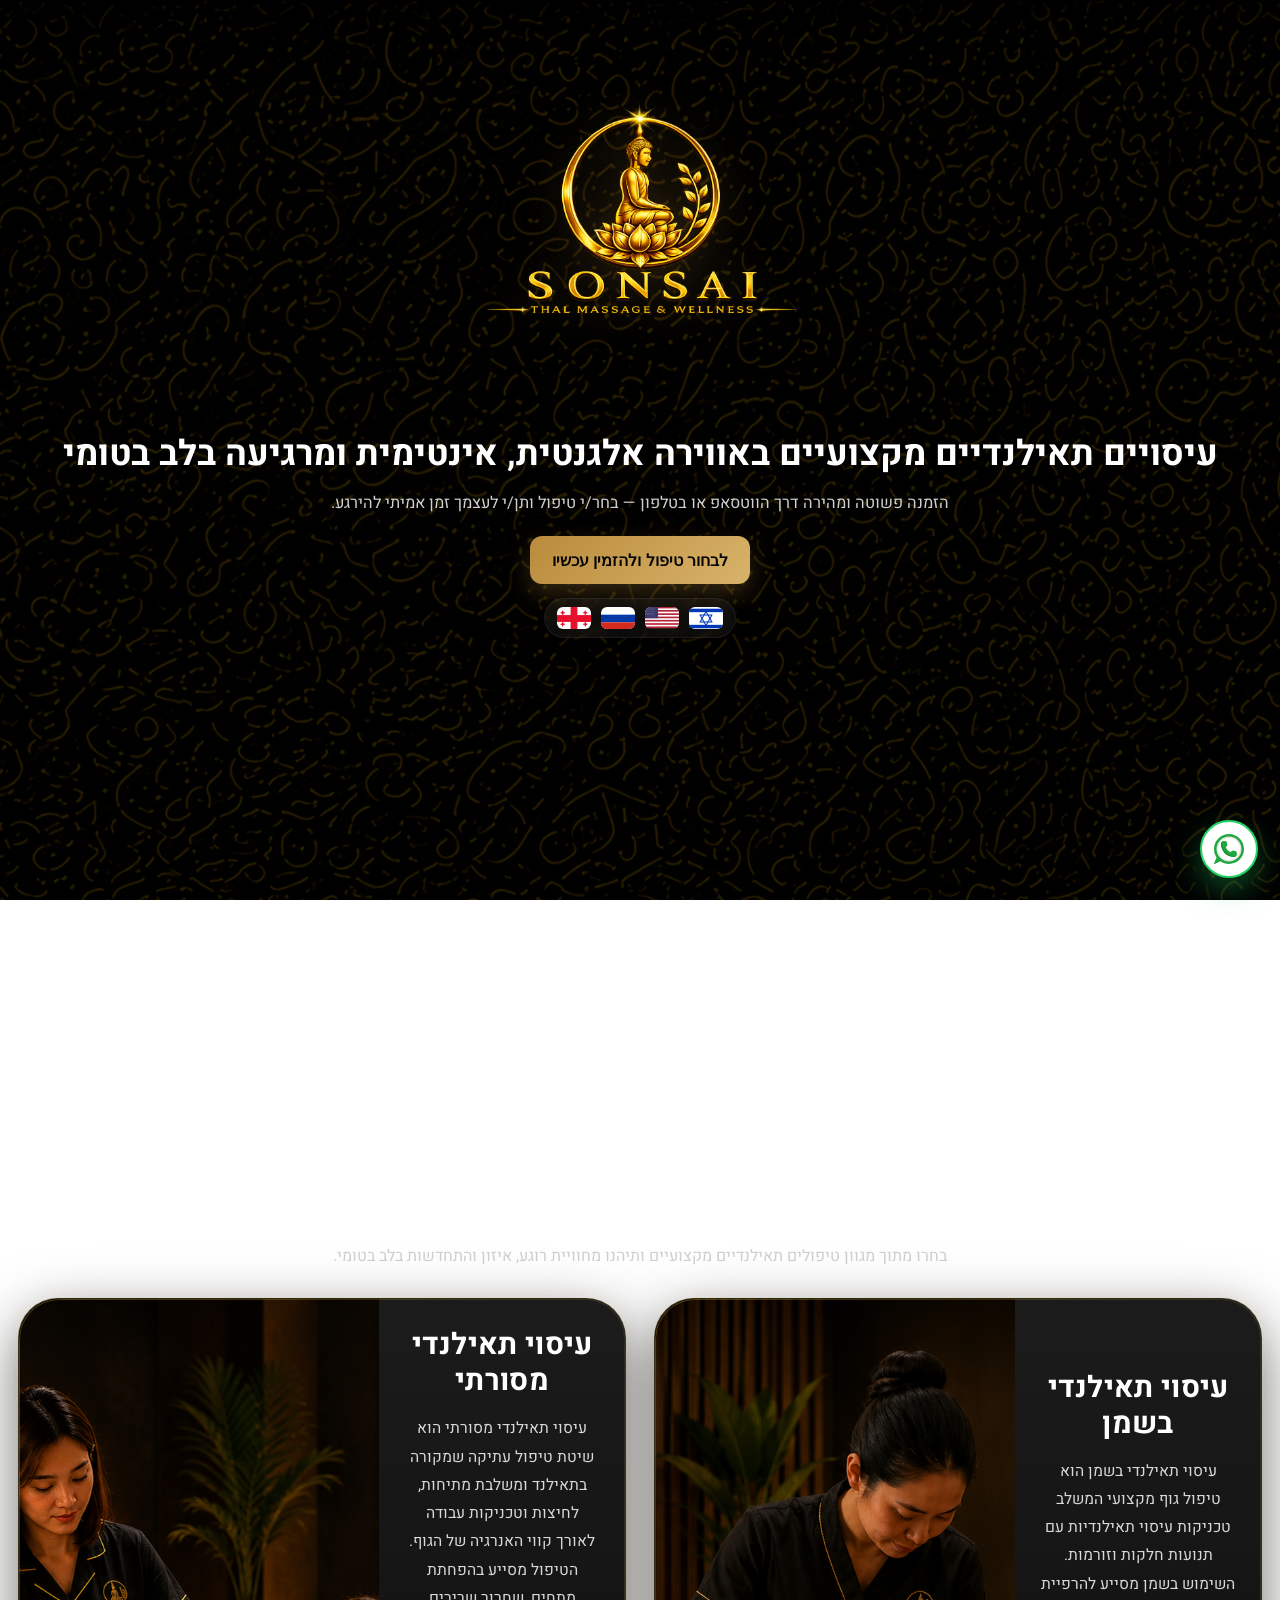
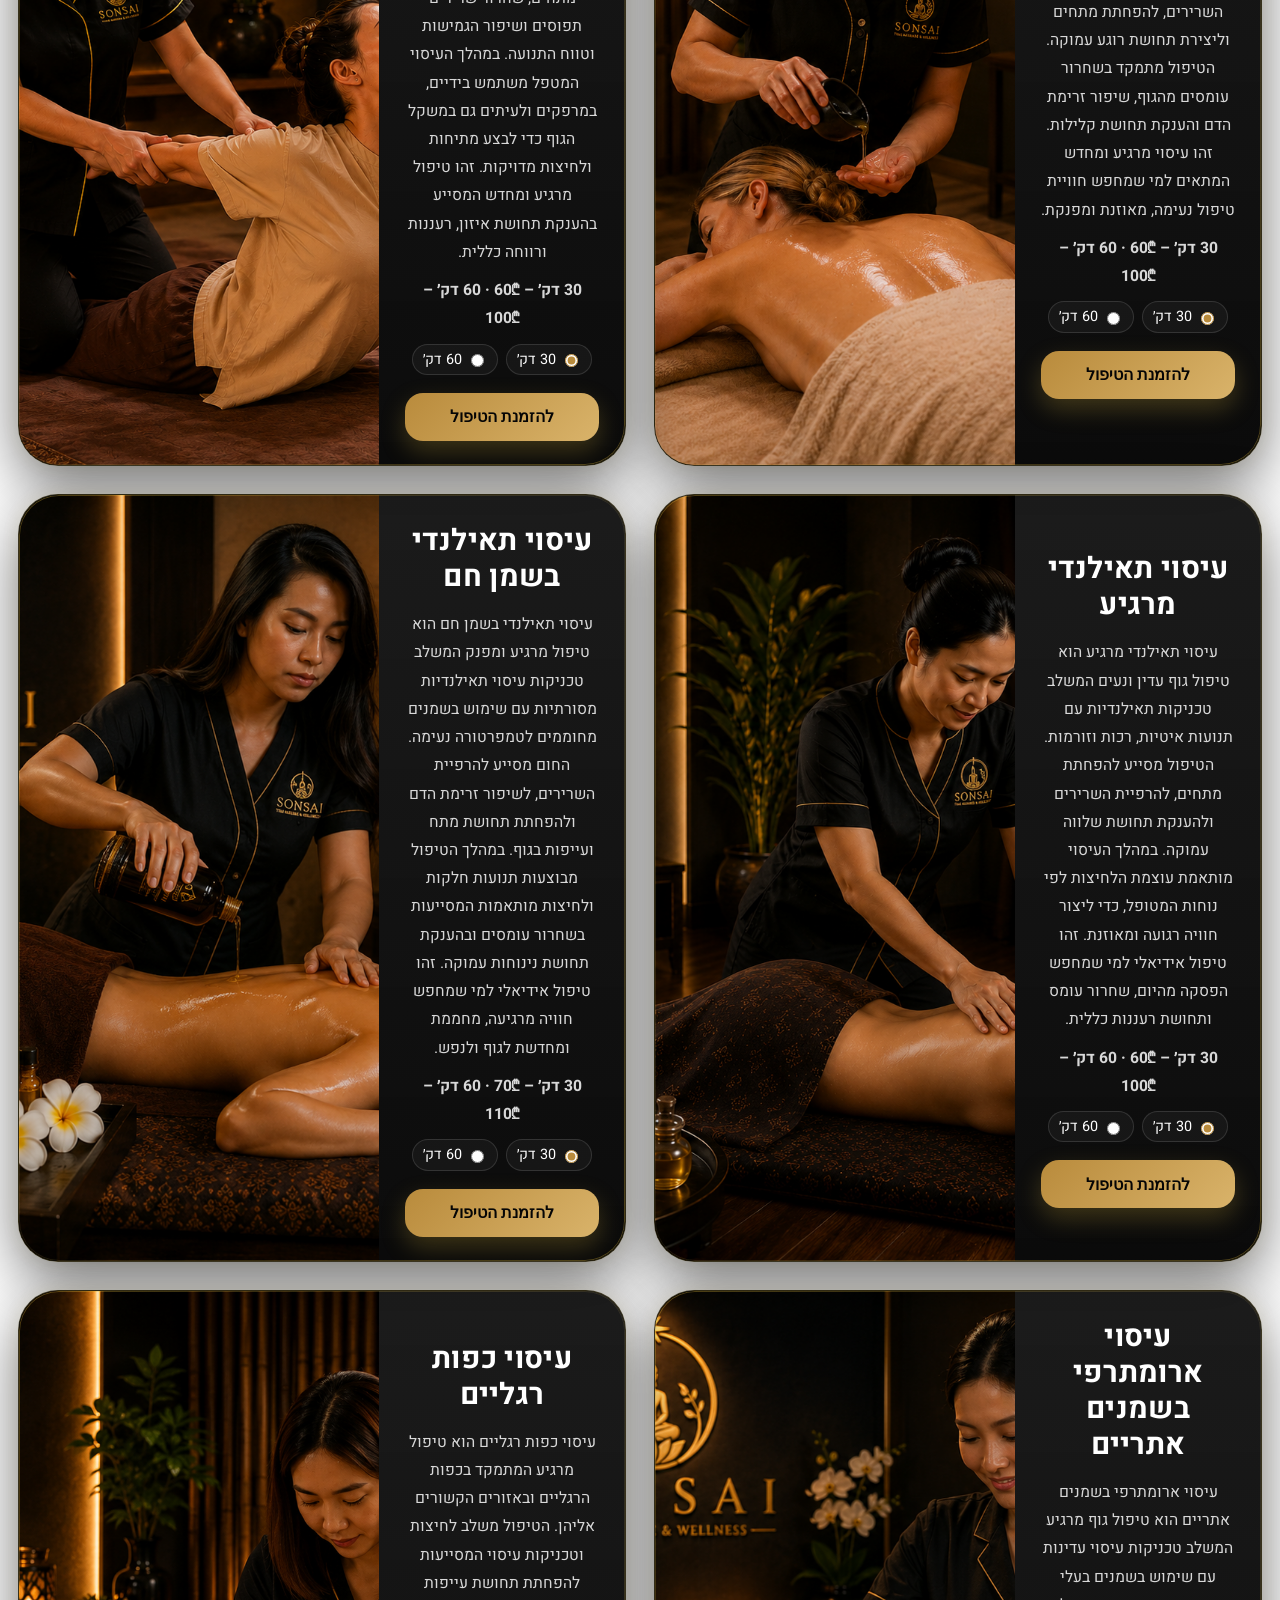
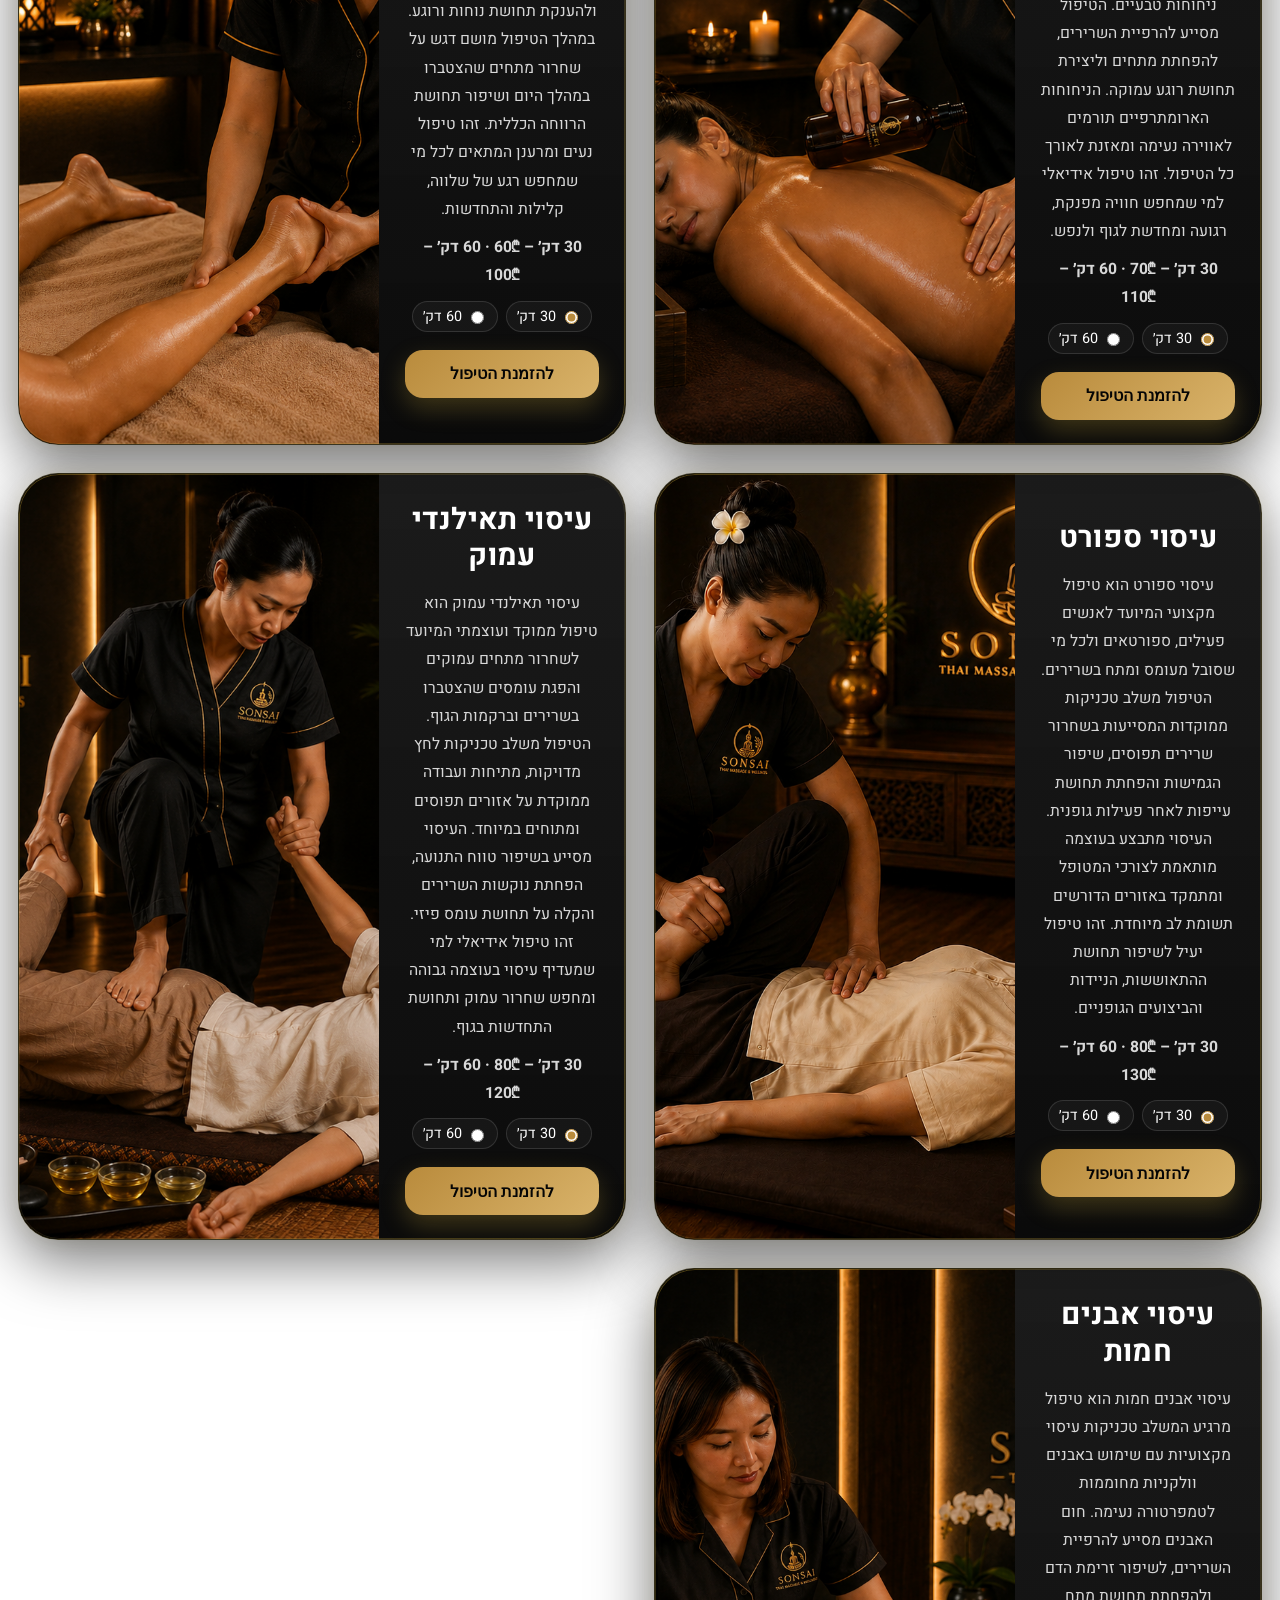
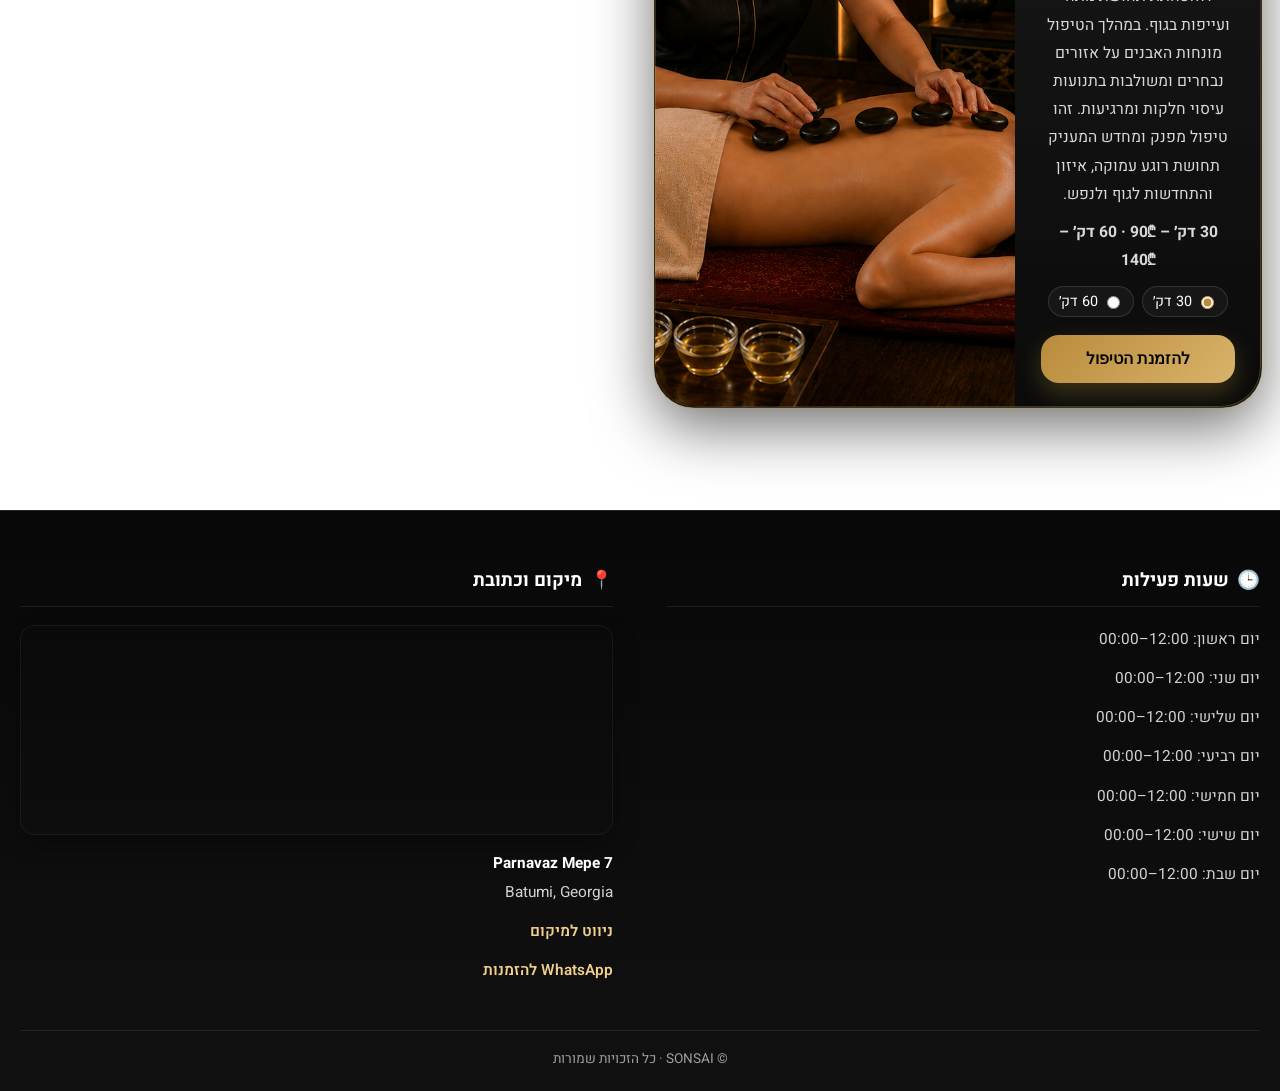
==== commit 8506f570: "Update index.html" ====
--- a/index.html
+++ b/index.html
@@ -14,15 +14,24 @@
   <!-- אייקון לשונית -->
   <link rel="icon" type="image/png" href="images/logo.png" />
 
+
   <!-- ===== Social Share / Open Graph ===== -->
-  <meta property="og:type" content="website" />
-  <meta property="og:title" content="עיסויים תאילנדיים מקצועיים בלב בטומי" />
-  <meta property="og:description" content=חוויה של רוגע, איזון ופינוק באווירה נעימה ומרגיעה.
-בחר/י טיפול, קבע/י שעה שמתאימה לך ותאם/י את ההזמנה בקלות דרך הווטסאפ או בטלפון." />
-  <meta property="og:url" content="https://sonsaispa.com/landing-treatments.html" />
-  <meta property="og:image" content="https://sonsaispa.com/images/logo.png" />
-  <meta property="og:image:width" content="300" />
-  <meta property="og:image:height" content="300" />
+<meta property="og:type" content="website" />
+<meta property="og:title" content="SONSAI Thai Massage & Wellness" />
+<meta property="og:description" content="Traditional Thai Massage in Batumi" />
+<meta property="og:url" content="https://sonsaispa.com/" />
+
+<meta property="og:image" content="https://sonsaispa.com/images/logo.png?v=2" />
+<meta property="og:image:secure_url" content="https://sonsaispa.com/images/logo.png?v=2" />
+<meta property="og:image:type" content="image/png" />
+<meta property="og:image:width" content="1200" />
+<meta property="og:image:height" content="630" />
+<meta property="og:image:alt" content="SONSAI Thai Massage & Wellness" />
+
+<meta name="twitter:card" content="summary_large_image" />
+<meta name="twitter:title" content="SONSAI Thai Massage & Wellness" />
+<meta name="twitter:description" content="Traditional Thai Massage in Batumi" />
+<meta name="twitter:image" content="https://sonsaispa.com/images/logo.png?v=2" />
 </head>
 <body class="landing-page">
 
